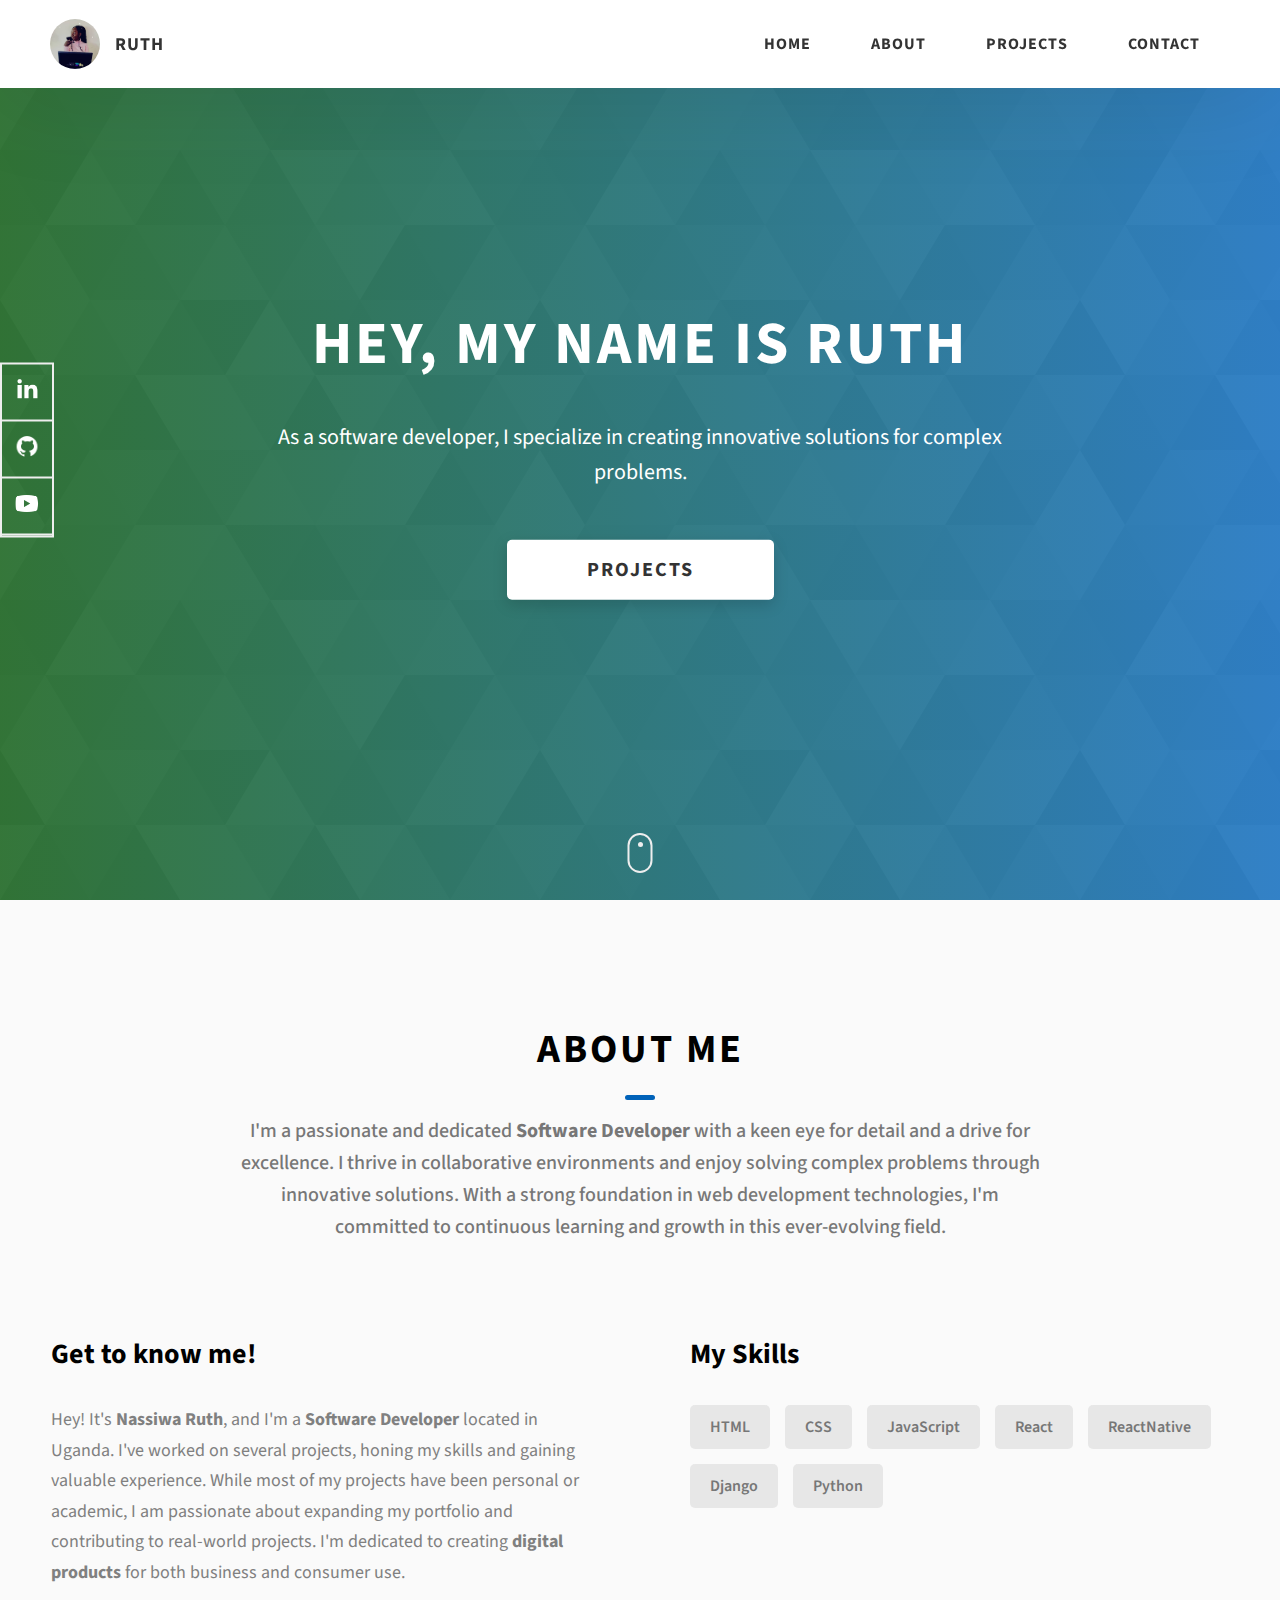
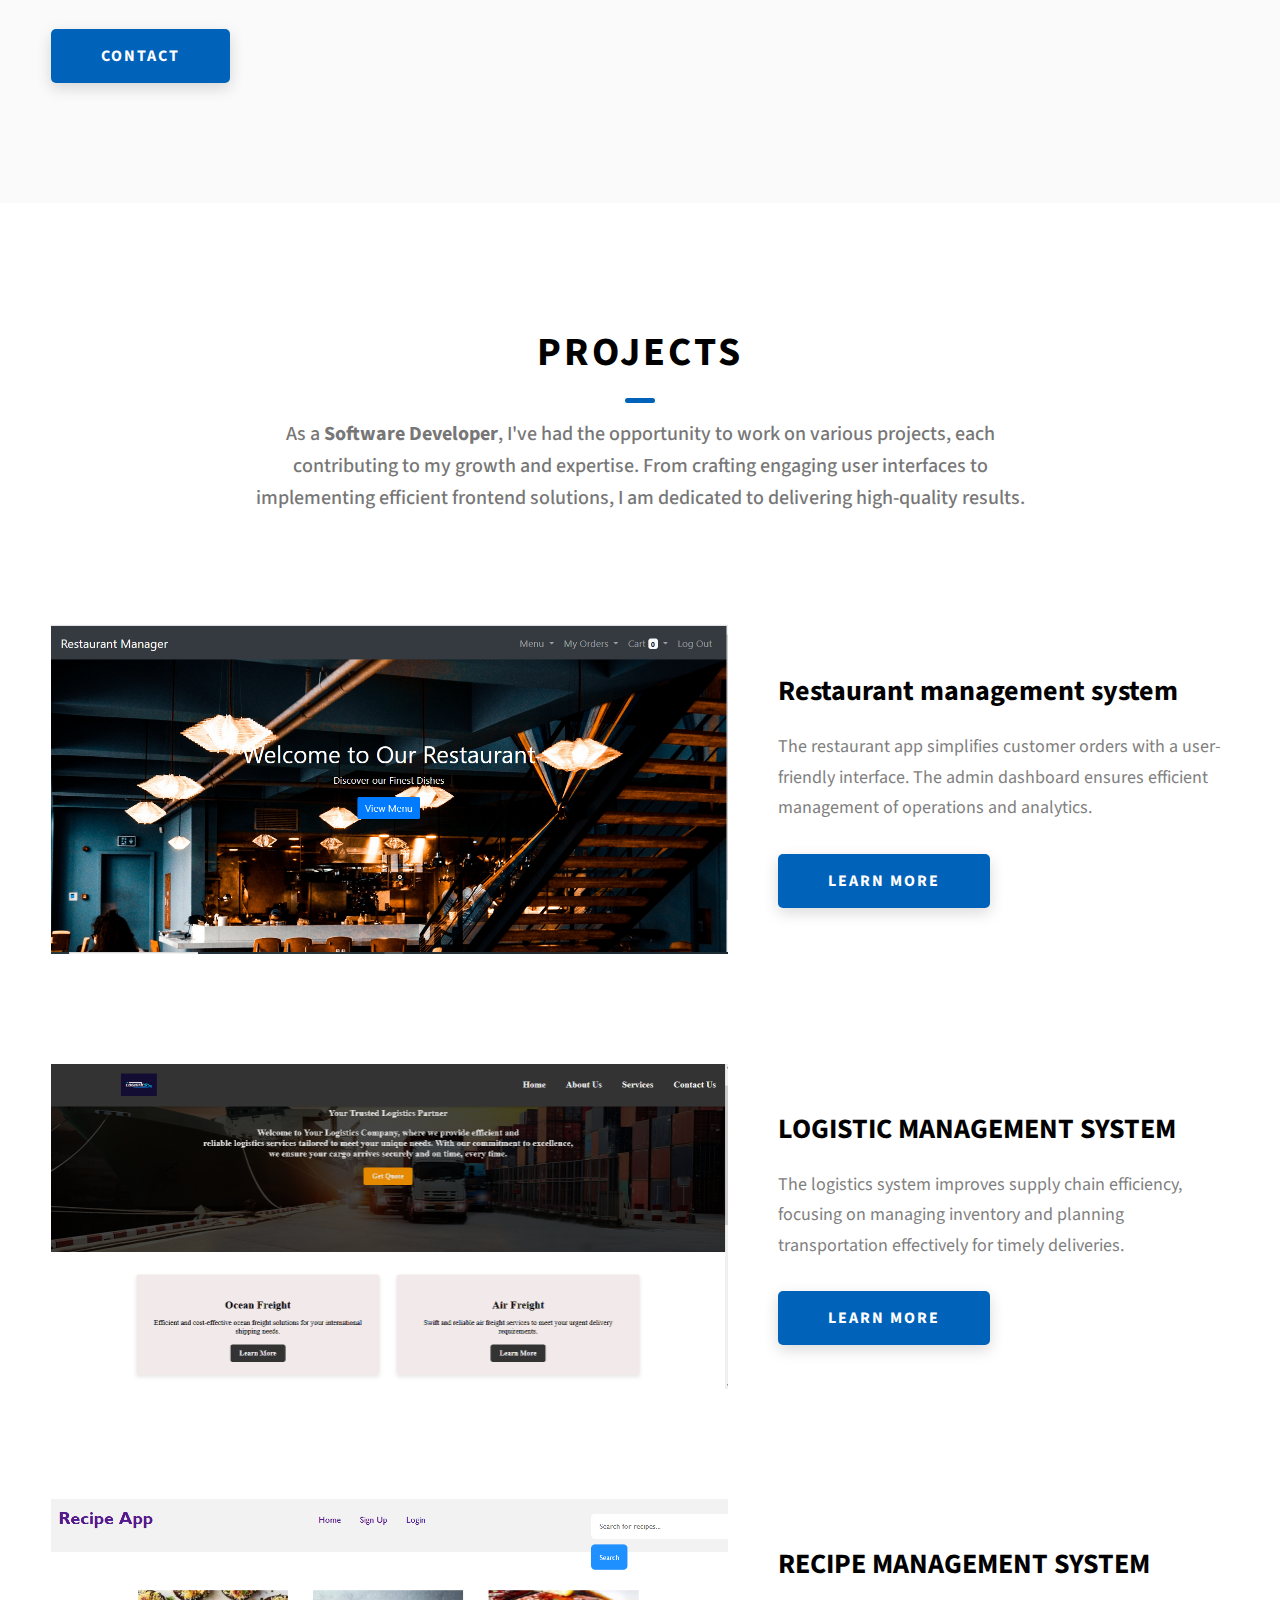
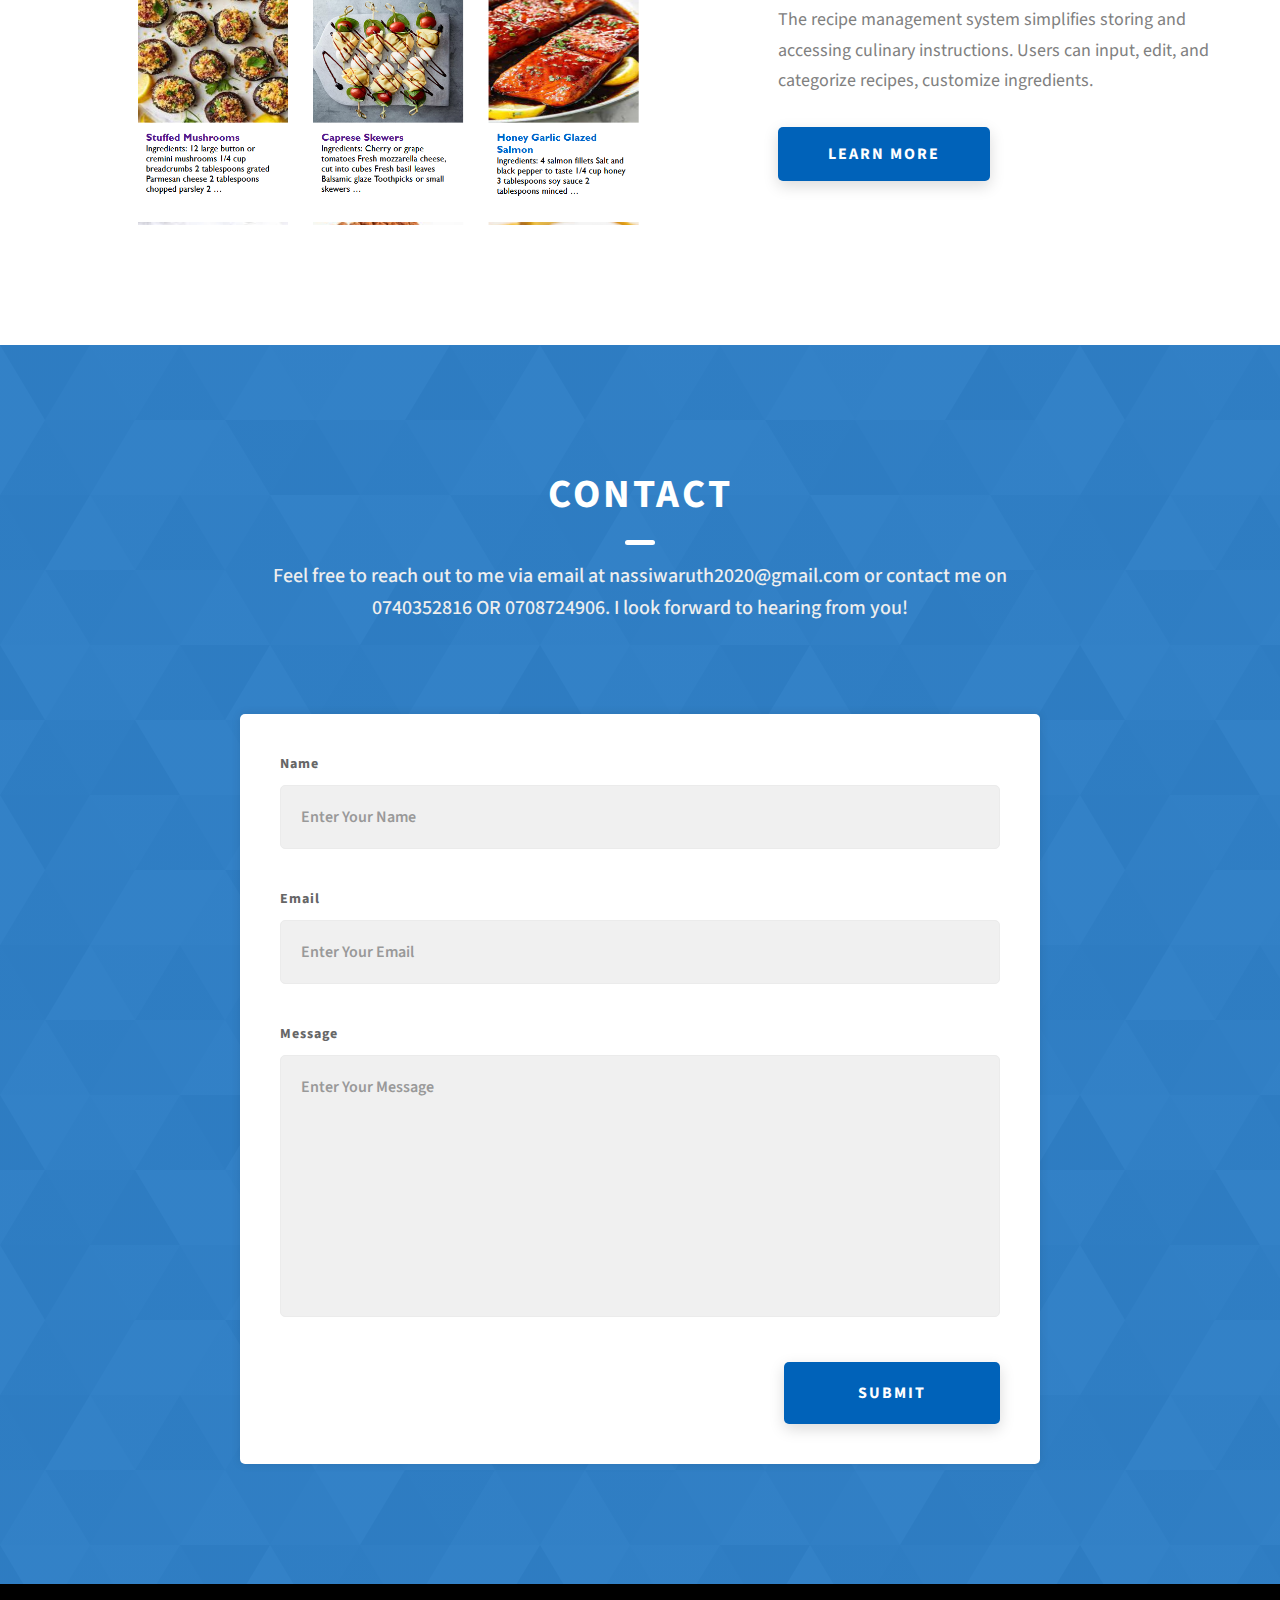
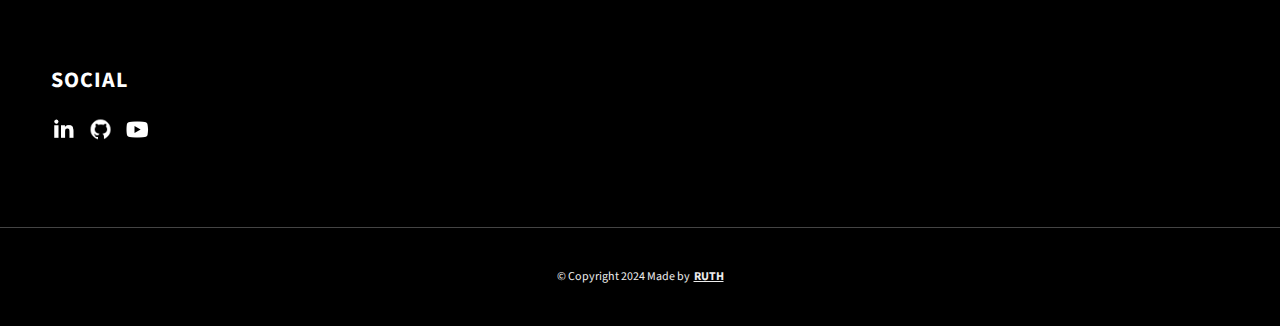
==== index.html @ b1c22ea6 "initial commit" ====
<!DOCTYPE html>
<html lang="en">
  <head>
    <meta charset="UTF-8" />
    <meta name="viewport" content="width=device-width, initial-scale=1.0" />
    <meta http-equiv="X-UA-Compatible" content="ie=edge" />
    <title>Ruth's portifolio</title>
    <meta name="description" content="Portfolio Template for Developer" />

    <link rel="stylesheet" href="css/style.css" />

    <link rel="preconnect" href="https://fonts.googleapis.com" />
    <link rel="preconnect" href="https://fonts.gstatic.com" crossorigin />
    <link
      href="https://fonts.googleapis.com/css2?family=Source+Sans+Pro:wght@400;600;700;900&display=swap"
      rel="stylesheet"
    />
  </head>
  <body>
    <header class="header">
      <div class="header__content">
        <div class="header__logo-container">
          <div class="header__logo-img-cont">
            <img
              src="./assets/png/r.jpg"
              alt="Ram Maheshwari Logo Image"
              class="header__logo-img"
            />
          </div>
          <span class="header__logo-sub">Ruth</span>
        </div>
        <div class="header__main">
          <ul class="header__links">
            <li class="header__link-wrapper">
              <a href="./index.html" class="header__link"> Home </a>
            </li>
            <li class="header__link-wrapper">
              <a href="./index.html#about" class="header__link">About </a>
            </li>
            <li class="header__link-wrapper">
              <a href="./index.html#projects" class="header__link">
                Projects
              </a>
            </li>
            <li class="header__link-wrapper">
              <a href="./index.html#contact" class="header__link"> Contact </a>
            </li>
          </ul>
          <div class="header__main-ham-menu-cont">
            <img
              src="./assets/svg/ham-menu.svg"
              alt="hamburger menu"
              class="header__main-ham-menu"
            />
            <img
              src="./assets/svg/ham-menu-close.svg"
              alt="hamburger menu close"
              class="header__main-ham-menu-close d-none"
            />
          </div>
        </div>
      </div>
      <div class="header__sm-menu">
        <div class="header__sm-menu-content">
          <ul class="header__sm-menu-links">
            <li class="header__sm-menu-link">
              <a href="./index.html"> Home </a>
            </li>

            <li class="header__sm-menu-link">
              <a href="./index.html#about"> About </a>
            </li>

            <li class="header__sm-menu-link">
              <a href="./index.html#projects"> Projects </a>
            </li>

            <li class="header__sm-menu-link">
              <a href="./index.html#contact"> Contact </a>
            </li>
          </ul>
        </div>
      </div>
    </header>
    <section class="home-hero">
      <div class="home-hero__content">
        <h1 class="heading-primary">Hey, My name is Ruth</h1>
        <div class="home-hero__info">
          <p class="text-primary">
            As a software developer, I specialize in creating
            <span class="highlight">innovative solutions</span> for complex
            problems.
          </p>
        </div>
        <div class="home-hero__cta">
          <a href="./#projects" class="btn btn--bg">Projects</a>
        </div>
      </div>
      <div class="home-hero__socials">
        <div class="home-hero__social">
          <a href="https://www.linkedin.com/in/nassiwa-ruth-63706b292/" class="home-hero__social-icon-link">
            <img
              src="./assets/png/linkedin-ico.png"
              alt="icon"
              class="home-hero__social-icon"
            />
          </a>
        </div>
        <div class="home-hero__social">
          <a href="https://github.com/ruthrina?tab=repositories" class="home-hero__social-icon-link">
            <img
              src="./assets/png/github-ico.png"
              alt="icon"
              class="home-hero__social-icon"
            />
          </a>
        </div>
        
        <div class="home-hero__social">
          <a href="https://www.youtube.com/channel/UCV4kmGfBTKxbJzIHjexixBw" class="home-hero__social-icon-link">
            <img
              src="./assets/png/yt-ico.png"
              alt="icon"
              class="home-hero__social-icon"
            />
          </a>
        </div>
          
      </div>
      <div class="home-hero__mouse-scroll-cont">
        <div class="mouse"></div>
      </div>
    </section>
    <section id="about" class="about sec-pad">
      <div class="main-container">
        <h2 class="heading heading-sec heading-sec__mb-med">
          <span class="heading-sec__main">About Me</span>
          <span class="heading-sec__sub">
            I'm a passionate and dedicated
            <strong>Software Developer</strong> with a keen eye for detail
            and a drive for excellence. I thrive in collaborative environments
            and enjoy solving complex problems through innovative solutions.
            With a strong foundation in web development technologies, I'm
            committed to continuous learning and growth in this ever-evolving
            field.
          </span>
        </h2>
        <div class="about__content">
          <div class="about__content-main">
            <h3 class="about__content-title">Get to know me!</h3>
            <div class="about__content-details">
              <p class="about__content-details-para">
                Hey! It's <strong>Nassiwa Ruth</strong>, and I'm a
                <strong>Software Developer</strong> located in Uganda. I've
                worked on several projects, honing my skills and gaining
                valuable experience. While most of my projects have been
                personal or academic, I am passionate about expanding my
                portfolio and contributing to real-world projects. I'm dedicated
                to creating <strong>digital products</strong> for both business
                and consumer use.
              </p>
            </div>
            <a href="./#contact" class="btn btn--med btn--theme dynamicBgClr"
              >Contact</a
            >
          </div>
          <div class="about__content-skills">
            <h3 class="about__content-title">My Skills</h3>
            <div class="skills">
              <div class="skills__skill">HTML</div>
              <div class="skills__skill">CSS</div>
              <div class="skills__skill">JavaScript</div>
              <div class="skills__skill">React</div>
              <div class="skills__skill">ReactNative</div>
              <div class="skills__skill">Django</div>
              <div class="skills__skill">Python</div>
            </div>
          </div>
        </div>
      </div>
    </section>
    <section id="projects" class="projects sec-pad">
      <div class="main-container">
        <h2 class="heading heading-sec heading-sec__mb-bg">
          <span class="heading-sec__main">Projects</span>
          <span class="heading-sec__sub">
            As a <strong>Software Developer</strong>, I've had the
            opportunity to work on various projects, each contributing to my
            growth and expertise. From crafting engaging user interfaces to
            implementing efficient frontend solutions, I am dedicated to
            delivering high-quality results.
          </span>
        </h2>

        <div class="projects__content">
          <div class="projects__row">
            <div class="projects__row-img-cont">
              <img
                src="./assets/jpeg/res.PNG"
                alt="Software Screenshot"
                class="projects__row-img"
                loading="lazy"
              />
            </div>
            <div class="projects__row-content">
              <h3 class="projects__row-content-title">Restaurant management system</h3>
              <p class="projects__row-content-desc">
                The restaurant app simplifies customer orders with a user-friendly interface.
                 The admin dashboard ensures efficient management of operations and analytics.
              </p>
              <a
                href="./project-1.html"
                class="btn btn--med btn--theme dynamicBgClr"
                target="_blank"
                >LEARN MORE</a
              >
            </div>
          </div>
          <div class="projects__row">
            <div class="projects__row-img-cont">
              <img
                src="./assets/jpeg/logistic.PNG"
                alt="Software Screenshot"
                class="projects__row-img"
                loading="lazy"
              />
            </div>
            <div class="projects__row-content">
              <h3 class="projects__row-content-title">LOGISTIC MANAGEMENT SYSTEM</h3>
              <p class="projects__row-content-desc">
                The logistics system improves supply chain efficiency,
                focusing on managing inventory and planning transportation 
                effectively for timely deliveries.
              </p>
              <a
                href="./project-2.html"
                class="btn btn--med btn--theme dynamicBgClr"
                target="_blank"
                >LEARN MORE</a
              >
            </div>
          </div>
          <div class="projects__row">
            <div class="projects__row-img-cont">
              <img
                src="./assets/jpeg/reciepes.PNG"
                alt="Software Screenshot"
                class="projects__row-img"
                loading="lazy"
              />
            </div>
            <div class="projects__row-content">
              <h3 class="projects__row-content-title">RECIPE MANAGEMENT SYSTEM</h3>
              <p class="projects__row-content-desc">
                The recipe management system simplifies storing and accessing culinary instructions. Users can input, edit, and categorize recipes, customize ingredients.
              </p>
              <a
                href="./project-3.html"
                class="btn btn--med btn--theme dynamicBgClr"
                target="_blank"
                >LEARN MORE</a
              >
            </div>
          </div>
        </div>
      </div>
    </section>
    <section id="contact" class="contact sec-pad dynamicBg">
      <div class="main-container">
        <h2 class="heading heading-sec heading-sec__mb-med">
          <span class="heading-sec__main heading-sec__main--lt">Contact</span>
          <span class="heading-sec__sub heading-sec__sub--lt">
            <h2 class="heading heading-sec heading-sec__mb-med">
              <span class="heading-sec__sub heading-sec__sub--lt">
                Feel free to reach out to me via email at
                <a href="nassiwaruth2020@gmail.com"
                  >nassiwaruth2020@gmail.com</a
                >
                or contact me on
                <a href=""
                  >0740352816 OR 0708724906</a
                >. I look forward to hearing from you!
              </span>
            </h2>
          </span>
        </h2>
        <div class="contact__form-container">
          <form action="#" class="contact__form">
            <div class="contact__form-field">
              <label class="contact__form-label" for="name">Name</label>
              <input
                required
                placeholder="Enter Your Name"
                type="text"
                class="contact__form-input"
                name="name"
                id="name"
              />
            </div>
            <div class="contact__form-field">
              <label class="contact__form-label" for="email">Email</label>
              <input
                required
                placeholder="Enter Your Email"
                type="text"
                class="contact__form-input"
                name="email"
                id="email"
              />
            </div>
            <div class="contact__form-field">
              <label class="contact__form-label" for="message">Message</label>
              <textarea
                required
                cols="30"
                rows="10"
                class="contact__form-input"
                placeholder="Enter Your Message"
                name="message"
                id="message"
              ></textarea>
            </div>
            <button type="submit" class="btn btn--theme contact__btn" >
              Submit
            </button>
          </form>
        </div>
      </div>
    </section>
    <footer class="main-footer">
      <div class="main-container">
        <div class="main-footer__upper">
          <div class="main-footer__row main-footer__row-1">
            <h2 class="heading heading-sm main-footer__heading-sm">
              <span>Social</span>
            </h2>
            <div class="main-footer__social-cont">
              <a target="_blank" rel="noreferrer" href="https://www.linkedin.com/in/nassiwa-ruth-63706b292/">
                <img
                  class="main-footer__icon"
                  src="./assets/png/linkedin-ico.png"
                  alt="icon"
                />
              </a>
              <a target="_blank" rel="noreferrer" href="https://github.com/ruthrina?tab=repositories">
                <img
                  class="main-footer__icon"
                  src="./assets/png/github-ico.png"
                  alt="icon"
                />
              </a>
              
              <a target="_blank" rel="noreferrer" href="https://www.youtube.com/channel/UCV4kmGfBTKxbJzIHjexixBw">
                <img
                  class="main-footer__icon"
                  src="./assets/png/yt-ico.png"
                  alt="icon"
                />
              </a>
              
            </div>
          </div>
          
          </div>
        </div>

        <!-- If you give me some credit or shoutout here by linking to my website, then it will be a big thing for me and will help me a lot :) -->
        <div class="main-footer__lower">
          &copy; Copyright 2024 Made by
          <a rel="noreferrer" target="_blank" href="#"
            >RUTH</a
          >
        </div>
      </div>
    </footer>

    <script src="./index.js"></script>
  </body>
</html>
---- css/style.css ----
/*
0 - 600px:      Phone
600 - 900px:    Tablet portrait
900 - 1200px:   Tablet landscape
[1200 - 1800] is where our normal styles apply
1800px + :      Big desktop
$breakpoint arguement choices:
- phone
- tab-port
- tab-land
- big-desktop

Inside media queries 1em is always 16px i.e 1em = 16px at every screen size only inside media queries
*/
*,
*::after,
*::before {
  margin: 0;
  padding: 0;
  box-sizing: inherit;
  font-family: inherit; }

html {
  font-size: 62.5%;
  scroll-behavior: smooth; }
  @media only screen and (max-width: 75em) {
    html {
      font-size: 59%; } }
  @media only screen and (max-width: 56.25em) {
    html {
      font-size: 56%; } }
  @media only screen and (min-width: 112.5em) {
    html {
      font-size: 65%; } }

body {
  box-sizing: border-box;
  position: relative;
  line-height: 1.5;
  font-family: sans-serif;
  overflow-x: hidden;
  overflow-y: scroll;
  font-family: 'Source Sans Pro', sans-serif; }

a {
  text-decoration: none;
  color: inherit; }

li {
  list-style: none; }

input:focus,
button:focus,
a:focus,
textarea:focus {
  outline: none; }

button {
  border: none;
  cursor: pointer; }

textarea {
  resize: none; }

.heading-primary {
  font-size: 6rem;
  text-transform: uppercase;
  letter-spacing: 3px;
  text-align: center; }
  @media only screen and (max-width: 37.5em) {
    .heading-primary {
      font-size: 4.5rem; } }

.heading-sec__mb-bg {
  margin-bottom: 11rem; }
  @media only screen and (max-width: 56.25em) {
    .heading-sec__mb-bg {
      margin-bottom: 8rem; } }

.heading-sec__mb-med {
  margin-bottom: 9rem; }
  @media only screen and (max-width: 56.25em) {
    .heading-sec__mb-med {
      margin-bottom: 8rem; } }

.heading-sec__main {
  display: block;
  font-size: 4rem;
  text-transform: uppercase;
  letter-spacing: 1px;
  letter-spacing: 3px;
  text-align: center;
  margin-bottom: 3.5rem;
  position: relative; }
  .heading-sec__main--lt {
    color: #fff; }
    .heading-sec__main--lt::after {
      content: '';
      background: #fff !important; }
  .heading-sec__main::after {
    content: '';
    position: absolute;
    top: calc(100% + 1.5rem);
    height: 5px;
    width: 3rem;
    background: #0062b9;
    left: 50%;
    transform: translateX(-50%);
    border-radius: 5px; }
    @media only screen and (max-width: 37.5em) {
      .heading-sec__main::after {
        top: calc(100% + 1.2rem); } }

.heading-sec__sub {
  display: block;
  text-align: center;
  color: #777;
  font-size: 2rem;
  font-weight: 500;
  max-width: 80rem;
  margin: auto;
  line-height: 1.6; }
  @media only screen and (max-width: 37.5em) {
    .heading-sec__sub {
      font-size: 1.8rem; } }
  .heading-sec__sub--lt {
    color: #eee; }

.heading-sm {
  font-size: 2.2rem;
  text-transform: uppercase;
  letter-spacing: 1px; }

.main-container {
  max-width: 120rem;
  margin: auto;
  width: 92%; }

.btn {
  background: #fff;
  color: #333;
  text-transform: uppercase;
  letter-spacing: 2px;
  display: inline-block;
  font-weight: 700;
  border-radius: 5px;
  box-shadow: 0 5px 15px 0 rgba(0, 0, 0, 0.15);
  transition: transform .3s; }
  .btn:hover {
    transform: translateY(-3px); }
  .btn--bg {
    padding: 1.5rem 8rem;
    font-size: 2rem; }
  .btn--med {
    padding: 1.5rem 5rem;
    font-size: 1.6rem; }
  .btn--theme {
    background: #0062b9;
    color: #fff; }
  .btn--theme-inv {
    color: #0062b9;
    background: #fff;
    border: 2px solid #0062b9;
    box-shadow: none;
    padding: calc(1.5rem - 2px) calc(5rem - 2px); }

.sec-pad {
  padding: 12rem 0; }
  @media only screen and (max-width: 56.25em) {
    .sec-pad {
      padding: 8rem 0; } }

.text-primary {
  color: #fff;
  font-size: 2.2rem;
  text-align: center;
  width: 100%;
  line-height: 1.6; }
  @media only screen and (max-width: 37.5em) {
    .text-primary {
      font-size: 2rem; } }

.d-none {
  display: none; }

.home-hero {
  color: #fff;
  background: linear-gradient(to right, rgba(3, 85, 9, 0.8), rgba(0, 98, 185, 0.8)), url(../../assets/svg/common-bg.svg);
  background-position: center;
  height: 100vh;
  min-height: 80rem;
  max-height: 120rem;
  position: relative; }
  @media only screen and (max-width: 37.5em) {
    .home-hero {
      height: unset;
      min-height: unset; } }
  .home-hero__socials {
    position: absolute;
    top: 50%;
    border: 2px solid #eee;
    border-left: 2px solid #eee;
    transform: translateY(-50%); }
    @media only screen and (max-width: 56.25em) {
      .home-hero__socials {
        display: none; } }
  .home-hero__mouse-scroll-cont {
    position: absolute;
    bottom: 3%;
    left: 50%;
    transform: translateX(-50%); }
    @media only screen and (max-width: 37.5em) {
      .home-hero__mouse-scroll-cont {
        display: none; } }
  .home-hero__social {
    width: 5rem; }
  .home-hero__social-icon-link {
    width: 100%;
    display: block;
    padding: 1.2rem;
    border-bottom: 2px solid #eee;
    transition: background .3s; }
    .home-hero__social-icon-link:hover {
      background: rgba(255, 255, 255, 0.1); }
    .home-hero__social-icon-link--bd-none {
      border-bottom: 0; }
  .home-hero__social-icon {
    width: 100%; }
  .home-hero__content {
    position: absolute;
    top: 50%;
    left: 50%;
    transform: translate(-50%, -50%);
    max-width: 90rem;
    width: 92%; }
    @media only screen and (max-width: 37.5em) {
      .home-hero__content {
        padding: 19rem 0 13rem 0;
        margin: auto;
        position: static;
        transform: translate(0, 0); } }
  .home-hero__info {
    margin: 3rem auto 0 auto;
    max-width: 80rem; }
  .home-hero__cta {
    margin-top: 5rem;
    text-align: center; }

.about {
  background: #fafafa; }
  .about__content {
    display: grid;
    grid-template-columns: 1fr 1fr;
    grid-gap: 10rem; }
    @media only screen and (max-width: 56.25em) {
      .about__content {
        grid-template-columns: 1fr;
        grid-gap: 8rem; } }
    .about__content-title {
      font-weight: 700;
      font-size: 2.8rem;
      margin-bottom: 3rem; }
      @media only screen and (max-width: 37.5em) {
        .about__content-title {
          font-size: 2.4rem; } }
    .about__content-details-para {
      font-size: 1.8rem;
      color: grey;
      max-width: 60rem;
      line-height: 1.7;
      margin-bottom: 1rem; }
      .about__content-details-para--hl {
        font-weight: 700;
        margin: 0 3px; }
      .about__content-details-para:last-child {
        margin-bottom: 4rem; }

.projects__row {
  display: grid;
  grid-template-columns: 1.5fr 1fr;
  grid-gap: 5rem;
  margin-bottom: 11rem; }
  @media only screen and (max-width: 56.25em) {
    .projects__row {
      grid-template-columns: 1fr;
      grid-gap: 2rem;
      margin-bottom: 8rem; } }
  @media only screen and (max-width: 56.25em) {
    .projects__row {
      text-align: center; } }
  .projects__row:last-child {
    margin-bottom: 0; }
  .projects__row-img-cont {
    overflow: hidden; }
  .projects__row-img {
    width: 100%;
    display: block;
    object-fit: cover; }
  .projects__row-content {
    padding: 2rem 0;
    display: flex;
    justify-content: center;
    flex-direction: column;
    align-items: flex-start; }
    @media only screen and (max-width: 56.25em) {
      .projects__row-content {
        align-items: center; } }
    .projects__row-content-title {
      font-weight: 700;
      font-size: 2.8rem;
      margin-bottom: 2rem; }
      @media only screen and (max-width: 37.5em) {
        .projects__row-content-title {
          font-size: 2.4rem; } }
    .projects__row-content-desc {
      font-size: 1.8rem;
      color: grey;
      max-width: 60rem;
      line-height: 1.7;
      margin-bottom: 3rem; }
      @media only screen and (max-width: 37.5em) {
        .projects__row-content-desc {
          font-size: 1.7rem; } }

.contact {
  background: linear-gradient(to right, rgba(0, 98, 185, 0.8), rgba(0, 98, 185, 0.8)), url(../../assets/svg/common-bg.svg);
  background-size: cover;
  background-position: center; }
  .contact__form-container {
    box-shadow: 0 0 10px rgba(0, 0, 0, 0.1);
    background: white;
    padding: 4rem;
    margin-top: 6rem;
    max-width: 80rem;
    text-align: right;
    width: 95%;
    border-radius: 5px;
    margin: 5rem auto 0 auto; }
    @media only screen and (max-width: 37.5em) {
      .contact__form-container {
        padding: 3rem; } }
  .contact__form-field {
    margin-bottom: 4rem; }
    @media only screen and (max-width: 37.5em) {
      .contact__form-field {
        margin-bottom: 3rem; } }
  .contact__form-label {
    color: #666;
    font-size: 1.4rem;
    letter-spacing: 1px;
    font-weight: 700;
    margin-bottom: 1rem;
    display: block;
    text-align: left; }
  .contact__form-input {
    color: #333;
    padding: 2rem;
    width: 100%;
    border: 1px solid #ebebeb;
    font-size: 1.6rem;
    letter-spacing: 0px;
    background: #f0f0f0;
    border-radius: 5px;
    font-weight: 600;
    /* Code for Modern Browsers */
    /* Code for WebKit, Blink, Edge */
    /* Code for Internet Explorer 10-11 */
    /* Code for Microsoft Edge */
    /* Code for Mozilla Firefox 4 to 18 */
    /* Code for Mozilla Firefox 19+ */ }
    .contact__form-input::placeholder {
      color: #999;
      font-weight: 600;
      font-size: 1.6rem; }
    .contact__form-input::-webkit-input-placeholder {
      color: #999;
      font-weight: 600;
      font-size: 1.6rem; }
    .contact__form-input:-ms-input-placeholder {
      color: #999;
      font-weight: 600;
      font-size: 1.6rem; }
    .contact__form-input::-ms-input-placeholder {
      color: #999;
      font-weight: 600;
      font-size: 1.6rem; }
    .contact__form-input:-moz-placeholder {
      opacity: 1;
      color: #999;
      font-weight: 600;
      font-size: 1.6rem; }
    .contact__form-input::-moz-placeholder {
      opacity: 1;
      color: #999;
      font-weight: 600;
      font-size: 1.6rem; }
  .contact__btn {
    width: 30%;
    padding: 2rem 4rem;
    font-size: 1.6rem; }
    @media only screen and (max-width: 37.5em) {
      .contact__btn {
        width: 100%; } }

.project-cs-hero {
  color: #fff;
  background: linear-gradient(to right, rgba(0, 98, 185, 0.8), rgba(0, 98, 185, 0.8)), url(../../assets/svg/common-bg.svg);
  background-size: cover;
  background-position: center;
  position: relative; }
  @media only screen and (max-width: 37.5em) {
    .project-cs-hero {
      height: unset;
      min-height: unset; } }
  .project-cs-hero__content {
    padding: 25rem 0 17rem 0;
    max-width: 90rem;
    width: 92%;
    margin: auto; }
    @media only screen and (max-width: 37.5em) {
      .project-cs-hero__content {
        padding: 19rem 0 13rem 0;
        margin: auto;
        position: static;
        transform: translate(0, 0); } }
  .project-cs-hero__info {
    margin: 3rem auto 0 auto;
    max-width: 80rem; }
  .project-cs-hero__cta {
    margin-top: 5rem;
    text-align: center; }

.project-details__content {
  padding: 8rem 0;
  max-width: 90rem;
  margin: auto; }
  .project-details__content-title {
    font-weight: 700;
    font-size: 2.8rem;
    margin-bottom: 3rem; }
    @media only screen and (max-width: 37.5em) {
      .project-details__content-title {
        font-size: 2.4rem; } }

.project-details__showcase-img-cont {
  width: 100%;
  margin-bottom: 6rem; }

.project-details__showcase-img {
  width: 100%; }

.project-details__content-main {
  width: 100%;
  max-width: 70rem;
  margin: auto; }

.project-details__desc {
  margin: 0 0 7rem 0; }
  .project-details__desc-para {
    font-size: 1.8rem;
    line-height: 1.7;
    color: grey;
    margin-bottom: 2rem; }

.project-details__tools-used {
  margin: 0 0 7rem 0; }
  .project-details__tools-used-list {
    display: flex;
    flex-wrap: wrap; }
  .project-details__tools-used-item {
    padding: 1rem 2rem;
    margin-bottom: 1.5rem;
    margin-right: 1.5rem;
    font-size: 1.6rem;
    background: rgba(153, 153, 153, 0.2);
    border-radius: 5px;
    font-weight: 600;
    color: #777; }

.project-details__links {
  margin: 0 0; }
  .project-details__links-btn {
    margin-right: 2rem; }
    @media only screen and (max-width: 37.5em) {
      .project-details__links-btn {
        margin-right: 0;
        width: 70%;
        margin-bottom: 2rem;
        text-align: center; } }
    .project-details__links-btn:last-child {
      margin: 0; }
      @media only screen and (max-width: 37.5em) {
        .project-details__links-btn:last-child {
          margin: 0; } }

.header {
  position: fixed;
  width: 100%;
  z-index: 1000;
  background: #000;
  background: #fff;
  box-shadow: 0 10px 100px rgba(0, 0, 0, 0.1); }
  .header__content {
    display: flex;
    align-items: center;
    justify-content: space-between;
    padding: 1rem 5rem; }
    @media only screen and (max-width: 56.25em) {
      .header__content {
        padding: 0 2rem; } }
  .header__logo-container {
    display: flex;
    align-items: center;
    cursor: pointer;
    color: #333;
    transition: color .3s; }
    .header__logo-container:hover {
      color: #0062b9; }
  .header__logo-img-cont {
    width: 5rem;
    height: 5rem;
    border-radius: 50px;
    overflow: hidden;
    margin-right: 1.5rem;
    background: #0062b9; }
    @media only screen and (max-width: 56.25em) {
      .header__logo-img-cont {
        width: 4.5rem;
        height: 4.5rem;
        margin-right: 1.2rem; } }
  .header__logo-img {
    width: 100%;
    height: 100%;
    object-fit: cover;
    object-position: center;
    display: block; }
  .header__logo-sub {
    font-size: 1.8rem;
    text-transform: uppercase;
    font-weight: 700;
    letter-spacing: 1px; }
  .header__links {
    display: flex; }
    @media only screen and (max-width: 37.5em) {
      .header__links {
        display: none; } }
  .header__link {
    padding: 2.2rem 3rem;
    display: inline-block;
    font-size: 1.6rem;
    color: #333;
    text-transform: uppercase;
    letter-spacing: 1px;
    font-weight: 700;
    transition: color .3s; }
    .header__link:hover {
      color: #0062b9; }
    @media only screen and (max-width: 56.25em) {
      .header__link {
        padding: 3rem 1.8rem;
        font-size: 1.5rem; } }
  .header__main-ham-menu-cont {
    display: none;
    width: 3rem;
    padding: 2.2rem 0; }
    @media only screen and (max-width: 37.5em) {
      .header__main-ham-menu-cont {
        display: block; } }
  .header__main-ham-menu {
    width: 100%; }
  .header__main-ham-menu-close {
    width: 100%; }
  .header__sm-menu {
    background: #fff;
    position: absolute;
    width: 100%;
    top: 100%;
    visibility: hidden;
    opacity: 0;
    transition: all .3s;
    box-shadow: 0px 5px 5px 0px rgba(0, 0, 0, 0.1);
    -webkit-box-shadow: 0px 5px 5px 0px rgba(0, 0, 0, 0.1);
    -moz-box-shadow: 0px 5px 5px 0px rgba(0, 0, 0, 0.1); }
    .header__sm-menu--active {
      visibility: hidden;
      opacity: 0; }
      @media only screen and (max-width: 37.5em) {
        .header__sm-menu--active {
          visibility: visible;
          opacity: 1; } }
  .header__sm-menu-link a {
    display: block;
    text-decoration: none;
    padding: 2.5rem 3rem;
    font-size: 1.6rem;
    color: #333;
    text-align: right;
    border-bottom: 1px solid #eee;
    font-weight: 700;
    text-transform: uppercase;
    letter-spacing: 2px;
    transition: color .3s; }
    .header__sm-menu-link a:hover {
      color: #0062b9; }
  .header__sm-menu-link:first-child a {
    border-top: 1px solid #eee; }
  .header__sm-menu-link-last {
    border-bottom: 0; }

.main-footer {
  background: #000;
  color: #fff; }
  .main-footer__upper {
    display: flex;
    justify-content: space-between;
    padding: 8rem 0; }
    @media only screen and (max-width: 56.25em) {
      .main-footer__upper {
        padding: 6rem 0; } }
    @media only screen and (max-width: 37.5em) {
      .main-footer__upper {
        display: block; } }
  .main-footer__row-1 {
    order: 2; }
    @media only screen and (max-width: 56.25em) {
      .main-footer__row-1 {
        margin-bottom: 5rem; } }
  .main-footer__row-2 {
    width: 40%;
    order: 1;
    max-width: 50rem; }
    @media only screen and (max-width: 56.25em) {
      .main-footer__row-2 {
        width: 100%; } }
  .main-footer__short-desc {
    margin-top: 2rem;
    color: #eee;
    font-size: 1.5rem;
    line-height: 1.7; }
  .main-footer__social-cont {
    margin-top: 2rem; }
  .main-footer__icon {
    margin-right: 1rem;
    width: 2.5rem; }
    .main-footer__icon--mr-none {
      margin-right: 0; }
  .main-footer__lower {
    padding: 4rem 0;
    border-top: 1px solid #444;
    color: #eee;
    font-size: 1.2rem;
    text-align: left;
    text-align: center; }
    .main-footer__lower a {
      text-decoration: underline;
      font-weight: bold;
      margin-left: 2px; }
    @media only screen and (max-width: 56.25em) {
      .main-footer__lower {
        padding: 3.5rem 0; } }

.skills {
  display: flex;
  flex-wrap: wrap; }
  .skills__skill {
    padding: 1rem 2rem;
    margin-bottom: 1.5rem;
    margin-right: 1.5rem;
    font-size: 1.6rem;
    background: rgba(153, 153, 153, 0.2);
    border-radius: 5px;
    font-weight: 600;
    color: #777; }

.mouse {
  width: 25px;
  height: 40px;
  border: 2px solid #eee;
  border-radius: 60px;
  position: relative;
  overflow: hidden; }
  .mouse::before {
    content: '';
    width: 5px;
    height: 5px;
    position: absolute;
    top: 7px;
    left: 50%;
    transform: translateX(-50%);
    background-color: #eee;
    border-radius: 50%;
    opacity: 1;
    animation: wheel 1.3s infinite;
    -webkit-animation: wheel 1.3s infinite; }

@keyframes wheel {
  to {
    opacity: 0;
    top: 27px; } }

@-webkit-keyframes wheel {
  to {
    opacity: 0;
    top: 27px; } }
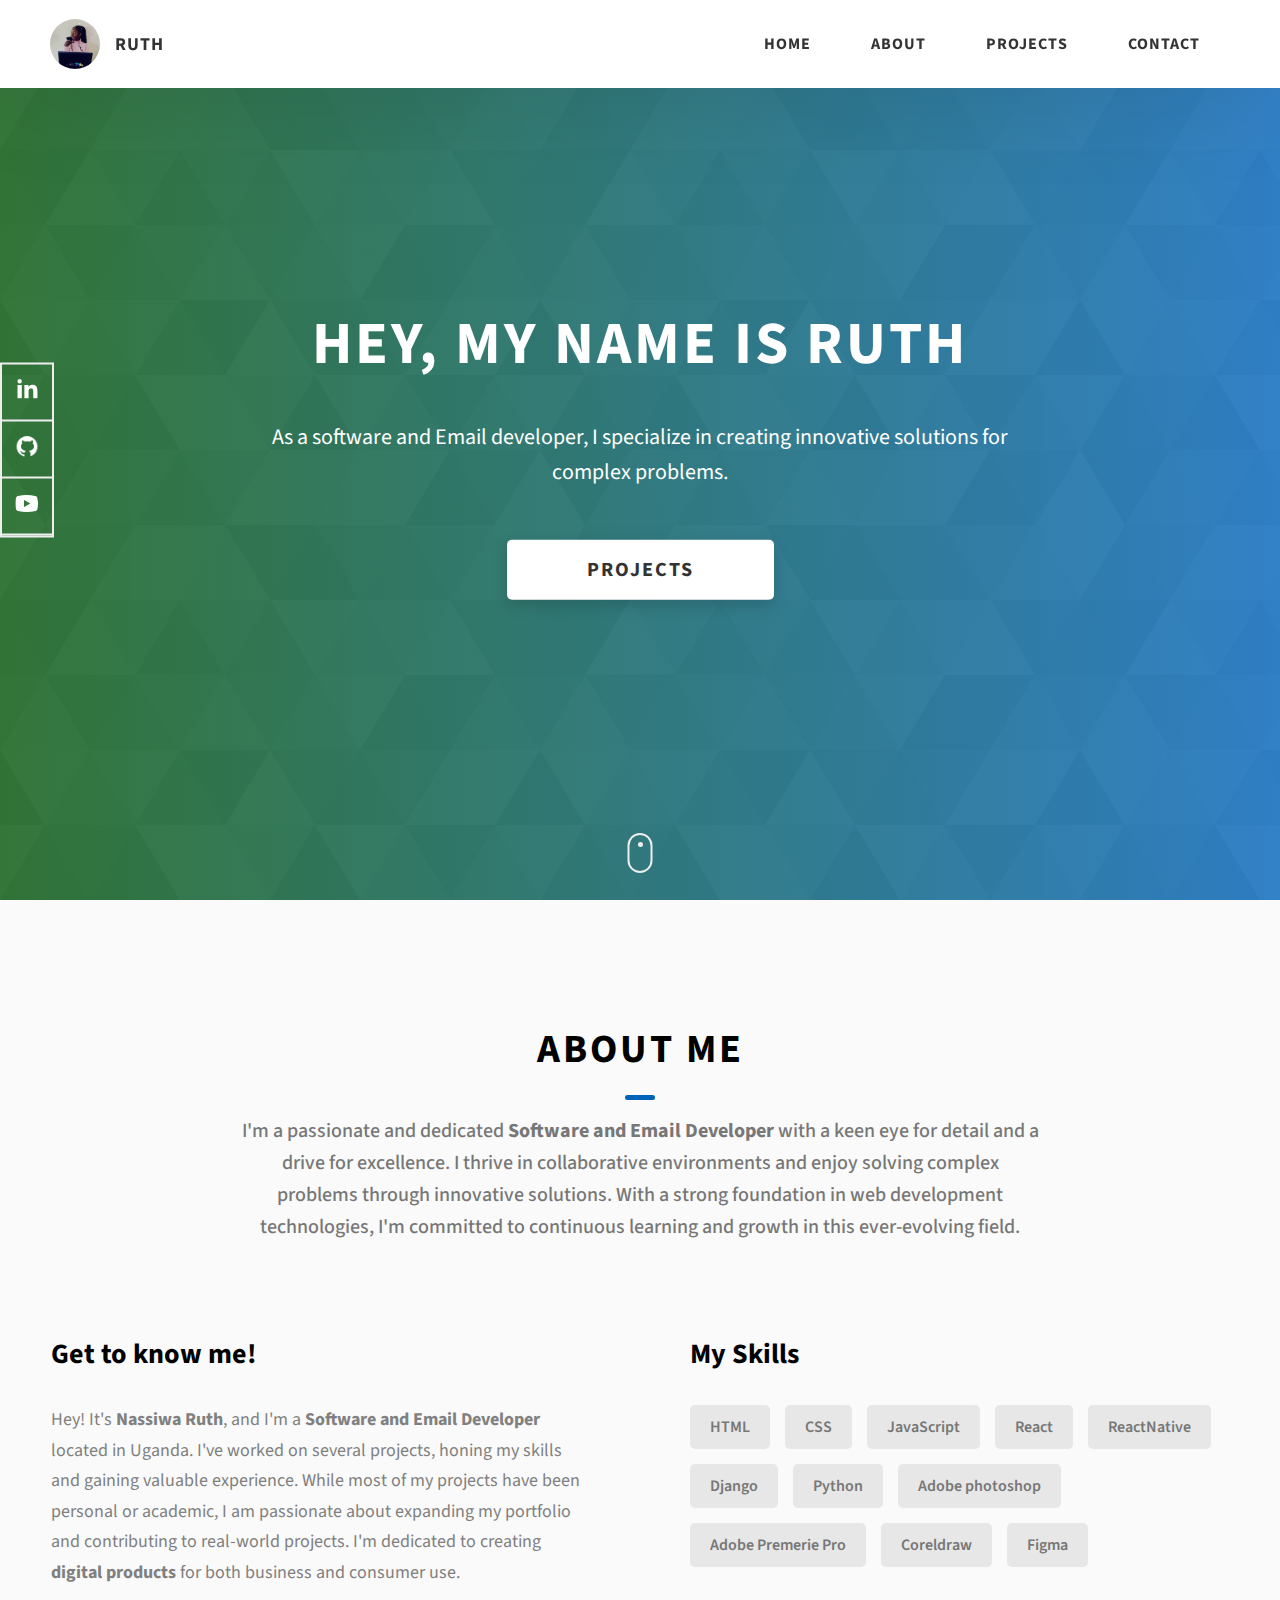
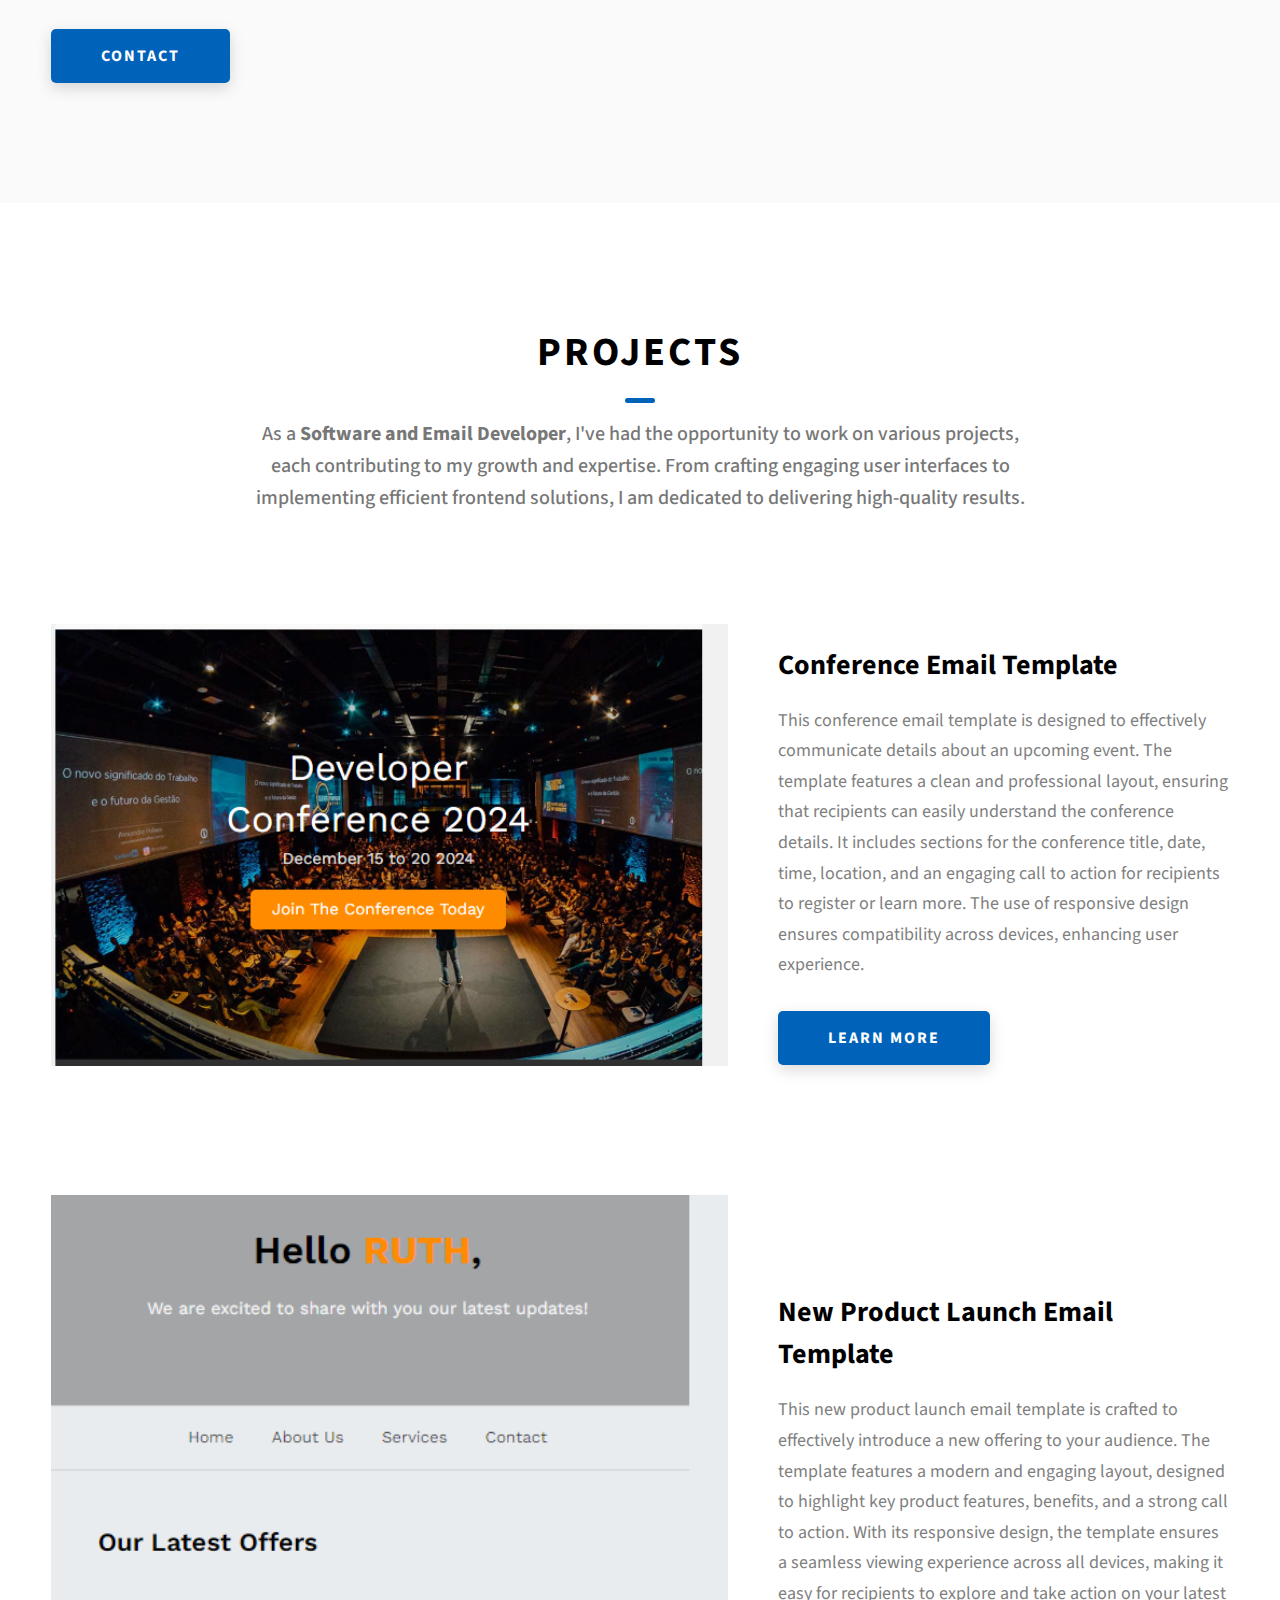
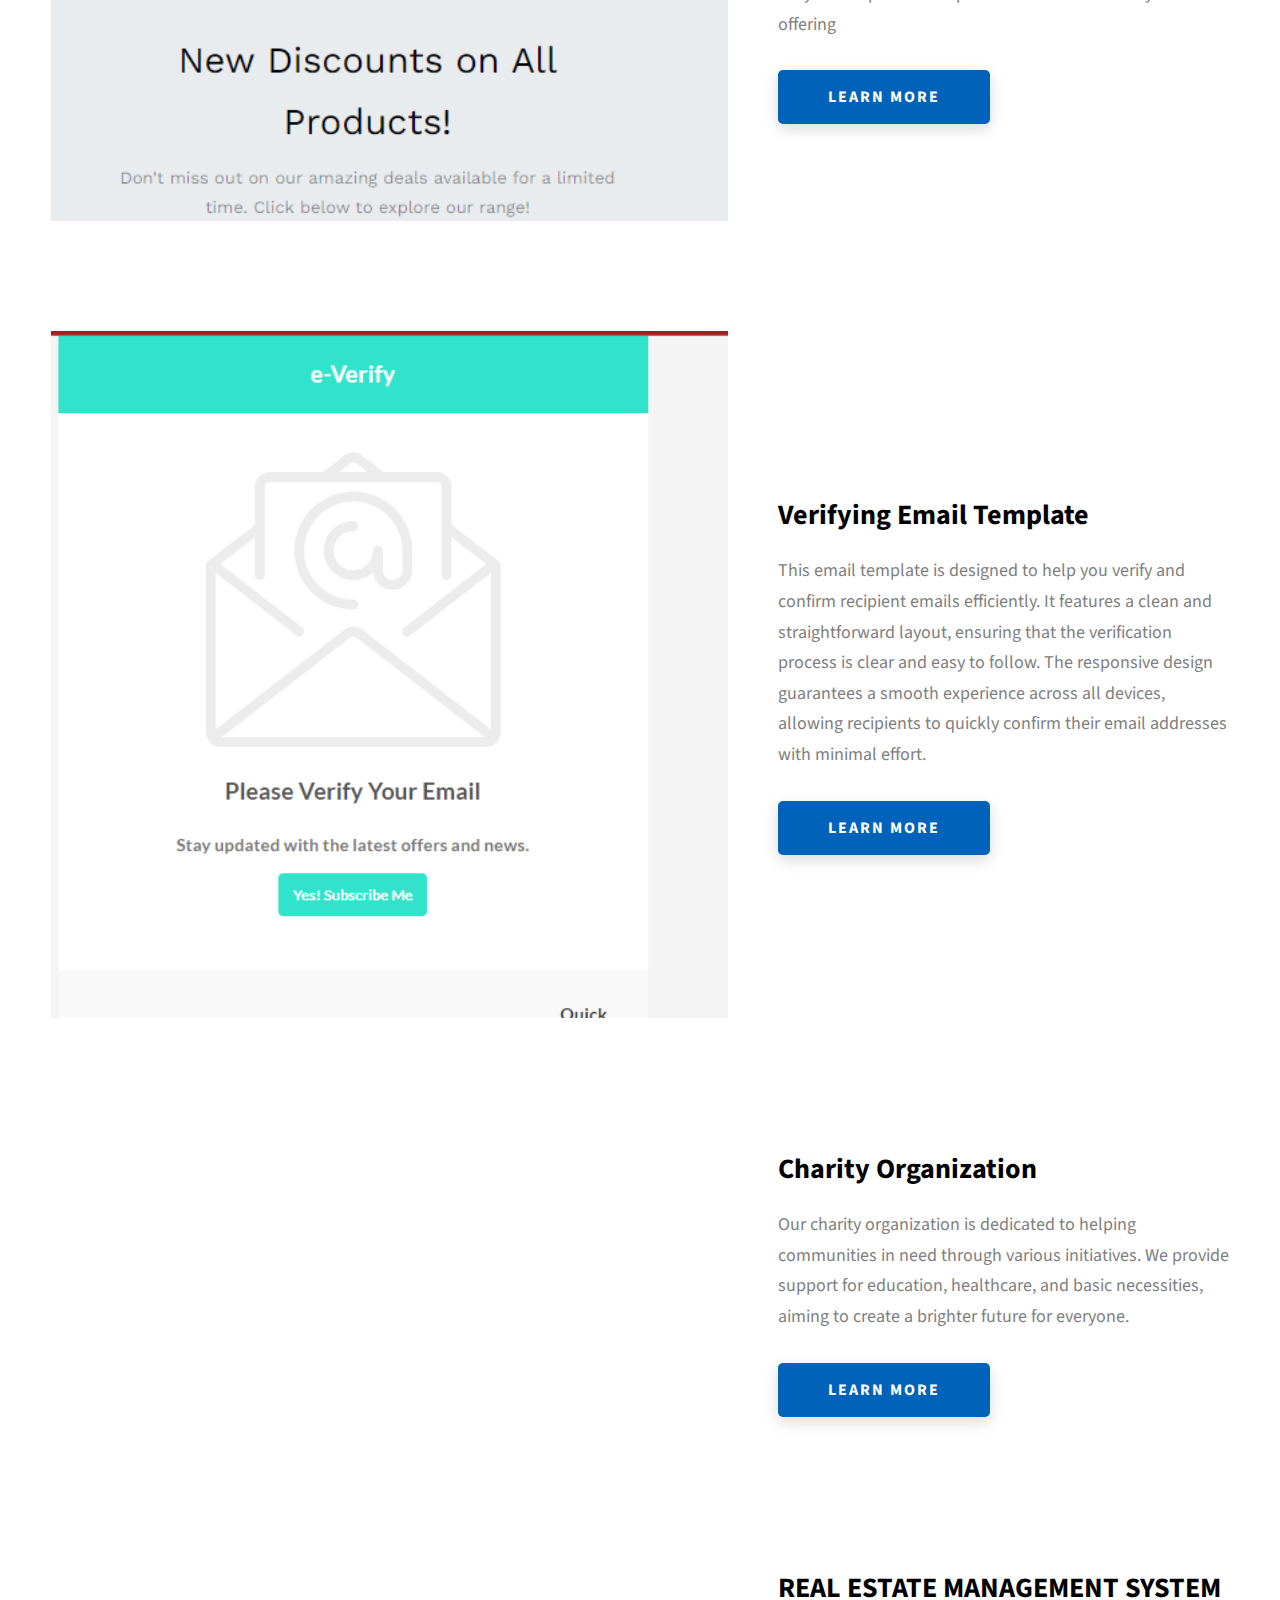
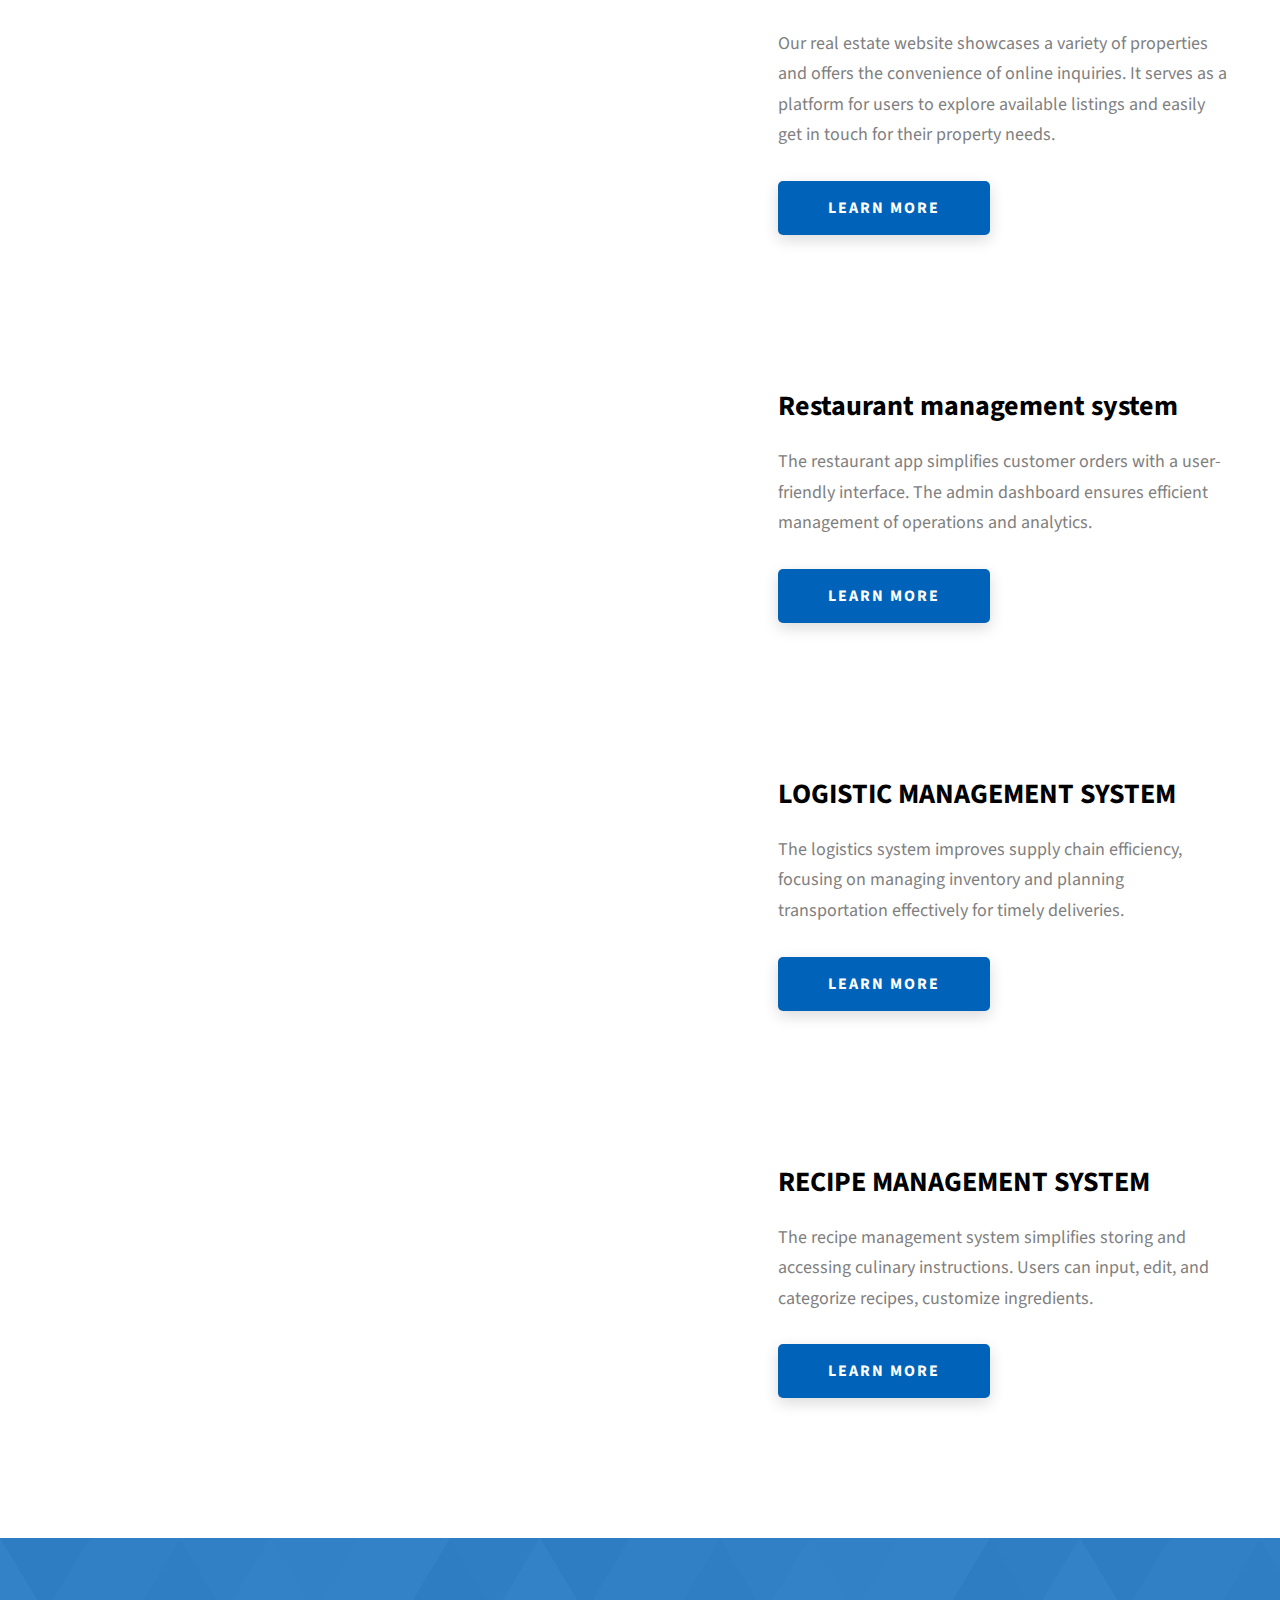
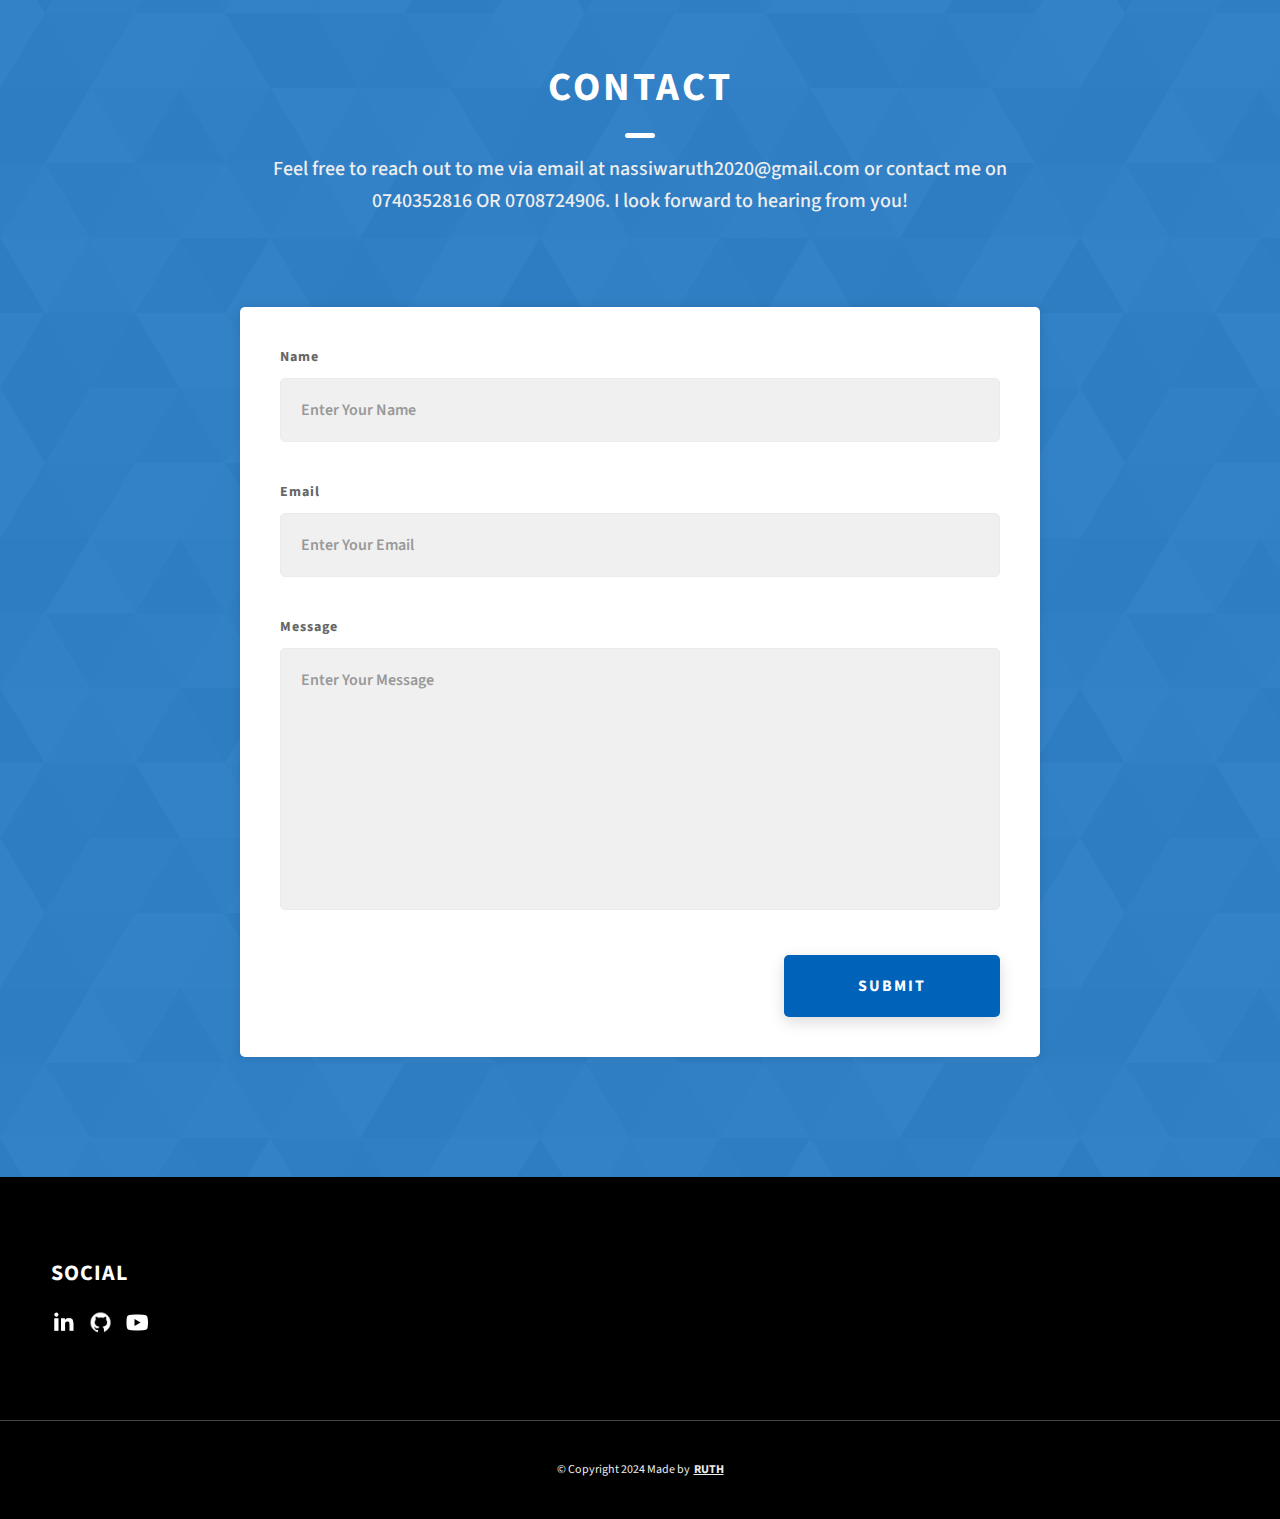
==== commit fde68f05: "Add new project files and update index.html" ====
--- a/index.html
+++ b/index.html
@@ -1,379 +1,396 @@
 <!DOCTYPE html>
 <html lang="en">
-  <head>
-    <meta charset="UTF-8" />
-    <meta name="viewport" content="width=device-width, initial-scale=1.0" />
-    <meta http-equiv="X-UA-Compatible" content="ie=edge" />
-    <title>Ruth's portifolio</title>
-    <meta name="description" content="Portfolio Template for Developer" />
-
-    <link rel="stylesheet" href="css/style.css" />
-
-    <link rel="preconnect" href="https://fonts.googleapis.com" />
-    <link rel="preconnect" href="https://fonts.gstatic.com" crossorigin />
-    <link
-      href="https://fonts.googleapis.com/css2?family=Source+Sans+Pro:wght@400;600;700;900&display=swap"
-      rel="stylesheet"
-    />
-  </head>
-  <body>
-    <header class="header">
-      <div class="header__content">
-        <div class="header__logo-container">
-          <div class="header__logo-img-cont">
-            <img
-              src="./assets/png/r.jpg"
-              alt="Ram Maheshwari Logo Image"
-              class="header__logo-img"
-            />
-          </div>
-          <span class="header__logo-sub">Ruth</span>
-        </div>
-        <div class="header__main">
-          <ul class="header__links">
-            <li class="header__link-wrapper">
-              <a href="./index.html" class="header__link"> Home </a>
-            </li>
-            <li class="header__link-wrapper">
-              <a href="./index.html#about" class="header__link">About </a>
-            </li>
-            <li class="header__link-wrapper">
-              <a href="./index.html#projects" class="header__link">
-                Projects
-              </a>
-            </li>
-            <li class="header__link-wrapper">
-              <a href="./index.html#contact" class="header__link"> Contact </a>
-            </li>
-          </ul>
-          <div class="header__main-ham-menu-cont">
-            <img
-              src="./assets/svg/ham-menu.svg"
-              alt="hamburger menu"
-              class="header__main-ham-menu"
-            />
-            <img
-              src="./assets/svg/ham-menu-close.svg"
-              alt="hamburger menu close"
-              class="header__main-ham-menu-close d-none"
-            />
-          </div>
-        </div>
-      </div>
-      <div class="header__sm-menu">
-        <div class="header__sm-menu-content">
-          <ul class="header__sm-menu-links">
-            <li class="header__sm-menu-link">
-              <a href="./index.html"> Home </a>
-            </li>
-
-            <li class="header__sm-menu-link">
-              <a href="./index.html#about"> About </a>
-            </li>
-
-            <li class="header__sm-menu-link">
-              <a href="./index.html#projects"> Projects </a>
-            </li>
-
-            <li class="header__sm-menu-link">
-              <a href="./index.html#contact"> Contact </a>
-            </li>
-          </ul>
-        </div>
-      </div>
-    </header>
-    <section class="home-hero">
-      <div class="home-hero__content">
-        <h1 class="heading-primary">Hey, My name is Ruth</h1>
-        <div class="home-hero__info">
-          <p class="text-primary">
-            As a software developer, I specialize in creating
-            <span class="highlight">innovative solutions</span> for complex
-            problems.
-          </p>
-        </div>
-        <div class="home-hero__cta">
-          <a href="./#projects" class="btn btn--bg">Projects</a>
-        </div>
-      </div>
-      <div class="home-hero__socials">
-        <div class="home-hero__social">
-          <a href="https://www.linkedin.com/in/nassiwa-ruth-63706b292/" class="home-hero__social-icon-link">
-            <img
-              src="./assets/png/linkedin-ico.png"
-              alt="icon"
-              class="home-hero__social-icon"
-            />
-          </a>
-        </div>
-        <div class="home-hero__social">
-          <a href="https://github.com/ruthrina?tab=repositories" class="home-hero__social-icon-link">
-            <img
-              src="./assets/png/github-ico.png"
-              alt="icon"
-              class="home-hero__social-icon"
-            />
-          </a>
-        </div>
-        
-        <div class="home-hero__social">
-          <a href="https://www.youtube.com/channel/UCV4kmGfBTKxbJzIHjexixBw" class="home-hero__social-icon-link">
-            <img
-              src="./assets/png/yt-ico.png"
-              alt="icon"
-              class="home-hero__social-icon"
-            />
-          </a>
-        </div>
-          
-      </div>
-      <div class="home-hero__mouse-scroll-cont">
-        <div class="mouse"></div>
-      </div>
-    </section>
-    <section id="about" class="about sec-pad">
-      <div class="main-container">
-        <h2 class="heading heading-sec heading-sec__mb-med">
-          <span class="heading-sec__main">About Me</span>
-          <span class="heading-sec__sub">
-            I'm a passionate and dedicated
-            <strong>Software Developer</strong> with a keen eye for detail
-            and a drive for excellence. I thrive in collaborative environments
-            and enjoy solving complex problems through innovative solutions.
-            With a strong foundation in web development technologies, I'm
-            committed to continuous learning and growth in this ever-evolving
-            field.
-          </span>
-        </h2>
-        <div class="about__content">
-          <div class="about__content-main">
-            <h3 class="about__content-title">Get to know me!</h3>
-            <div class="about__content-details">
-              <p class="about__content-details-para">
-                Hey! It's <strong>Nassiwa Ruth</strong>, and I'm a
-                <strong>Software Developer</strong> located in Uganda. I've
-                worked on several projects, honing my skills and gaining
-                valuable experience. While most of my projects have been
-                personal or academic, I am passionate about expanding my
-                portfolio and contributing to real-world projects. I'm dedicated
-                to creating <strong>digital products</strong> for both business
-                and consumer use.
-              </p>
-            </div>
-            <a href="./#contact" class="btn btn--med btn--theme dynamicBgClr"
-              >Contact</a
-            >
-          </div>
-          <div class="about__content-skills">
-            <h3 class="about__content-title">My Skills</h3>
-            <div class="skills">
-              <div class="skills__skill">HTML</div>
-              <div class="skills__skill">CSS</div>
-              <div class="skills__skill">JavaScript</div>
-              <div class="skills__skill">React</div>
-              <div class="skills__skill">ReactNative</div>
-              <div class="skills__skill">Django</div>
-              <div class="skills__skill">Python</div>
-            </div>
-          </div>
-        </div>
-      </div>
-    </section>
-    <section id="projects" class="projects sec-pad">
-      <div class="main-container">
-        <h2 class="heading heading-sec heading-sec__mb-bg">
-          <span class="heading-sec__main">Projects</span>
-          <span class="heading-sec__sub">
-            As a <strong>Software Developer</strong>, I've had the
-            opportunity to work on various projects, each contributing to my
-            growth and expertise. From crafting engaging user interfaces to
-            implementing efficient frontend solutions, I am dedicated to
-            delivering high-quality results.
-          </span>
-        </h2>
+
+<head>
+  <meta charset="UTF-8" />
+  <meta name="viewport" content="width=device-width, initial-scale=1.0" />
+  <meta http-equiv="X-UA-Compatible" content="ie=edge" />
+  <title>Ruth's portifolio</title>
+  <meta name="description" content="Portfolio Template for Developer" />
+
+  <link rel="stylesheet" href="css/style.css" />
+
+  <link rel="preconnect" href="https://fonts.googleapis.com" />
+  <link rel="preconnect" href="https://fonts.gstatic.com" crossorigin />
+  <link href="https://fonts.googleapis.com/css2?family=Source+Sans+Pro:wght@400;600;700;900&display=swap"
+    rel="stylesheet" />
+</head>
+
+<body>
+  <header class="header">
+    <div class="header__content">
+      <div class="header__logo-container">
+        <div class="header__logo-img-cont">
+          <img src="./assets/png/r.jpg" alt="Ram Maheshwari Logo Image" class="header__logo-img" />
+        </div>
+        <span class="header__logo-sub">Ruth</span>
+      </div>
+      <div class="header__main">
+        <ul class="header__links">
+          <li class="header__link-wrapper">
+            <a href="./index.html" class="header__link"> Home </a>
+          </li>
+          <li class="header__link-wrapper">
+            <a href="./index.html#about" class="header__link">About </a>
+          </li>
+          <li class="header__link-wrapper">
+            <a href="./index.html#projects" class="header__link">
+              Projects
+            </a>
+          </li>
+          <li class="header__link-wrapper">
+            <a href="./index.html#contact" class="header__link"> Contact </a>
+          </li>
+        </ul>
+        <div class="header__main-ham-menu-cont">
+          <img src="./assets/svg/ham-menu.svg" alt="hamburger menu" class="header__main-ham-menu" />
+          <img src="./assets/svg/ham-menu-close.svg" alt="hamburger menu close"
+            class="header__main-ham-menu-close d-none" />
+        </div>
+      </div>
+    </div>
+    <div class="header__sm-menu">
+      <div class="header__sm-menu-content">
+        <ul class="header__sm-menu-links">
+          <li class="header__sm-menu-link">
+            <a href="./index.html"> Home </a>
+          </li>
+
+          <li class="header__sm-menu-link">
+            <a href="./index.html#about"> About </a>
+          </li>
+
+          <li class="header__sm-menu-link">
+            <a href="./index.html#projects"> Projects </a>
+          </li>
+
+          <li class="header__sm-menu-link">
+            <a href="./index.html#contact"> Contact </a>
+          </li>
+        </ul>
+      </div>
+    </div>
+  </header>
+  <section class="home-hero">
+    <div class="home-hero__content">
+      <h1 class="heading-primary">Hey, My name is Ruth</h1>
+      <div class="home-hero__info">
+        <p class="text-primary">
+          As a software and Email developer, I specialize in creating
+          <span class="highlight">innovative solutions</span> for complex
+          problems.
+        </p>
+      </div>
+      <div class="home-hero__cta">
+        <a href="./#projects" class="btn btn--bg">Projects</a>
+      </div>
+    </div>
+    <div class="home-hero__socials">
+      <div class="home-hero__social">
+        <a href="https://www.linkedin.com/in/nassiwa-ruth-63706b292/" class="home-hero__social-icon-link">
+          <img src="./assets/png/linkedin-ico.png" alt="icon" class="home-hero__social-icon" />
+        </a>
+      </div>
+      <div class="home-hero__social">
+        <a href="https://github.com/ruthrina?tab=repositories" class="home-hero__social-icon-link">
+          <img src="./assets/png/github-ico.png" alt="icon" class="home-hero__social-icon" />
+        </a>
+      </div>
+
+      <div class="home-hero__social">
+        <a href="https://www.youtube.com/channel/UCV4kmGfBTKxbJzIHjexixBw" class="home-hero__social-icon-link">
+          <img src="./assets/png/yt-ico.png" alt="icon" class="home-hero__social-icon" />
+        </a>
+      </div>
+
+    </div>
+    <div class="home-hero__mouse-scroll-cont">
+      <div class="mouse"></div>
+    </div>
+  </section>
+  <section id="about" class="about sec-pad">
+    <div class="main-container">
+      <h2 class="heading heading-sec heading-sec__mb-med">
+        <span class="heading-sec__main">About Me</span>
+        <span class="heading-sec__sub">
+          I'm a passionate and dedicated
+          <strong>Software and Email Developer</strong> with a keen eye for detail
+          and a drive for excellence. I thrive in collaborative environments
+          and enjoy solving complex problems through innovative solutions.
+          With a strong foundation in web development technologies, I'm
+          committed to continuous learning and growth in this ever-evolving
+          field.
+        </span>
+      </h2>
+      <div class="about__content">
+        <div class="about__content-main">
+          <h3 class="about__content-title">Get to know me!</h3>
+          <div class="about__content-details">
+            <p class="about__content-details-para">
+              Hey! It's <strong>Nassiwa Ruth</strong>, and I'm a
+              <strong>Software and Email Developer</strong> located in Uganda. I've
+              worked on several projects, honing my skills and gaining
+              valuable experience. While most of my projects have been
+              personal or academic, I am passionate about expanding my
+              portfolio and contributing to real-world projects. I'm dedicated
+              to creating <strong>digital products</strong> for both business
+              and consumer use.
+            </p>
+          </div>
+          <a href="./#contact" class="btn btn--med btn--theme dynamicBgClr">Contact</a>
+        </div>
+        <div class="about__content-skills">
+          <h3 class="about__content-title">My Skills</h3>
+          <div class="skills">
+            <div class="skills__skill">HTML</div>
+            <div class="skills__skill">CSS</div>
+            <div class="skills__skill">JavaScript</div>
+            <div class="skills__skill">React</div>
+            <div class="skills__skill">ReactNative</div>
+            <div class="skills__skill">Django</div>
+            <div class="skills__skill">Python</div>
+            <div class="skills__skill">Adobe photoshop</div>
+            <div class="skills__skill">Adobe Premerie Pro</div>
+            <div class="skills__skill">Coreldraw</div>
+            <div class="skills__skill">Figma</div>
+            
+          </div>
+        </div>
+      </div>
+    </div>
+  </section>
+  <section id="projects" class="projects sec-pad">
+    <div class="main-container">
+      <h2 class="heading heading-sec heading-sec__mb-bg">
+        <span class="heading-sec__main">Projects</span>
+        <span class="heading-sec__sub">
+          As a <strong>Software and Email Developer</strong>, I've had the
+          opportunity to work on various projects, each contributing to my
+          growth and expertise. From crafting engaging user interfaces to
+          implementing efficient frontend solutions, I am dedicated to
+          delivering high-quality results.
+        </span>
+      </h2>
+
+      <div class="projects__content">
+        <div class="projects__row">
+          <div class="projects__row-img-cont">
+            <img src="./assets/jpeg/email1.PNG" alt="Software Screenshot" class="projects__row-img" loading="lazy" />
+          </div>
+          <div class="projects__row-content">
+            <h3 class="projects__row-content-title">Conference Email Template</h3>
+            <p class="projects__row-content-desc">
+              This conference email template is designed to effectively communicate details about an upcoming event.
+              The template features a clean and professional layout, ensuring that recipients can easily understand the
+              conference details.
+              It includes sections for the conference title, date, time, location, and an engaging call to action for
+              recipients to register or learn more.
+              The use of responsive design ensures compatibility across devices, enhancing user experience.
+            </p>
+            <a href="./project-6.html" class="btn btn--med btn--theme dynamicBgClr" target="_blank">LEARN MORE</a>
+          </div>
+        </div>
+
 
         <div class="projects__content">
           <div class="projects__row">
             <div class="projects__row-img-cont">
-              <img
-                src="./assets/jpeg/res.PNG"
-                alt="Software Screenshot"
-                class="projects__row-img"
-                loading="lazy"
-              />
+              <img src="./assets/jpeg/email2.PNG" alt="Software Screenshot" class="projects__row-img" loading="lazy" />
             </div>
             <div class="projects__row-content">
-              <h3 class="projects__row-content-title">Restaurant management system</h3>
+              <h3 class="projects__row-content-title">New Product Launch Email Template</h3>
               <p class="projects__row-content-desc">
-                The restaurant app simplifies customer orders with a user-friendly interface.
-                 The admin dashboard ensures efficient management of operations and analytics.
+                This new product launch email template is crafted to effectively introduce a new offering to your
+                audience. The template features a modern and engaging layout, designed to highlight key product
+                features, benefits, and a strong call to action. With its responsive design, the template ensures a
+                seamless viewing experience across all devices, making it easy for recipients to explore and take action
+                on your latest offering
               </p>
-              <a
-                href="./project-1.html"
-                class="btn btn--med btn--theme dynamicBgClr"
-                target="_blank"
-                >LEARN MORE</a
-              >
+              <a href="./project-7.html" class="btn btn--med btn--theme dynamicBgClr" target="_blank">LEARN MORE</a>
             </div>
           </div>
-          <div class="projects__row">
-            <div class="projects__row-img-cont">
-              <img
-                src="./assets/jpeg/logistic.PNG"
-                alt="Software Screenshot"
-                class="projects__row-img"
-                loading="lazy"
-              />
+
+          <div class="projects__content">
+            <div class="projects__row">
+              <div class="projects__row-img-cont">
+                <img src="./assets/jpeg/email 3.PNG" alt="Software Screenshot" class="projects__row-img"
+                  loading="lazy" />
+              </div>
+              <div class="projects__row-content">
+                <h3 class="projects__row-content-title">Verifying Email Template</h3>
+                <p class="projects__row-content-desc">
+                  This email template is designed to help you verify and confirm recipient emails efficiently. It
+                  features a clean and straightforward layout, ensuring that the verification process is clear and easy
+                  to follow. The responsive design guarantees a smooth experience across all devices, allowing
+                  recipients to quickly confirm their email addresses with minimal effort.
+                </p>
+                <a href="./project-8.html" class="btn btn--med btn--theme dynamicBgClr" target="_blank">LEARN MORE</a>
+              </div>
             </div>
-            <div class="projects__row-content">
-              <h3 class="projects__row-content-title">LOGISTIC MANAGEMENT SYSTEM</h3>
-              <p class="projects__row-content-desc">
-                The logistics system improves supply chain efficiency,
-                focusing on managing inventory and planning transportation 
-                effectively for timely deliveries.
-              </p>
-              <a
-                href="./project-2.html"
-                class="btn btn--med btn--theme dynamicBgClr"
-                target="_blank"
-                >LEARN MORE</a
-              >
-            </div>
-          </div>
-          <div class="projects__row">
-            <div class="projects__row-img-cont">
-              <img
-                src="./assets/jpeg/reciepes.PNG"
-                alt="Software Screenshot"
-                class="projects__row-img"
-                loading="lazy"
-              />
-            </div>
-            <div class="projects__row-content">
-              <h3 class="projects__row-content-title">RECIPE MANAGEMENT SYSTEM</h3>
-              <p class="projects__row-content-desc">
-                The recipe management system simplifies storing and accessing culinary instructions. Users can input, edit, and categorize recipes, customize ingredients.
-              </p>
-              <a
-                href="./project-3.html"
-                class="btn btn--med btn--theme dynamicBgClr"
-                target="_blank"
-                >LEARN MORE</a
-              >
-            </div>
-          </div>
-        </div>
-      </div>
-    </section>
-    <section id="contact" class="contact sec-pad dynamicBg">
-      <div class="main-container">
-        <h2 class="heading heading-sec heading-sec__mb-med">
-          <span class="heading-sec__main heading-sec__main--lt">Contact</span>
-          <span class="heading-sec__sub heading-sec__sub--lt">
-            <h2 class="heading heading-sec heading-sec__mb-med">
-              <span class="heading-sec__sub heading-sec__sub--lt">
-                Feel free to reach out to me via email at
-                <a href="nassiwaruth2020@gmail.com"
-                  >nassiwaruth2020@gmail.com</a
-                >
-                or contact me on
-                <a href=""
-                  >0740352816 OR 0708724906</a
-                >. I look forward to hearing from you!
-              </span>
-            </h2>
-          </span>
-        </h2>
-        <div class="contact__form-container">
-          <form action="#" class="contact__form">
-            <div class="contact__form-field">
-              <label class="contact__form-label" for="name">Name</label>
-              <input
-                required
-                placeholder="Enter Your Name"
-                type="text"
-                class="contact__form-input"
-                name="name"
-                id="name"
-              />
-            </div>
-            <div class="contact__form-field">
-              <label class="contact__form-label" for="email">Email</label>
-              <input
-                required
-                placeholder="Enter Your Email"
-                type="text"
-                class="contact__form-input"
-                name="email"
-                id="email"
-              />
-            </div>
-            <div class="contact__form-field">
-              <label class="contact__form-label" for="message">Message</label>
-              <textarea
-                required
-                cols="30"
-                rows="10"
-                class="contact__form-input"
-                placeholder="Enter Your Message"
-                name="message"
-                id="message"
-              ></textarea>
-            </div>
-            <button type="submit" class="btn btn--theme contact__btn" >
-              Submit
-            </button>
-          </form>
-        </div>
-      </div>
-    </section>
-    <footer class="main-footer">
-      <div class="main-container">
-        <div class="main-footer__upper">
-          <div class="main-footer__row main-footer__row-1">
-            <h2 class="heading heading-sm main-footer__heading-sm">
-              <span>Social</span>
-            </h2>
-            <div class="main-footer__social-cont">
-              <a target="_blank" rel="noreferrer" href="https://www.linkedin.com/in/nassiwa-ruth-63706b292/">
-                <img
-                  class="main-footer__icon"
-                  src="./assets/png/linkedin-ico.png"
-                  alt="icon"
-                />
-              </a>
-              <a target="_blank" rel="noreferrer" href="https://github.com/ruthrina?tab=repositories">
-                <img
-                  class="main-footer__icon"
-                  src="./assets/png/github-ico.png"
-                  alt="icon"
-                />
-              </a>
-              
-              <a target="_blank" rel="noreferrer" href="https://www.youtube.com/channel/UCV4kmGfBTKxbJzIHjexixBw">
-                <img
-                  class="main-footer__icon"
-                  src="./assets/png/yt-ico.png"
-                  alt="icon"
-                />
-              </a>
-              
-            </div>
-          </div>
-          
-          </div>
-        </div>
-
-        <!-- If you give me some credit or shoutout here by linking to my website, then it will be a big thing for me and will help me a lot :) -->
-        <div class="main-footer__lower">
-          &copy; Copyright 2024 Made by
-          <a rel="noreferrer" target="_blank" href="#"
-            >RUTH</a
-          >
-        </div>
-      </div>
-    </footer>
-
-    <script src="./index.js"></script>
-  </body>
-</html>
+
+
+
+            <div class="projects__content">
+              <div class="projects__row">
+                <div class="projects__row-img-cont">
+                  <img src="./assets/jpeg/charity.PNG" alt="Software Screenshot" class="projects__row-img"
+                    loading="lazy" />
+                </div>
+                <div class="projects__row-content">
+                  <h3 class="projects__row-content-title">Charity Organization</h3>
+                  <p class="projects__row-content-desc">
+                    Our charity organization is dedicated to helping communities in need through various initiatives. We
+                    provide support for education, healthcare, and basic necessities, aiming to create a brighter future
+                    for everyone.
+                  </p>
+                  <a href="./project-4.html" class="btn btn--med btn--theme dynamicBgClr" target="_blank">LEARN MORE</a>
+                </div>
+              </div>
+
+              <div class="projects__content">
+                <div class="projects__row">
+                  <div class="projects__row-img-cont">
+                    <img src="./assets/jpeg/realestate.PNG" alt="Software Screenshot" class="projects__row-img"
+                      loading="lazy" />
+                  </div>
+                  <div class="projects__row-content">
+                    <h3 class="projects__row-content-title">REAL ESTATE MANAGEMENT SYSTEM</h3>
+                    <p class="projects__row-content-desc">
+                      Our real estate website showcases a variety of properties and offers the convenience of online
+                      inquiries.
+                      It serves as a platform for users to explore available listings and easily get in touch for their
+                      property needs.
+                    </p>
+                    <a href="./project-5.html" class="btn btn--med btn--theme dynamicBgClr" target="_blank">LEARN
+                      MORE</a>
+                  </div>
+                </div>
+
+
+
+                <div class="projects__content">
+                  <div class="projects__row">
+                    <div class="projects__row-img-cont">
+                      <img src="./assets/jpeg/res.PNG" alt="Software Screenshot" class="projects__row-img"
+                        loading="lazy" />
+                    </div>
+                    <div class="projects__row-content">
+                      <h3 class="projects__row-content-title">Restaurant management system</h3>
+                      <p class="projects__row-content-desc">
+                        The restaurant app simplifies customer orders with a user-friendly interface.
+                        The admin dashboard ensures efficient management of operations and analytics.
+                      </p>
+                      <a href="./project-1.html" class="btn btn--med btn--theme dynamicBgClr" target="_blank">LEARN
+                        MORE</a>
+                    </div>
+                  </div>
+                  <div class="projects__row">
+                    <div class="projects__row-img-cont">
+                      <img src="./assets/jpeg/logistic.PNG" alt="Software Screenshot" class="projects__row-img"
+                        loading="lazy" />
+                    </div>
+                    <div class="projects__row-content">
+                      <h3 class="projects__row-content-title">LOGISTIC MANAGEMENT SYSTEM</h3>
+                      <p class="projects__row-content-desc">
+                        The logistics system improves supply chain efficiency,
+                        focusing on managing inventory and planning transportation
+                        effectively for timely deliveries.
+                      </p>
+                      <a href="./project-2.html" class="btn btn--med btn--theme dynamicBgClr" target="_blank">LEARN
+                        MORE</a>
+                    </div>
+                  </div>
+                  <div class="projects__row">
+                    <div class="projects__row-img-cont">
+                      <img src="./assets/jpeg/reciepes.PNG" alt="Software Screenshot" class="projects__row-img"
+                        loading="lazy" />
+                    </div>
+                    <div class="projects__row-content">
+                      <h3 class="projects__row-content-title">RECIPE MANAGEMENT SYSTEM</h3>
+                      <p class="projects__row-content-desc">
+                        The recipe management system simplifies storing and accessing culinary instructions. Users can
+                        input, edit, and categorize recipes, customize ingredients.
+                      </p>
+                      <a href="./project-3.html" class="btn btn--med btn--theme dynamicBgClr" target="_blank">LEARN
+                        MORE</a>
+                    </div>
+                  </div>
+                </div>
+              </div>
+  </section>
+  <section id="contact" class="contact sec-pad dynamicBg">
+    <div class="main-container">
+      <h2 class="heading heading-sec heading-sec__mb-med">
+        <span class="heading-sec__main heading-sec__main--lt">Contact</span>
+        <span class="heading-sec__sub heading-sec__sub--lt">
+          <h2 class="heading heading-sec heading-sec__mb-med">
+            <span class="heading-sec__sub heading-sec__sub--lt">
+              Feel free to reach out to me via email at
+              <a href="nassiwaruth2020@gmail.com">nassiwaruth2020@gmail.com</a>
+              or contact me on
+              <a href="">0740352816 OR 0708724906</a>. I look forward to hearing from you!
+            </span>
+          </h2>
+        </span>
+      </h2>
+      <div class="contact__form-container">
+        <form action="#" class="contact__form">
+          <div class="contact__form-field">
+            <label class="contact__form-label" for="name">Name</label>
+            <input required placeholder="Enter Your Name" type="text" class="contact__form-input" name="name"
+              id="name" />
+          </div>
+          <div class="contact__form-field">
+            <label class="contact__form-label" for="email">Email</label>
+            <input required placeholder="Enter Your Email" type="text" class="contact__form-input" name="email"
+              id="email" />
+          </div>
+          <div class="contact__form-field">
+            <label class="contact__form-label" for="message">Message</label>
+            <textarea required cols="30" rows="10" class="contact__form-input" placeholder="Enter Your Message"
+              name="message" id="message"></textarea>
+          </div>
+          <button type="submit" class="btn btn--theme contact__btn">
+            Submit
+          </button>
+        </form>
+      </div>
+    </div>
+  </section>
+  <footer class="main-footer">
+    <div class="main-container">
+      <div class="main-footer__upper">
+        <div class="main-footer__row main-footer__row-1">
+          <h2 class="heading heading-sm main-footer__heading-sm">
+            <span>Social</span>
+          </h2>
+          <div class="main-footer__social-cont">
+            <a target="_blank" rel="noreferrer" href="https://www.linkedin.com/in/nassiwa-ruth-63706b292/">
+              <img class="main-footer__icon" src="./assets/png/linkedin-ico.png" alt="icon" />
+            </a>
+            <a target="_blank" rel="noreferrer" href="https://github.com/ruthrina?tab=repositories">
+              <img class="main-footer__icon" src="./assets/png/github-ico.png" alt="icon" />
+            </a>
+
+            <a target="_blank" rel="noreferrer" href="https://www.youtube.com/channel/UCV4kmGfBTKxbJzIHjexixBw">
+              <img class="main-footer__icon" src="./assets/png/yt-ico.png" alt="icon" />
+            </a>
+
+          </div>
+        </div>
+
+      </div>
+    </div>
+
+    <!-- If you give me some credit or shoutout here by linking to my website, then it will be a big thing for me and will help me a lot :) -->
+    <div class="main-footer__lower">
+      &copy; Copyright 2024 Made by
+      <a rel="noreferrer" target="_blank" href="#">RUTH</a>
+    </div>
+    </div>
+  </footer>
+
+  <script src="./index.js"></script>
+</body>
+
+</html>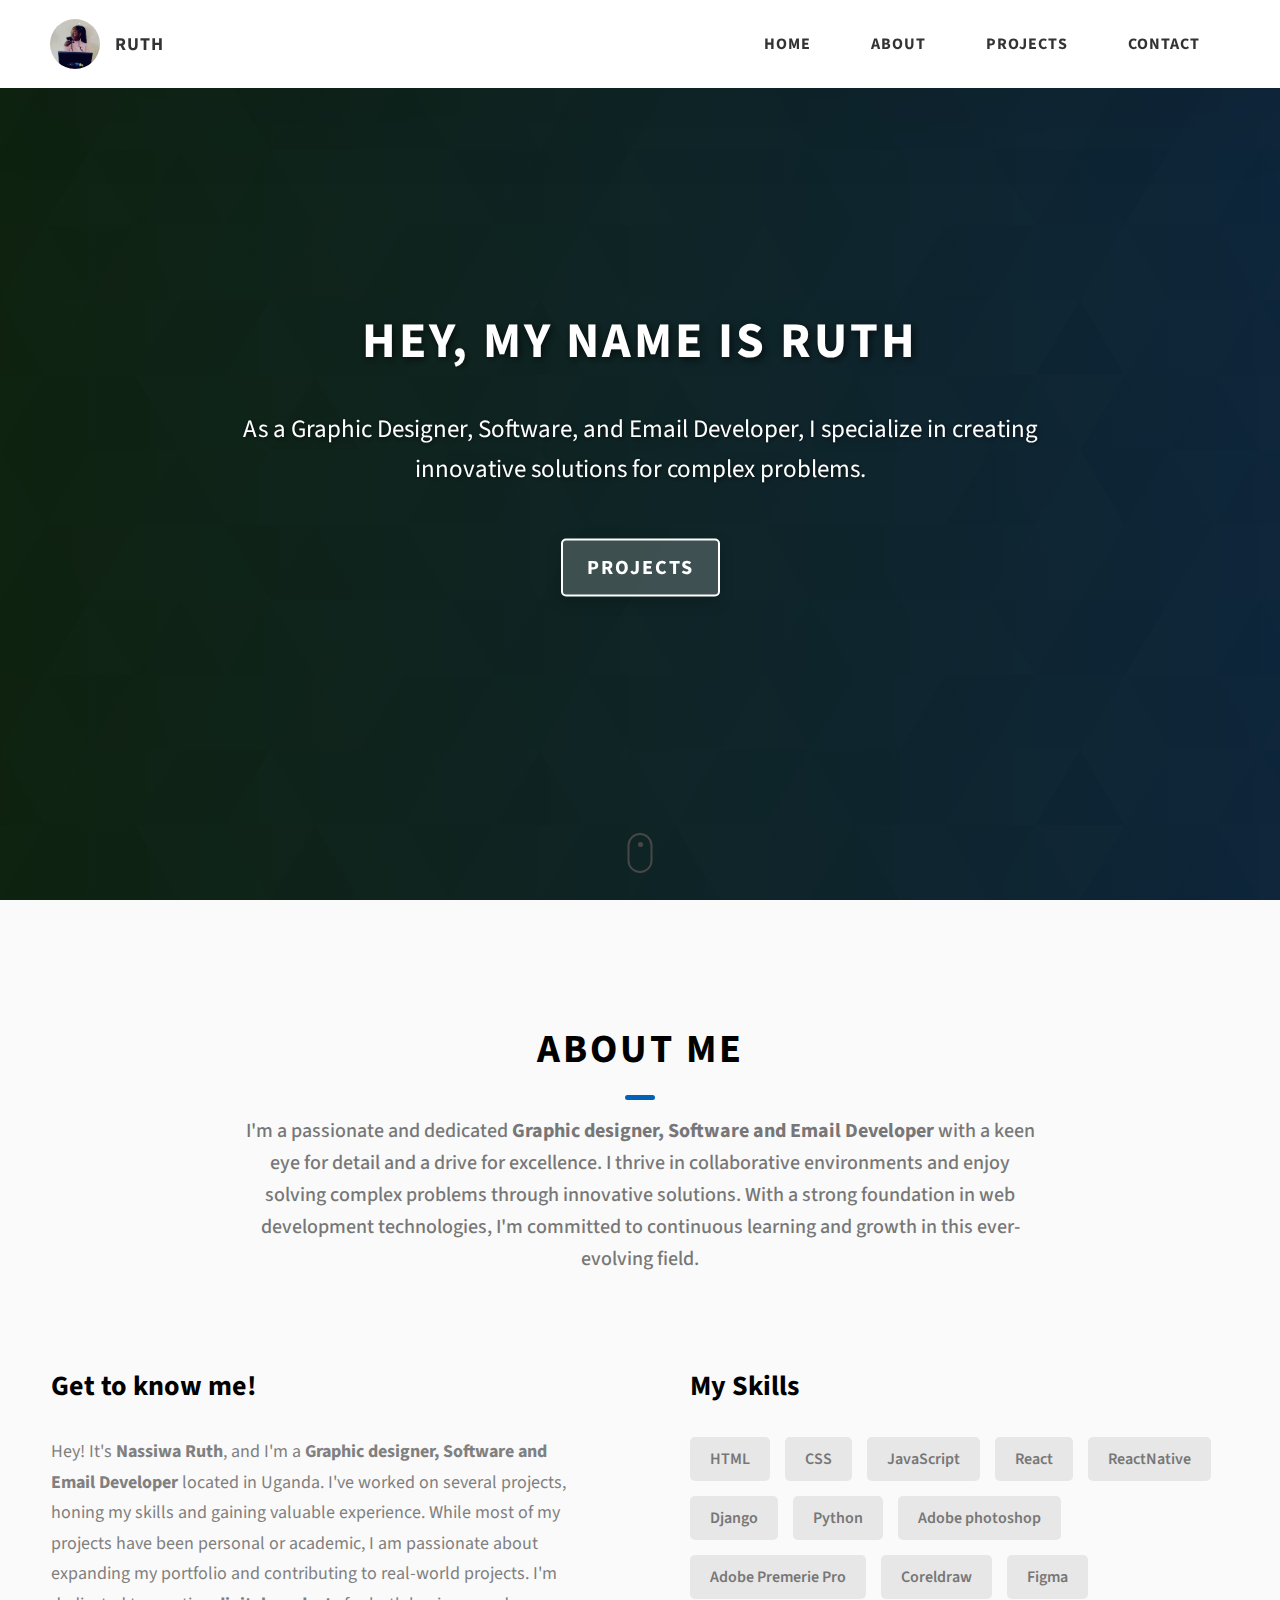
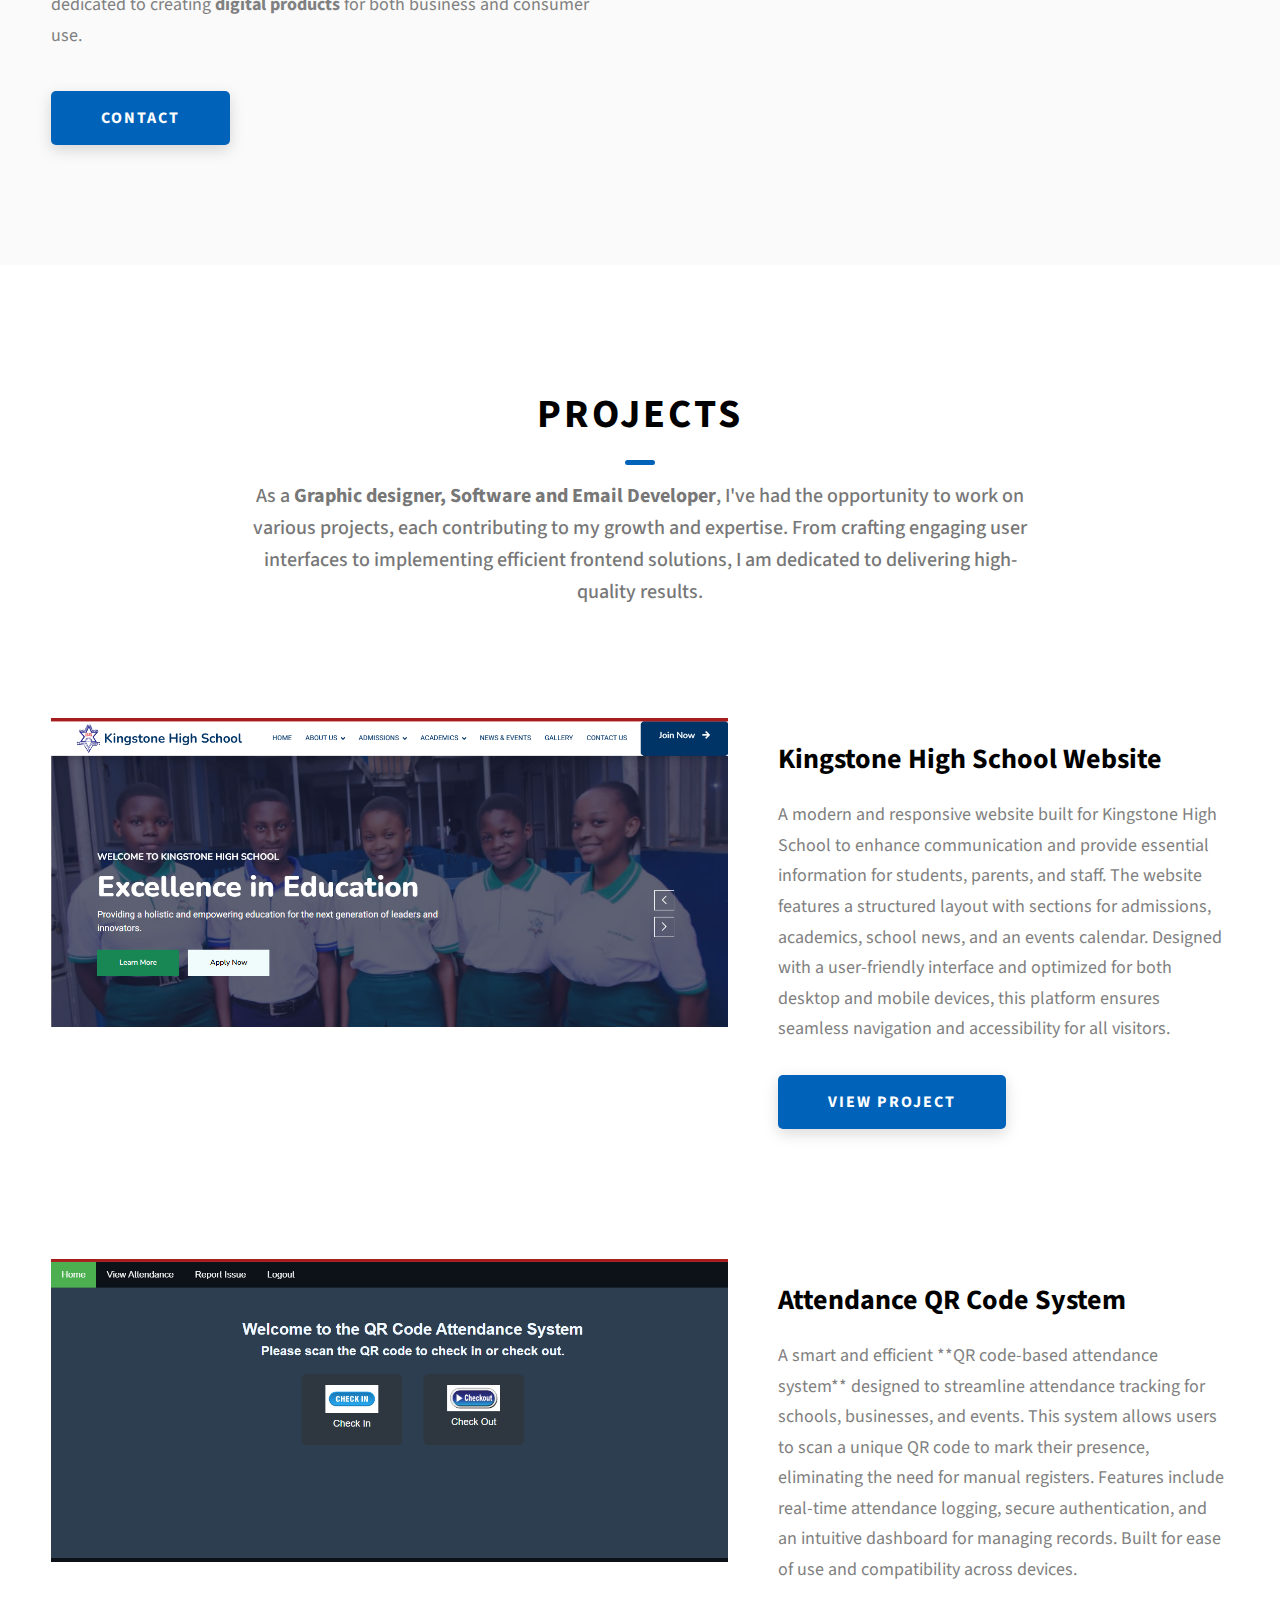
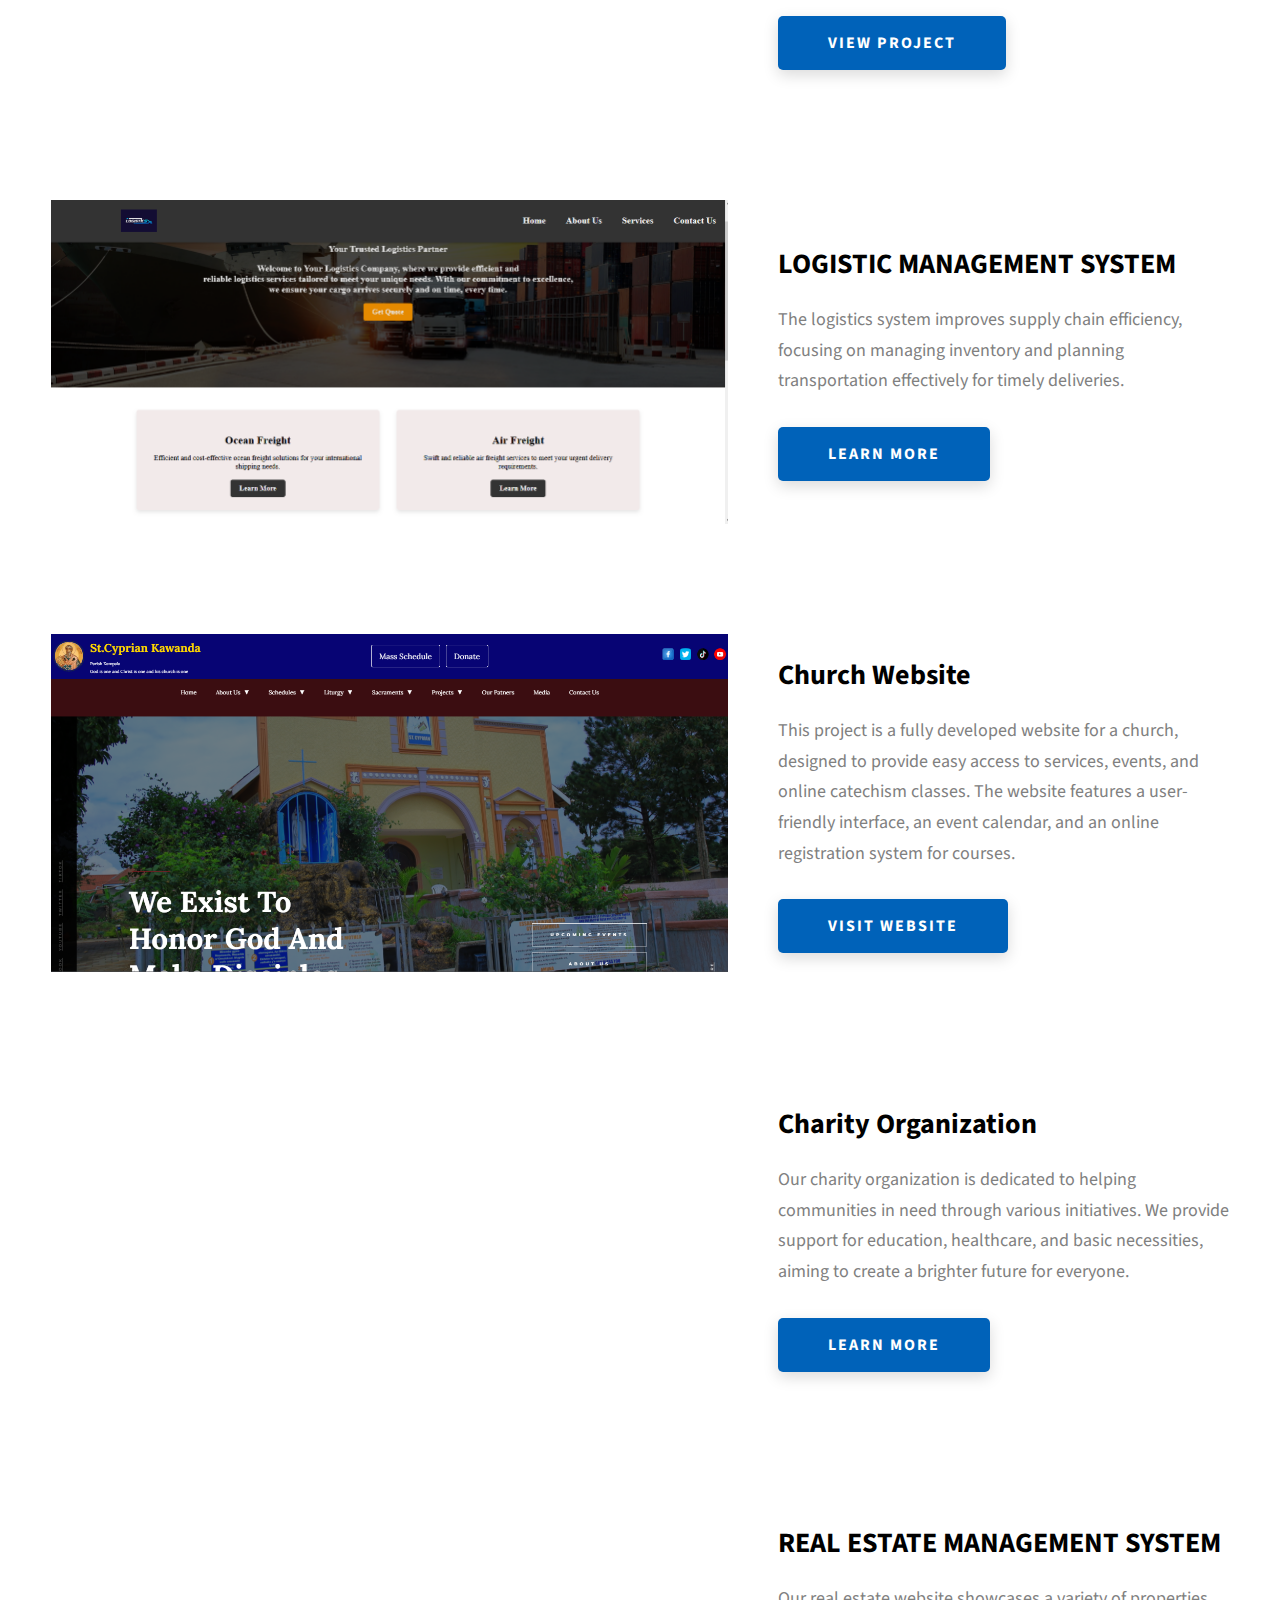
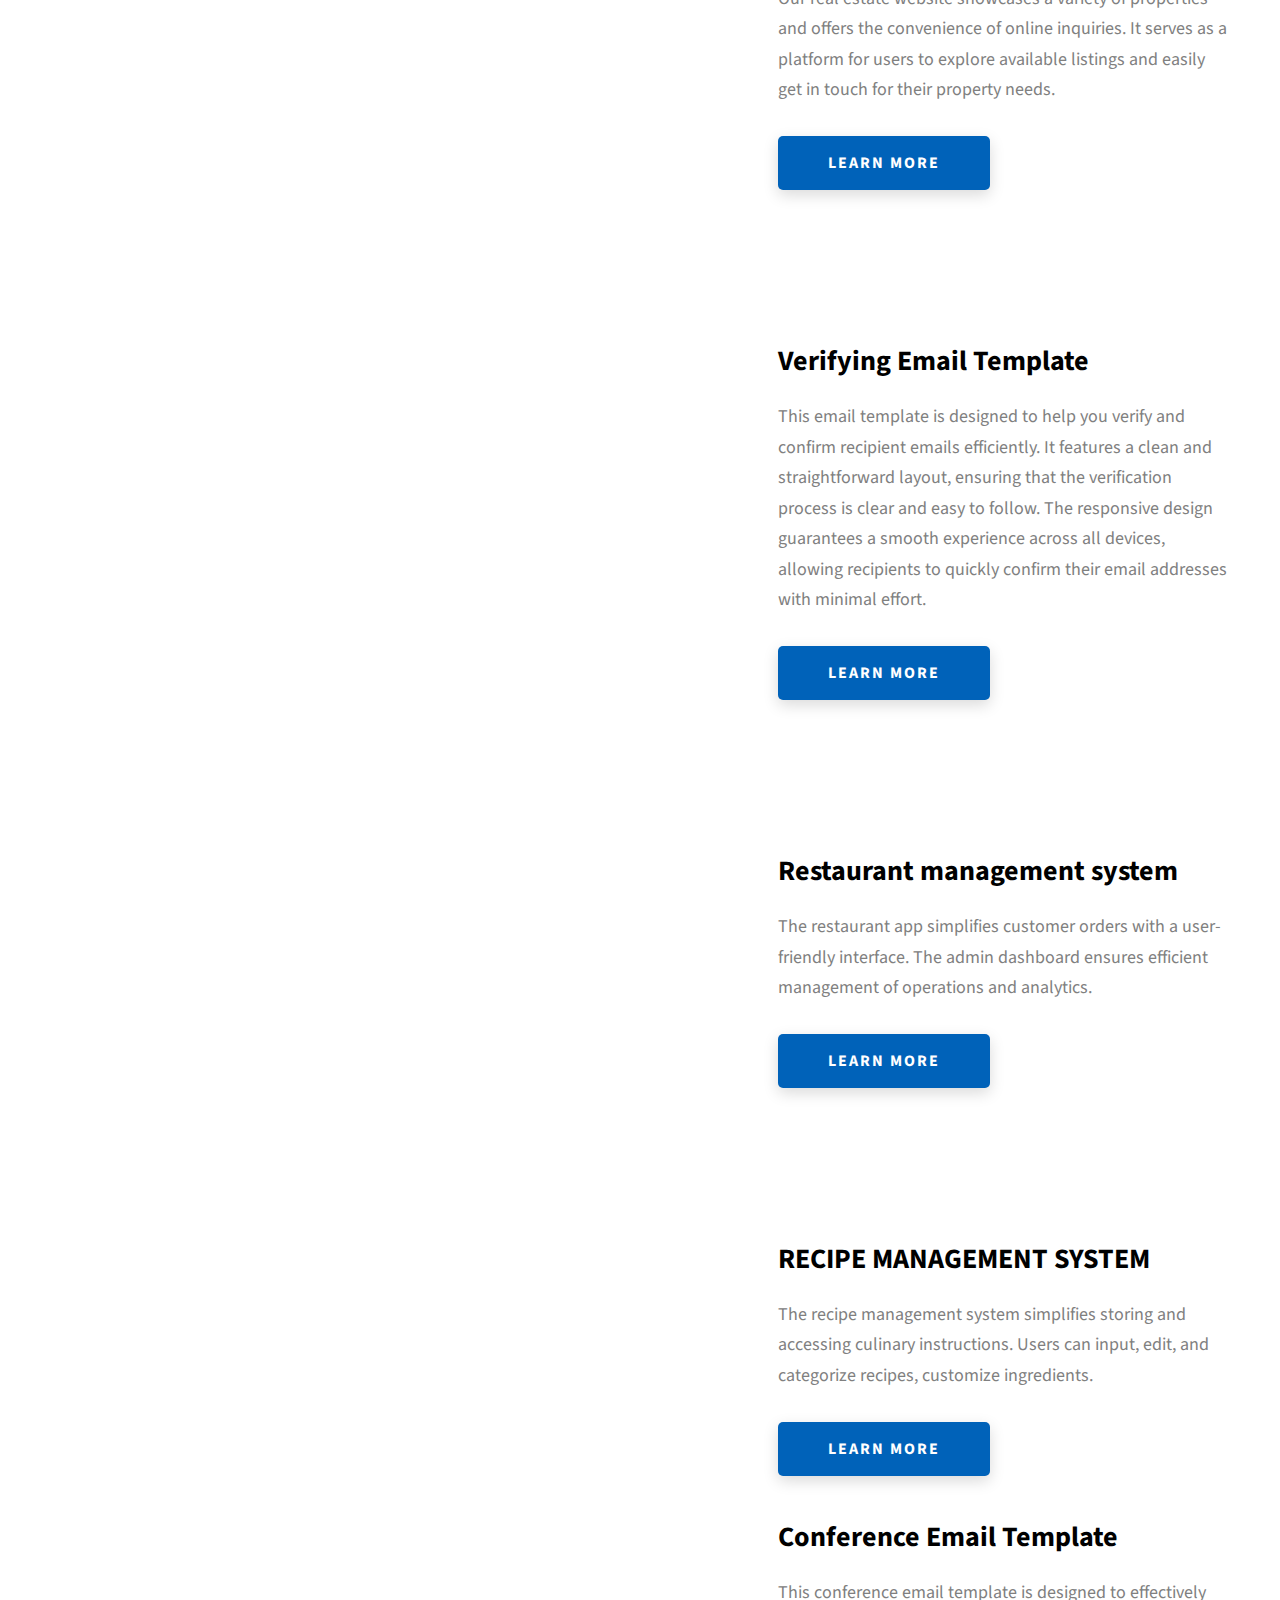
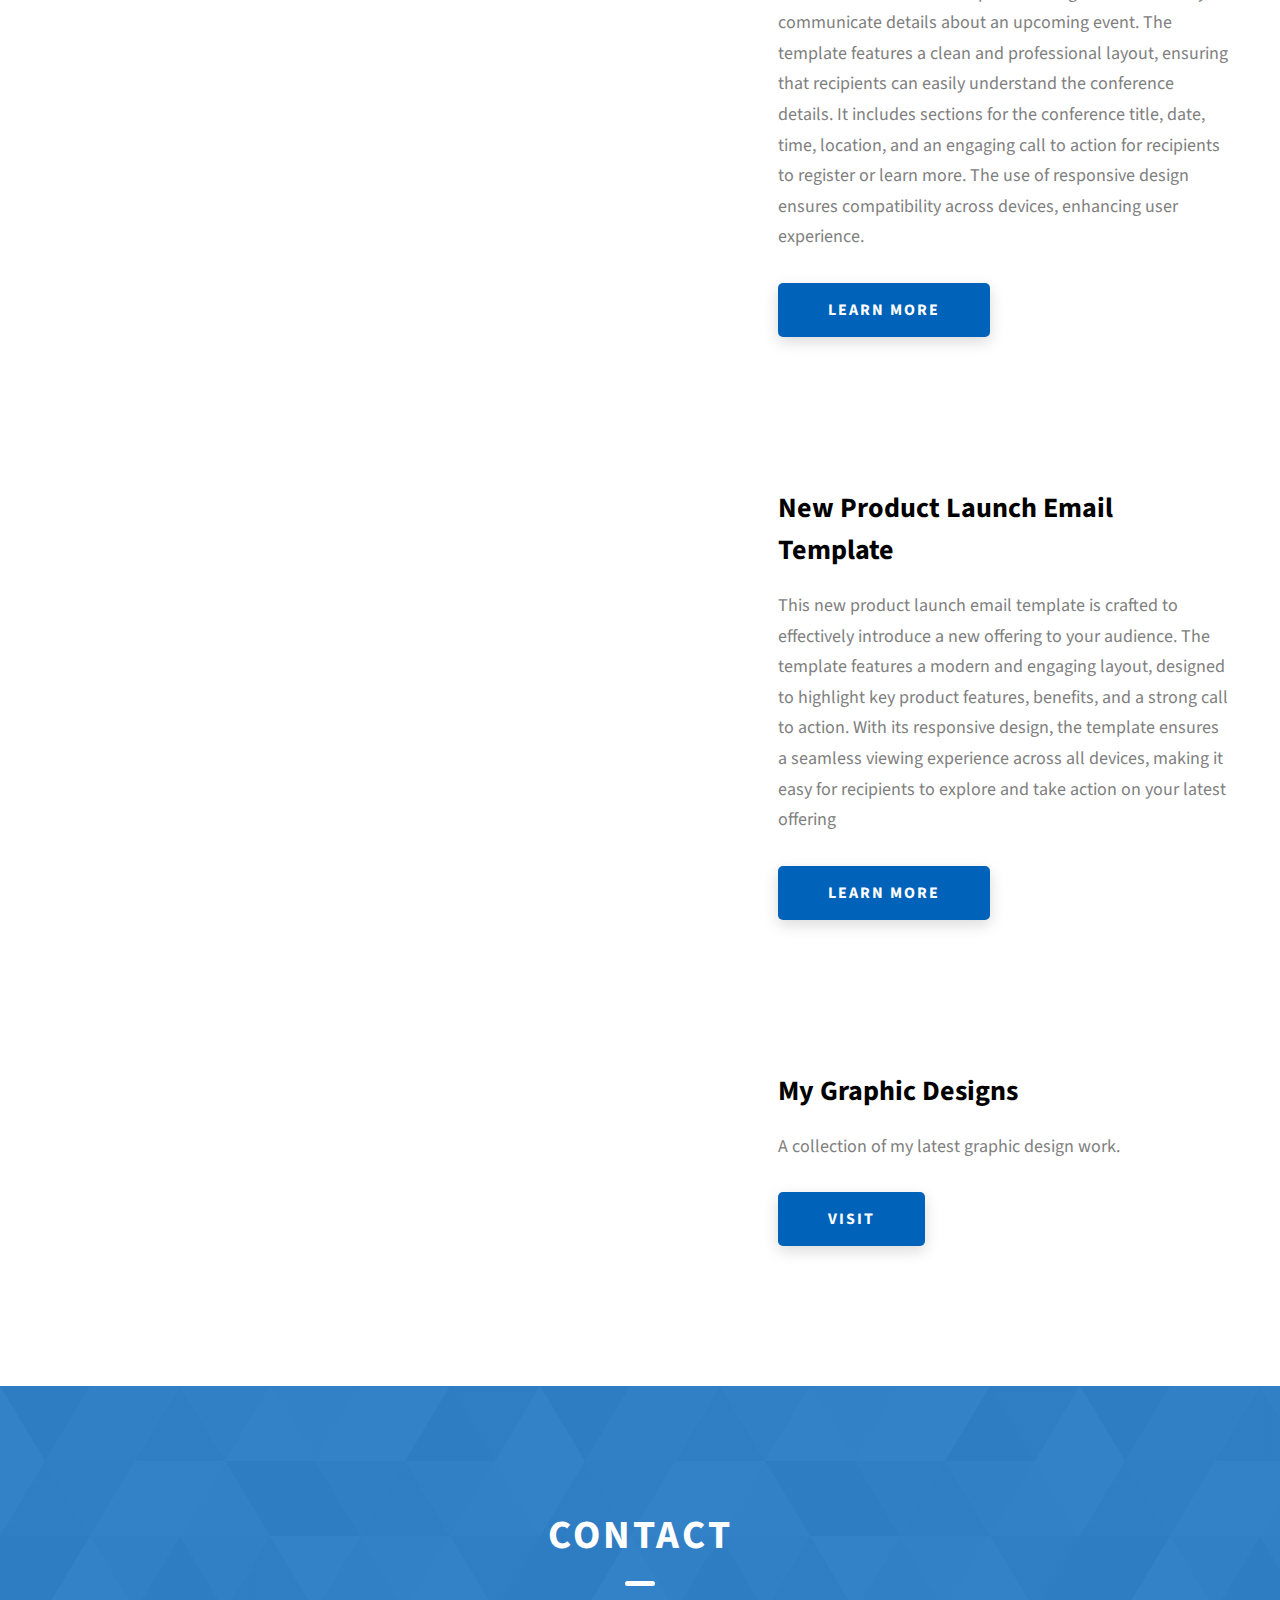
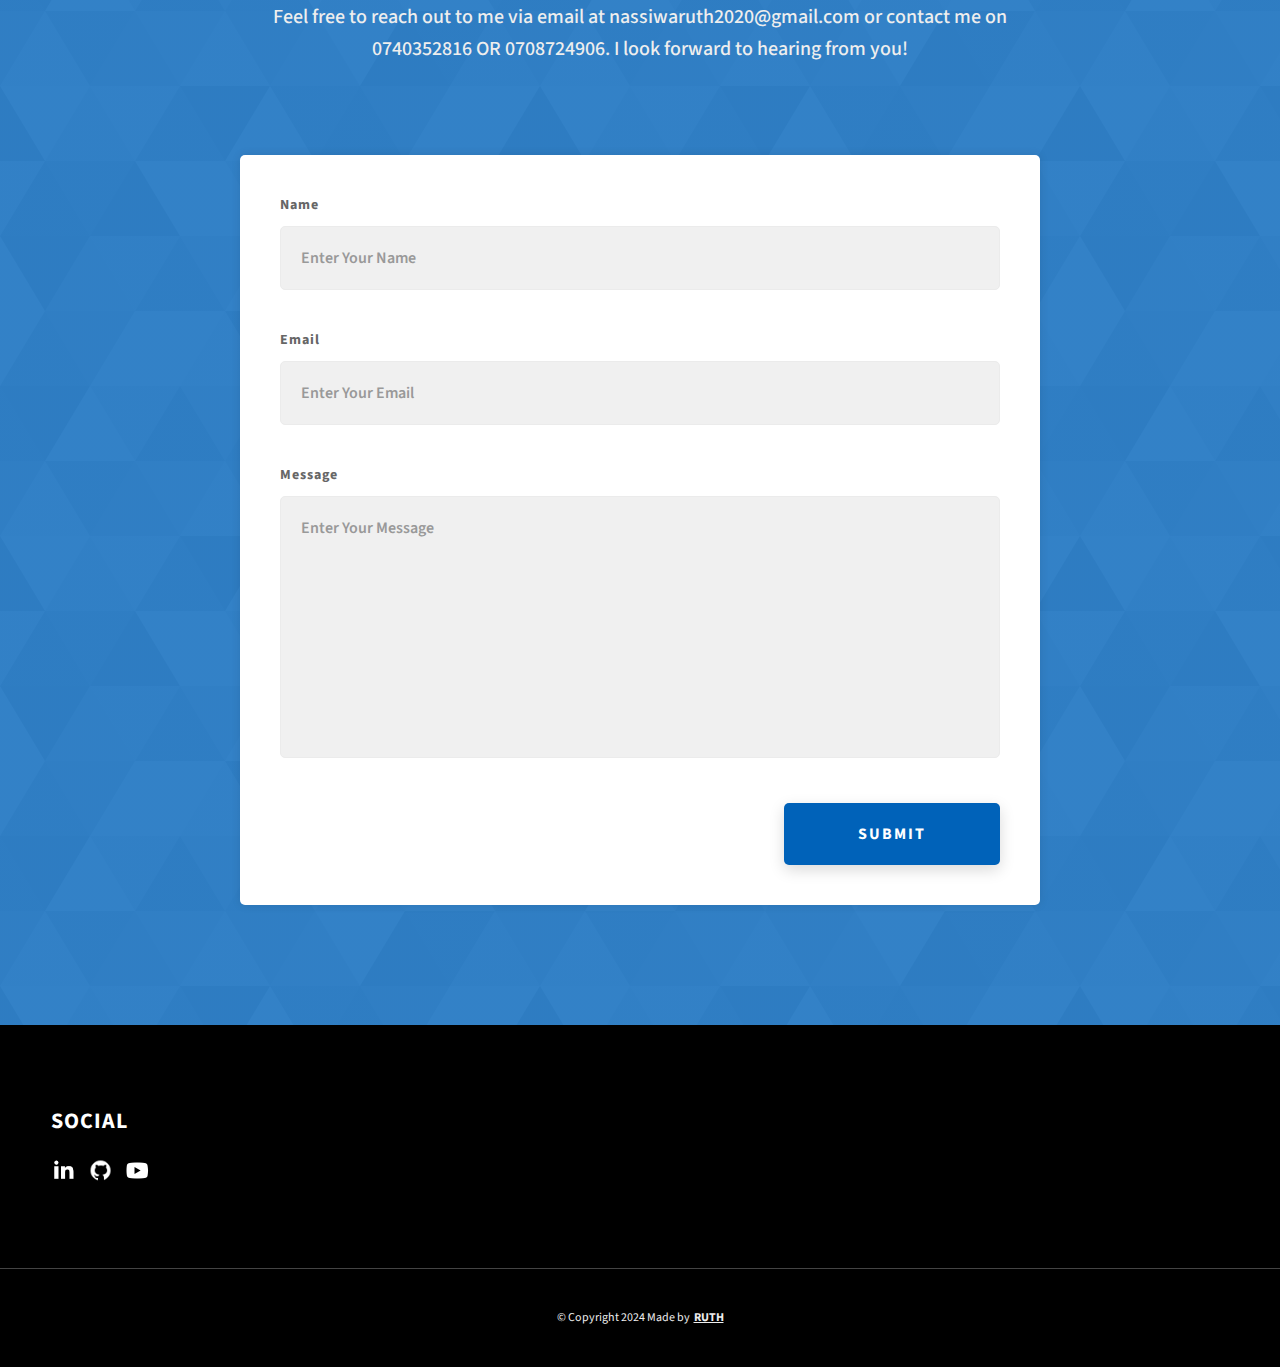
==== commit a48c15f8: "Updated contact form and fixed redirect issue" ====
--- a/index.html
+++ b/index.html
@@ -14,6 +14,80 @@
   <link rel="preconnect" href="https://fonts.gstatic.com" crossorigin />
   <link href="https://fonts.googleapis.com/css2?family=Source+Sans+Pro:wght@400;600;700;900&display=swap"
     rel="stylesheet" />
+
+    <style>
+      /* Background Video Styling */
+.home-hero__videos {
+    position: absolute;
+    top: 0;
+    left: 0;
+    width: 100%;
+    height: 100%;
+    overflow: hidden;
+}
+
+.home-hero__video {
+    position: absolute;
+    width: 100%;
+    height: 100%;
+    object-fit: cover;
+    opacity: 0; /* Initially hidden */
+    transition: opacity 1s ease-in-out; /* Smooth fade transition */
+}
+
+.home-hero__video.active {
+    opacity: 1; /* Show the active video */
+}
+
+/* Dark Overlay for Better Contrast */
+.home-hero__overlay {
+    position: absolute;
+    top: 0;
+    left: 0;
+    width: 100%;
+    height: 100%;
+    background: rgba(0, 0, 0, 0.7); /* Darker overlay */
+    z-index: 1;
+}
+
+/* Content Layer */
+.home-hero__content {
+    position: relative;
+    z-index: 2;
+    color: white;
+    text-align: center;
+    padding: 20px;
+}
+
+/* Improve Text Readability */
+.heading-primary {
+    font-size: 5rem; /* Increased font size */
+    text-shadow: 2px 2px 8px rgba(0, 0, 0, 0.7); /* Add text shadow */
+}
+
+.text-primary {
+    font-size: 2.5rem; /* Slightly larger text */
+    text-shadow: 1px 1px 5px rgba(0, 0, 0, 0.7);
+}
+
+/* CTA Button */
+.btn--bg {
+    background: rgba(255, 255, 255, 0.2);
+    backdrop-filter: blur(5px);
+    border: 2px solid white;
+    color: white;
+    padding: 12px 24px;
+    text-decoration: none;
+    font-size: 2rem;
+    transition: all 0.3s ease;
+}
+
+.btn--bg:hover {
+    background: white;
+    color: black;
+}
+
+    </style>
 </head>
 
 <body>
@@ -72,49 +146,78 @@
     </div>
   </header>
   <section class="home-hero">
+    <!-- Background Videos -->
+    <div class="home-hero__videos">
+        <video class="home-hero__video" autoplay loop muted playsinline>
+            <source src="./assets/5.mp4" type="video/mp4">
+        </video>
+        <video class="home-hero__video" autoplay loop muted playsinline>
+            <source src="./assets/4.mp4" type="video/mp4">
+        </video>
+        <video class="home-hero__video" autoplay loop muted playsinline>
+            <source src="./assets/3.mp4" type="video/mp4">
+        </video>
+        <video class="home-hero__video" autoplay loop muted playsinline>
+            <source src="./assets/2.mp4" type="video/mp4">
+        </video>
+        <video class="home-hero__video" autoplay loop muted playsinline>
+            <source src="./assets/1.mp4" type="video/mp4">
+        </video>
+    </div>
+
+    <!-- Dark Overlay for Contrast -->
+    <div class="home-hero__overlay"></div>
+
+    <!-- Content Section -->
     <div class="home-hero__content">
-      <h1 class="heading-primary">Hey, My name is Ruth</h1>
-      <div class="home-hero__info">
-        <p class="text-primary">
-          As a software and Email developer, I specialize in creating
-          <span class="highlight">innovative solutions</span> for complex
-          problems.
-        </p>
-      </div>
-      <div class="home-hero__cta">
-        <a href="./#projects" class="btn btn--bg">Projects</a>
-      </div>
-    </div>
-    <div class="home-hero__socials">
-      <div class="home-hero__social">
-        <a href="https://www.linkedin.com/in/nassiwa-ruth-63706b292/" class="home-hero__social-icon-link">
-          <img src="./assets/png/linkedin-ico.png" alt="icon" class="home-hero__social-icon" />
-        </a>
-      </div>
-      <div class="home-hero__social">
-        <a href="https://github.com/ruthrina?tab=repositories" class="home-hero__social-icon-link">
-          <img src="./assets/png/github-ico.png" alt="icon" class="home-hero__social-icon" />
-        </a>
-      </div>
-
-      <div class="home-hero__social">
-        <a href="https://www.youtube.com/channel/UCV4kmGfBTKxbJzIHjexixBw" class="home-hero__social-icon-link">
-          <img src="./assets/png/yt-ico.png" alt="icon" class="home-hero__social-icon" />
-        </a>
-      </div>
-
-    </div>
+        <h1 class="heading-primary">Hey, My name is Ruth</h1>
+        <div class="home-hero__info">
+            <p class="text-primary">
+                As a Graphic Designer, Software, and Email Developer, I specialize in creating
+                <span class="highlight">innovative solutions</span> for complex problems.
+            </p>
+        </div>
+        <div class="home-hero__cta">
+            <a href="./#projects" class="btn btn--bg">Projects</a>
+        </div>
+    </div>
+
+    <!-- Scroll Indicator -->
     <div class="home-hero__mouse-scroll-cont">
-      <div class="mouse"></div>
-    </div>
-  </section>
+        <div class="mouse"></div>
+    </div>
+</section>
+
+<script>
+document.addEventListener("DOMContentLoaded", function () {
+    const videos = document.querySelectorAll(".home-hero__video");
+    let currentVideo = 0;
+
+    function changeVideo() {
+        videos.forEach((video, index) => {
+            video.classList.remove("active");
+            if (index === currentVideo) {
+                video.classList.add("active");
+            }
+        });
+        currentVideo = (currentVideo + 1) % videos.length;
+    }
+
+    // Start with the first video
+    videos[currentVideo].classList.add("active");
+
+    // Change video every 5 seconds with a fade effect
+    setInterval(changeVideo, 5000);
+});
+</script>
+
   <section id="about" class="about sec-pad">
     <div class="main-container">
       <h2 class="heading heading-sec heading-sec__mb-med">
         <span class="heading-sec__main">About Me</span>
         <span class="heading-sec__sub">
           I'm a passionate and dedicated
-          <strong>Software and Email Developer</strong> with a keen eye for detail
+          <strong>Graphic designer, Software and Email Developer</strong> with a keen eye for detail
           and a drive for excellence. I thrive in collaborative environments
           and enjoy solving complex problems through innovative solutions.
           With a strong foundation in web development technologies, I'm
@@ -128,7 +231,7 @@
           <div class="about__content-details">
             <p class="about__content-details-para">
               Hey! It's <strong>Nassiwa Ruth</strong>, and I'm a
-              <strong>Software and Email Developer</strong> located in Uganda. I've
+              <strong> Graphic designer, Software and Email Developer</strong> located in Uganda. I've
               worked on several projects, honing my skills and gaining
               valuable experience. While most of my projects have been
               personal or academic, I am passionate about expanding my
@@ -159,12 +262,13 @@
       </div>
     </div>
   </section>
+
   <section id="projects" class="projects sec-pad">
     <div class="main-container">
       <h2 class="heading heading-sec heading-sec__mb-bg">
         <span class="heading-sec__main">Projects</span>
         <span class="heading-sec__sub">
-          As a <strong>Software and Email Developer</strong>, I've had the
+          As a <strong>Graphic designer, Software and Email Developer</strong>, I've had the
           opportunity to work on various projects, each contributing to my
           growth and expertise. From crafting engaging user interfaces to
           implementing efficient frontend solutions, I am dedicated to
@@ -172,45 +276,118 @@
         </span>
       </h2>
 
+
       <div class="projects__content">
+
         <div class="projects__row">
           <div class="projects__row-img-cont">
-            <img src="./assets/jpeg/email1.PNG" alt="Software Screenshot" class="projects__row-img" loading="lazy" />
+              <img src="./assets/jpeg/k.PNG" alt="Kingstone High School Website" class="projects__row-img" loading="lazy" />
           </div>
           <div class="projects__row-content">
-            <h3 class="projects__row-content-title">Conference Email Template</h3>
+              <h3 class="projects__row-content-title">Kingstone High School Website</h3>
+              <p class="projects__row-content-desc">
+                  A modern and responsive website built for Kingstone High School to enhance communication and 
+                  provide essential information for students, parents, and staff. 
+                  The website features a structured layout with sections for admissions, academics, school news, 
+                  and an events calendar.
+                  Designed with a user-friendly interface and optimized for both desktop and mobile devices, 
+                  this platform ensures seamless navigation and accessibility for all visitors.
+              </p>
+              <a href="https://kingstone.onrender.com/" class="btn btn--med btn--theme dynamicBgClr" target="_blank">VIEW PROJECT</a>
+          </div>
+
+
+      </div>
+
+      <div class="projects__row">
+        <div class="projects__row-img-cont">
+            <img src="./assets/jpeg/q.PNG" alt="Attendance QR Code System" class="projects__row-img" loading="lazy" />
+        </div>
+        <div class="projects__row-content">
+            <h3 class="projects__row-content-title">Attendance QR Code System</h3>
             <p class="projects__row-content-desc">
-              This conference email template is designed to effectively communicate details about an upcoming event.
-              The template features a clean and professional layout, ensuring that recipients can easily understand the
-              conference details.
-              It includes sections for the conference title, date, time, location, and an engaging call to action for
-              recipients to register or learn more.
-              The use of responsive design ensures compatibility across devices, enhancing user experience.
+                A smart and efficient **QR code-based attendance system** designed to streamline attendance tracking 
+                for schools, businesses, and events. This system allows users to scan a unique QR code to mark their 
+                presence, eliminating the need for manual registers.
+                Features include real-time attendance logging, secure authentication, and an intuitive dashboard 
+                for managing records. Built for ease of use and compatibility across devices.
             </p>
-            <a href="./project-6.html" class="btn btn--med btn--theme dynamicBgClr" target="_blank">LEARN MORE</a>
-          </div>
-        </div>
+            <a href="https://qr-gs8q.onrender.com" class="btn btn--med btn--theme dynamicBgClr" target="_blank">VIEW PROJECT</a>
+        </div>
+    </div>
+
+
+        <div class="projects__row">
+          <div class="projects__row-img-cont">
+            <img src="./assets/jpeg/logistic.PNG" alt="Software Screenshot" class="projects__row-img"
+              loading="lazy" />
+          </div>
+          <div class="projects__row-content">
+            <h3 class="projects__row-content-title">LOGISTIC MANAGEMENT SYSTEM</h3>
+            <p class="projects__row-content-desc">
+              The logistics system improves supply chain efficiency,
+              focusing on managing inventory and planning transportation
+              effectively for timely deliveries.
+            </p>
+            <a href="./project-2.html" class="btn btn--med btn--theme dynamicBgClr" target="_blank">LEARN
+              MORE</a>
+          </div>
+        </div>
+
+            
+
+        <div class="projects__row">
+          <div class="projects__row-img-cont">
+            <img src="./assets/jpeg/church-website.png" alt="Church Website Screenshot" class="projects__row-img" loading="lazy" />
+          </div>
+          <div class="projects__row-content">
+            <h3 class="projects__row-content-title">Church Website</h3>
+            <p class="projects__row-content-desc">
+              This project is a fully developed website for a church, designed to provide easy access to services, events, and online catechism classes. The website features a user-friendly interface, an event calendar, and an online registration system for courses.
+            </p>
+            <a href="https://www.yourchurchwebsite.com" class="btn btn--med btn--theme dynamicBgClr" target="_blank">VISIT WEBSITE</a>
+          </div>
+        </div>
+        
+
 
 
         <div class="projects__content">
           <div class="projects__row">
             <div class="projects__row-img-cont">
-              <img src="./assets/jpeg/email2.PNG" alt="Software Screenshot" class="projects__row-img" loading="lazy" />
+              <img src="./assets/jpeg/charity.PNG" alt="Software Screenshot" class="projects__row-img"
+                loading="lazy" />
             </div>
             <div class="projects__row-content">
-              <h3 class="projects__row-content-title">New Product Launch Email Template</h3>
+              <h3 class="projects__row-content-title">Charity Organization</h3>
               <p class="projects__row-content-desc">
-                This new product launch email template is crafted to effectively introduce a new offering to your
-                audience. The template features a modern and engaging layout, designed to highlight key product
-                features, benefits, and a strong call to action. With its responsive design, the template ensures a
-                seamless viewing experience across all devices, making it easy for recipients to explore and take action
-                on your latest offering
+                Our charity organization is dedicated to helping communities in need through various initiatives. We
+                provide support for education, healthcare, and basic necessities, aiming to create a brighter future
+                for everyone.
               </p>
-              <a href="./project-7.html" class="btn btn--med btn--theme dynamicBgClr" target="_blank">LEARN MORE</a>
+              <a href="./project-4.html" class="btn btn--med btn--theme dynamicBgClr" target="_blank">LEARN MORE</a>
             </div>
           </div>
 
           <div class="projects__content">
+            <div class="projects__row">
+              <div class="projects__row-img-cont">
+                <img src="./assets/jpeg/realestate.PNG" alt="Software Screenshot" class="projects__row-img"
+                  loading="lazy" />
+              </div>
+              <div class="projects__row-content">
+                <h3 class="projects__row-content-title">REAL ESTATE MANAGEMENT SYSTEM</h3>
+                <p class="projects__row-content-desc">
+                  Our real estate website showcases a variety of properties and offers the convenience of online
+                  inquiries.
+                  It serves as a platform for users to explore available listings and easily get in touch for their
+                  property needs.
+                </p>
+                <a href="./project-5.html" class="btn btn--med btn--theme dynamicBgClr" target="_blank">LEARN
+                  MORE</a>
+              </div>
+            </div>
+
             <div class="projects__row">
               <div class="projects__row-img-cont">
                 <img src="./assets/jpeg/email 3.PNG" alt="Software Screenshot" class="projects__row-img"
@@ -233,90 +410,91 @@
             <div class="projects__content">
               <div class="projects__row">
                 <div class="projects__row-img-cont">
-                  <img src="./assets/jpeg/charity.PNG" alt="Software Screenshot" class="projects__row-img"
+                  <img src="./assets/jpeg/res.PNG" alt="Software Screenshot" class="projects__row-img"
                     loading="lazy" />
                 </div>
                 <div class="projects__row-content">
-                  <h3 class="projects__row-content-title">Charity Organization</h3>
+                  <h3 class="projects__row-content-title">Restaurant management system</h3>
                   <p class="projects__row-content-desc">
-                    Our charity organization is dedicated to helping communities in need through various initiatives. We
-                    provide support for education, healthcare, and basic necessities, aiming to create a brighter future
-                    for everyone.
+                    The restaurant app simplifies customer orders with a user-friendly interface.
+                    The admin dashboard ensures efficient management of operations and analytics.
                   </p>
-                  <a href="./project-4.html" class="btn btn--med btn--theme dynamicBgClr" target="_blank">LEARN MORE</a>
+                  <a href="./project-1.html" class="btn btn--med btn--theme dynamicBgClr" target="_blank">LEARN
+                    MORE</a>
                 </div>
               </div>
 
-              <div class="projects__content">
-                <div class="projects__row">
-                  <div class="projects__row-img-cont">
-                    <img src="./assets/jpeg/realestate.PNG" alt="Software Screenshot" class="projects__row-img"
-                      loading="lazy" />
-                  </div>
-                  <div class="projects__row-content">
-                    <h3 class="projects__row-content-title">REAL ESTATE MANAGEMENT SYSTEM</h3>
-                    <p class="projects__row-content-desc">
-                      Our real estate website showcases a variety of properties and offers the convenience of online
-                      inquiries.
-                      It serves as a platform for users to explore available listings and easily get in touch for their
-                      property needs.
-                    </p>
-                    <a href="./project-5.html" class="btn btn--med btn--theme dynamicBgClr" target="_blank">LEARN
-                      MORE</a>
-                  </div>
+              <div class="projects__row">
+                <div class="projects__row-img-cont">
+                  <img src="./assets/jpeg/reciepes.PNG" alt="Software Screenshot" class="projects__row-img"
+                    loading="lazy" />
                 </div>
-
-
-
-                <div class="projects__content">
-                  <div class="projects__row">
-                    <div class="projects__row-img-cont">
-                      <img src="./assets/jpeg/res.PNG" alt="Software Screenshot" class="projects__row-img"
-                        loading="lazy" />
-                    </div>
-                    <div class="projects__row-content">
-                      <h3 class="projects__row-content-title">Restaurant management system</h3>
-                      <p class="projects__row-content-desc">
-                        The restaurant app simplifies customer orders with a user-friendly interface.
-                        The admin dashboard ensures efficient management of operations and analytics.
-                      </p>
-                      <a href="./project-1.html" class="btn btn--med btn--theme dynamicBgClr" target="_blank">LEARN
-                        MORE</a>
-                    </div>
-                  </div>
-                  <div class="projects__row">
-                    <div class="projects__row-img-cont">
-                      <img src="./assets/jpeg/logistic.PNG" alt="Software Screenshot" class="projects__row-img"
-                        loading="lazy" />
-                    </div>
-                    <div class="projects__row-content">
-                      <h3 class="projects__row-content-title">LOGISTIC MANAGEMENT SYSTEM</h3>
-                      <p class="projects__row-content-desc">
-                        The logistics system improves supply chain efficiency,
-                        focusing on managing inventory and planning transportation
-                        effectively for timely deliveries.
-                      </p>
-                      <a href="./project-2.html" class="btn btn--med btn--theme dynamicBgClr" target="_blank">LEARN
-                        MORE</a>
-                    </div>
-                  </div>
-                  <div class="projects__row">
-                    <div class="projects__row-img-cont">
-                      <img src="./assets/jpeg/reciepes.PNG" alt="Software Screenshot" class="projects__row-img"
-                        loading="lazy" />
-                    </div>
-                    <div class="projects__row-content">
-                      <h3 class="projects__row-content-title">RECIPE MANAGEMENT SYSTEM</h3>
-                      <p class="projects__row-content-desc">
-                        The recipe management system simplifies storing and accessing culinary instructions. Users can
-                        input, edit, and categorize recipes, customize ingredients.
-                      </p>
-                      <a href="./project-3.html" class="btn btn--med btn--theme dynamicBgClr" target="_blank">LEARN
-                        MORE</a>
-                    </div>
-                  </div>
+                <div class="projects__row-content">
+                  <h3 class="projects__row-content-title">RECIPE MANAGEMENT SYSTEM</h3>
+                  <p class="projects__row-content-desc">
+                    The recipe management system simplifies storing and accessing culinary instructions. Users can
+                    input, edit, and categorize recipes, customize ingredients.
+                  </p>
+                  <a href="./project-3.html" class="btn btn--med btn--theme dynamicBgClr" target="_blank">LEARN
+                    MORE</a>
                 </div>
               </div>
+            </div>
+          </div>
+
+      <div class="projects__content">
+        <div class="projects__row">
+          <div class="projects__row-img-cont">
+            <img src="./assets/jpeg/email1.PNG" alt="Software Screenshot" class="projects__row-img" loading="lazy" />
+          </div>
+          <div class="projects__row-content">
+            <h3 class="projects__row-content-title">Conference Email Template</h3>
+            <p class="projects__row-content-desc">
+              This conference email template is designed to effectively communicate details about an upcoming event.
+              The template features a clean and professional layout, ensuring that recipients can easily understand the
+              conference details.
+              It includes sections for the conference title, date, time, location, and an engaging call to action for
+              recipients to register or learn more.
+              The use of responsive design ensures compatibility across devices, enhancing user experience.
+            </p>
+            <a href="./project-6.html" class="btn btn--med btn--theme dynamicBgClr" target="_blank">LEARN MORE</a>
+          </div>
+        </div>
+
+
+        <div class="projects__content">
+          <div class="projects__row">
+            <div class="projects__row-img-cont">
+              <img src="./assets/jpeg/email2.PNG" alt="Software Screenshot" class="projects__row-img" loading="lazy" />
+            </div>
+            <div class="projects__row-content">
+              <h3 class="projects__row-content-title">New Product Launch Email Template</h3>
+              <p class="projects__row-content-desc">
+                This new product launch email template is crafted to effectively introduce a new offering to your
+                audience. The template features a modern and engaging layout, designed to highlight key product
+                features, benefits, and a strong call to action. With its responsive design, the template ensures a
+                seamless viewing experience across all devices, making it easy for recipients to explore and take action
+                on your latest offering
+              </p>
+              <a href="./project-7.html" class="btn btn--med btn--theme dynamicBgClr" target="_blank">LEARN MORE</a>
+            </div>
+          </div>
+
+          <div class="projects__row">
+            <div class="projects__row-img-cont">
+              <img src="./assets/png/1.png" alt="Church Website Screenshot" class="projects__row-img" loading="lazy" />
+            </div>
+            <div class="projects__row-content">
+              <h3 class="projects__row-content-title">My Graphic Designs</h3>
+              <p class="projects__row-content-desc">
+                A collection of my latest graphic design work.
+              </p>
+              <a href="project-9.html" class="btn btn--med btn--theme dynamicBgClr" target="_blank">VISIT </a>
+            </div>
+          </div>
+          
+
+          
   </section>
   <section id="contact" class="contact sec-pad dynamicBg">
     <div class="main-container">
@@ -334,27 +512,30 @@
         </span>
       </h2>
       <div class="contact__form-container">
-        <form action="#" class="contact__form">
-          <div class="contact__form-field">
-            <label class="contact__form-label" for="name">Name</label>
-            <input required placeholder="Enter Your Name" type="text" class="contact__form-input" name="name"
-              id="name" />
-          </div>
-          <div class="contact__form-field">
-            <label class="contact__form-label" for="email">Email</label>
-            <input required placeholder="Enter Your Email" type="text" class="contact__form-input" name="email"
-              id="email" />
-          </div>
-          <div class="contact__form-field">
-            <label class="contact__form-label" for="message">Message</label>
-            <textarea required cols="30" rows="10" class="contact__form-input" placeholder="Enter Your Message"
-              name="message" id="message"></textarea>
-          </div>
-          <button type="submit" class="btn btn--theme contact__btn">
-            Submit
-          </button>
+        <form action="https://formsubmit.co/nassiwaruth2020@gmail.com" method="POST" class="contact__form">
+            <div class="contact__form-field">
+                <label class="contact__form-label" for="name">Name</label>
+                <input required placeholder="Enter Your Name" type="text" class="contact__form-input" name="name" id="name" />
+            </div>
+            <div class="contact__form-field">
+                <label class="contact__form-label" for="email">Email</label>
+                <input required placeholder="Enter Your Email" type="email" class="contact__form-input" name="email" id="email" />
+            </div>
+            <div class="contact__form-field">
+                <label class="contact__form-label" for="message">Message</label>
+                <textarea required cols="30" rows="10" class="contact__form-input" placeholder="Enter Your Message" name="message" id="message"></textarea>
+            </div>
+    
+            <!-- Optional: Add spam protection -->
+            <input type="hidden" name="_captcha" value="false">
+    
+            <button type="submit" class="btn btn--theme contact__btn">
+                Submit
+            </button>
         </form>
-      </div>
+    </div>
+    
+    
     </div>
   </section>
   <footer class="main-footer">
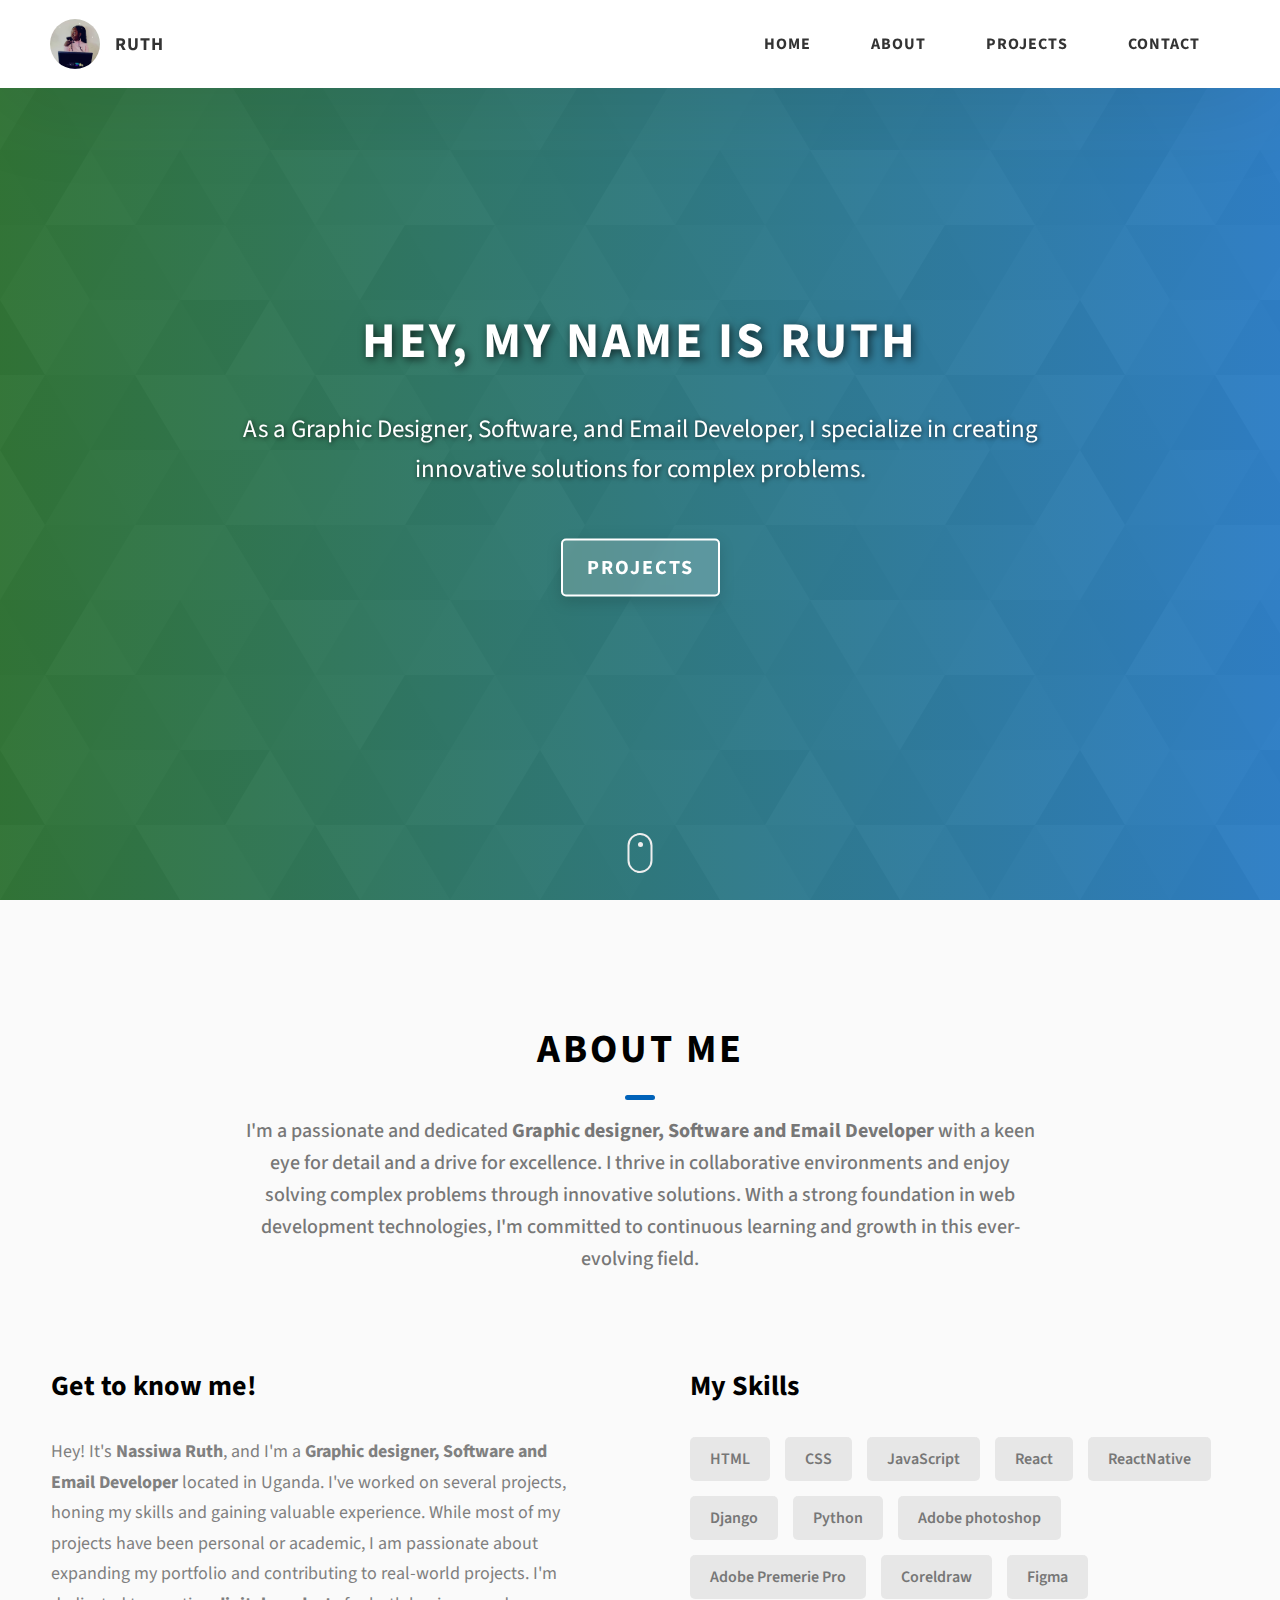
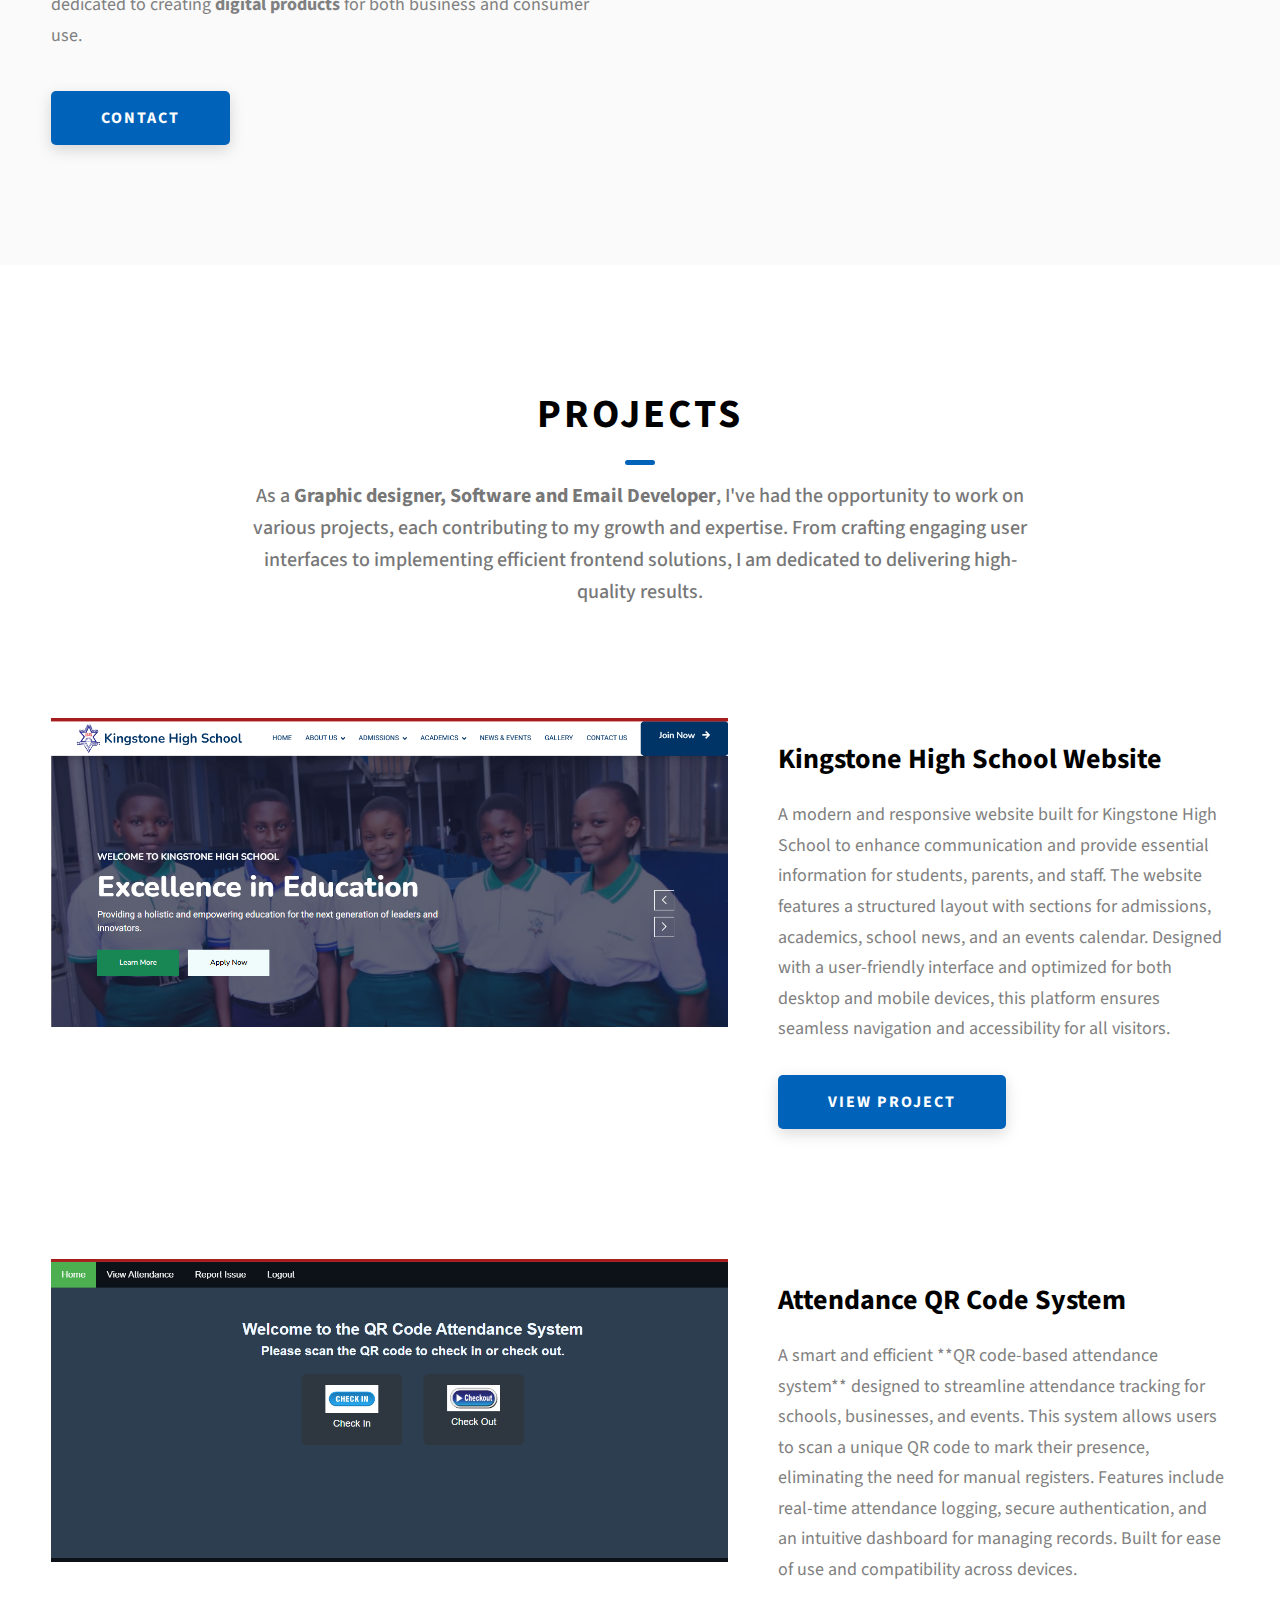
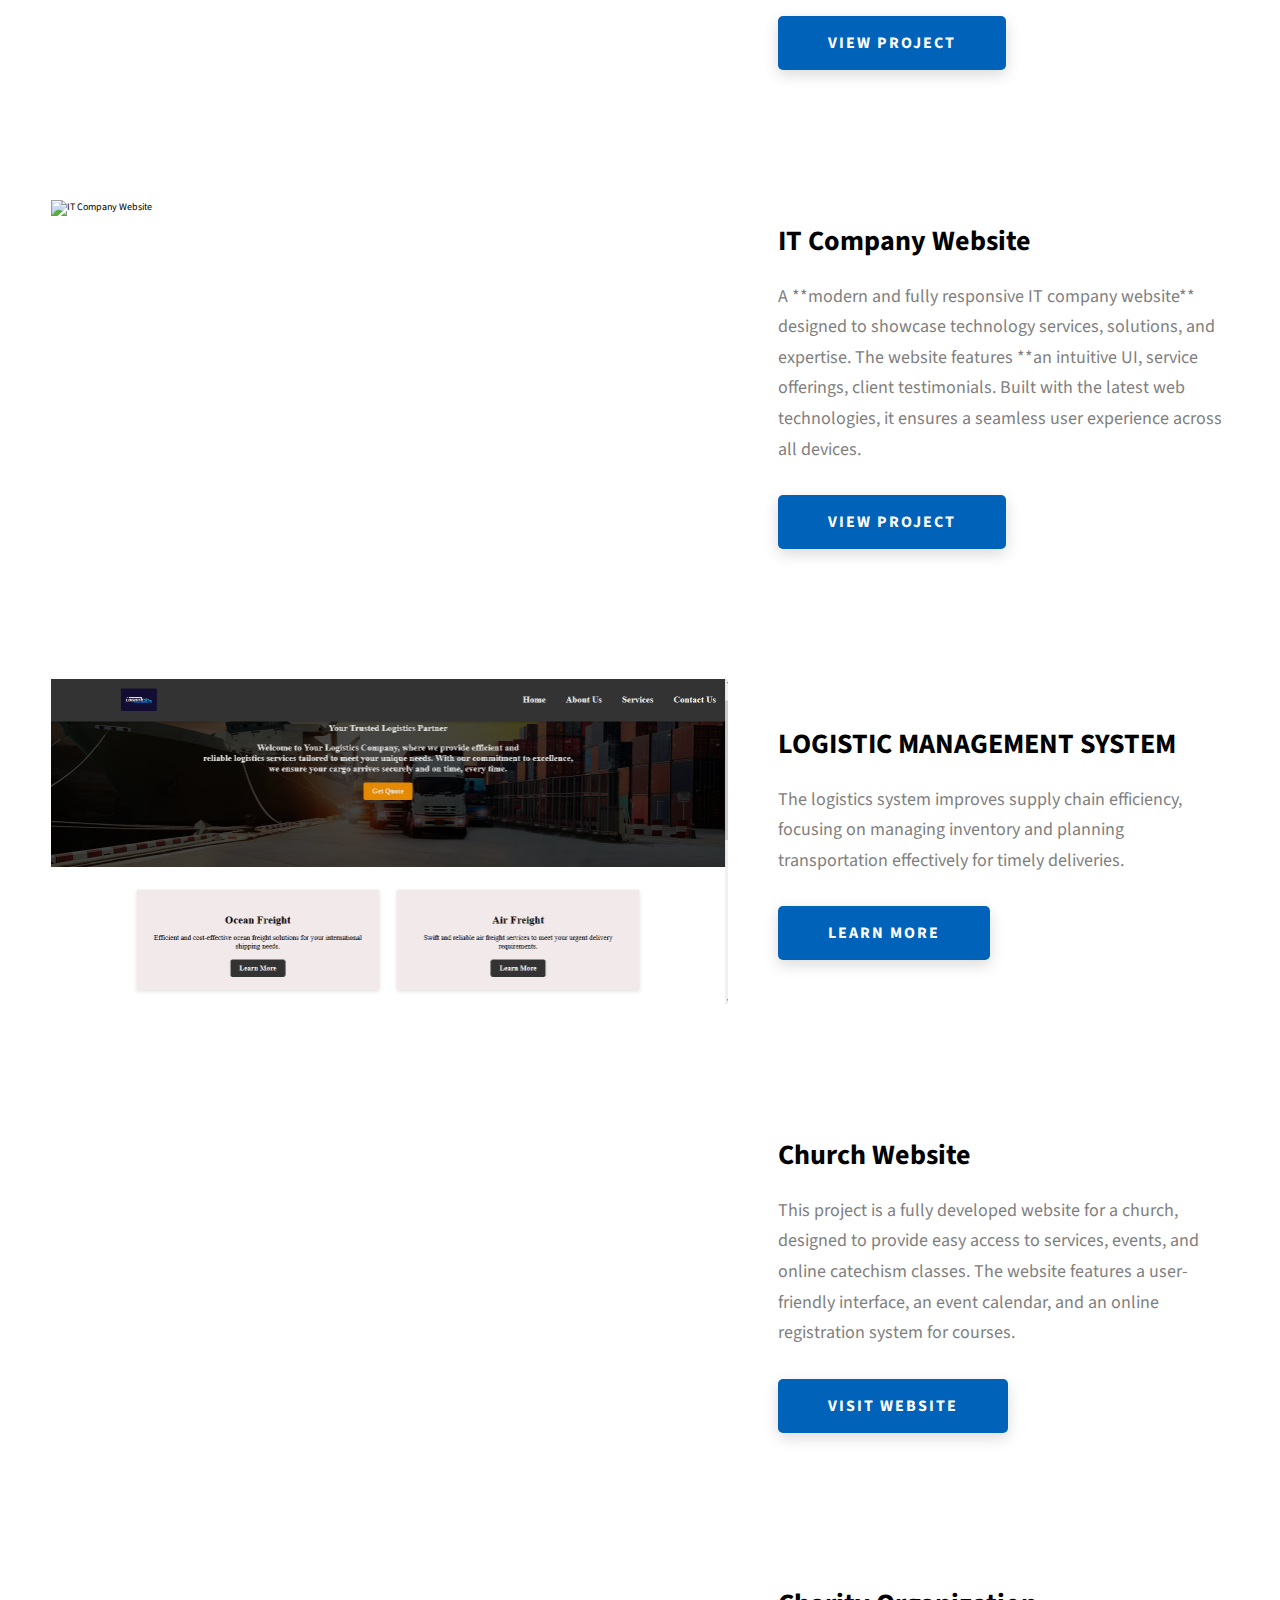
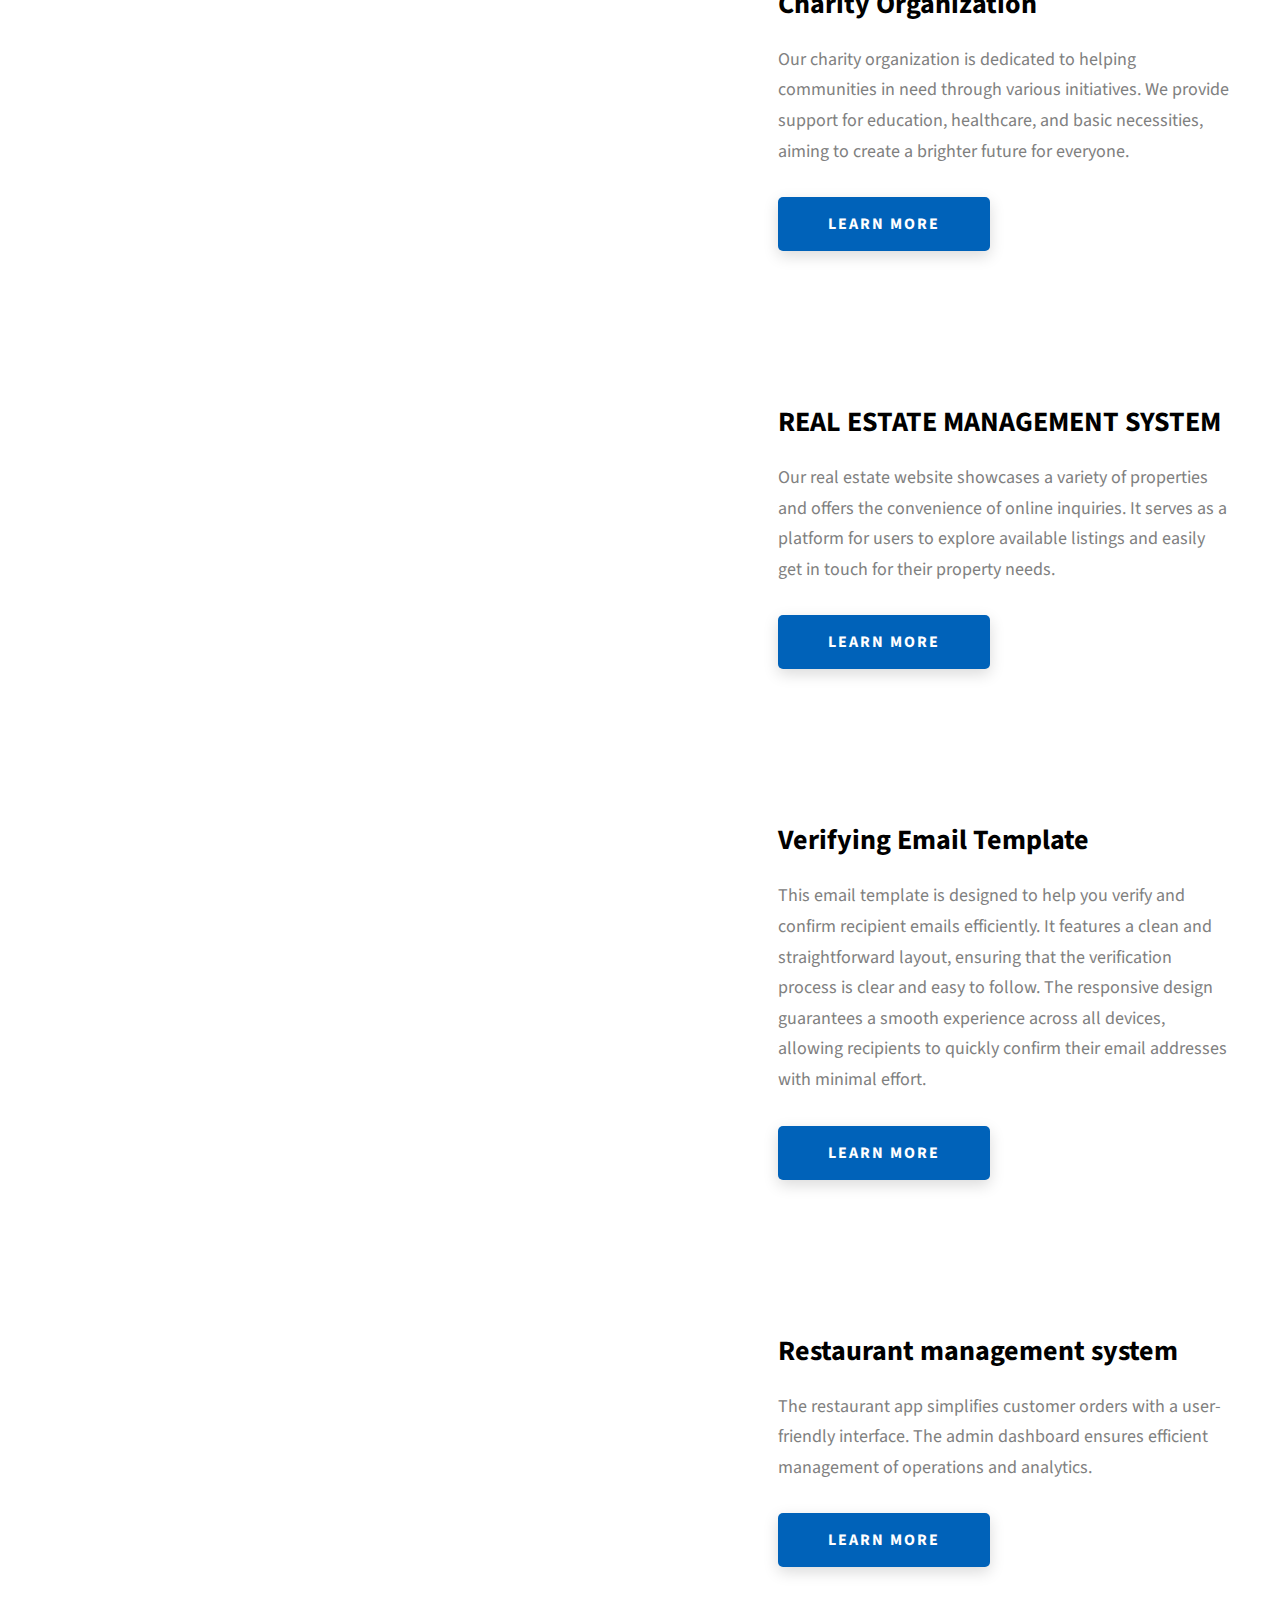
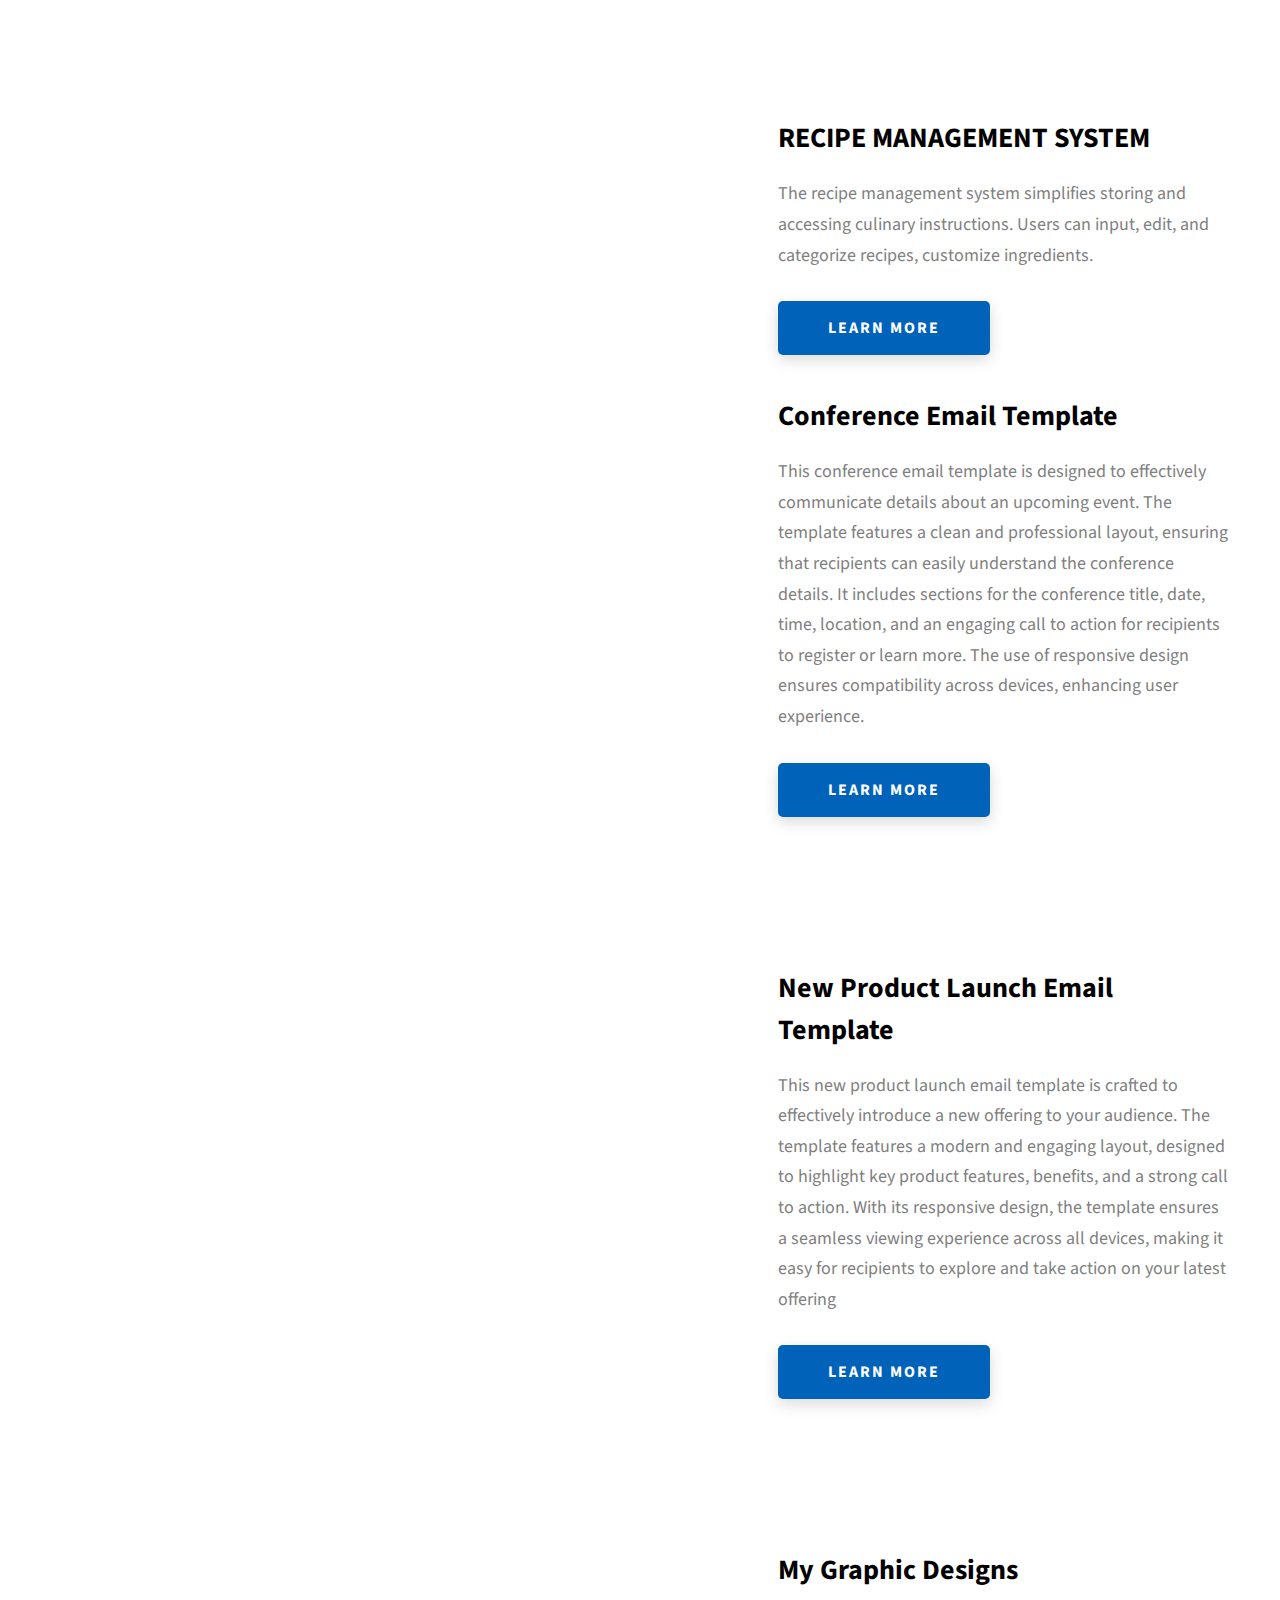
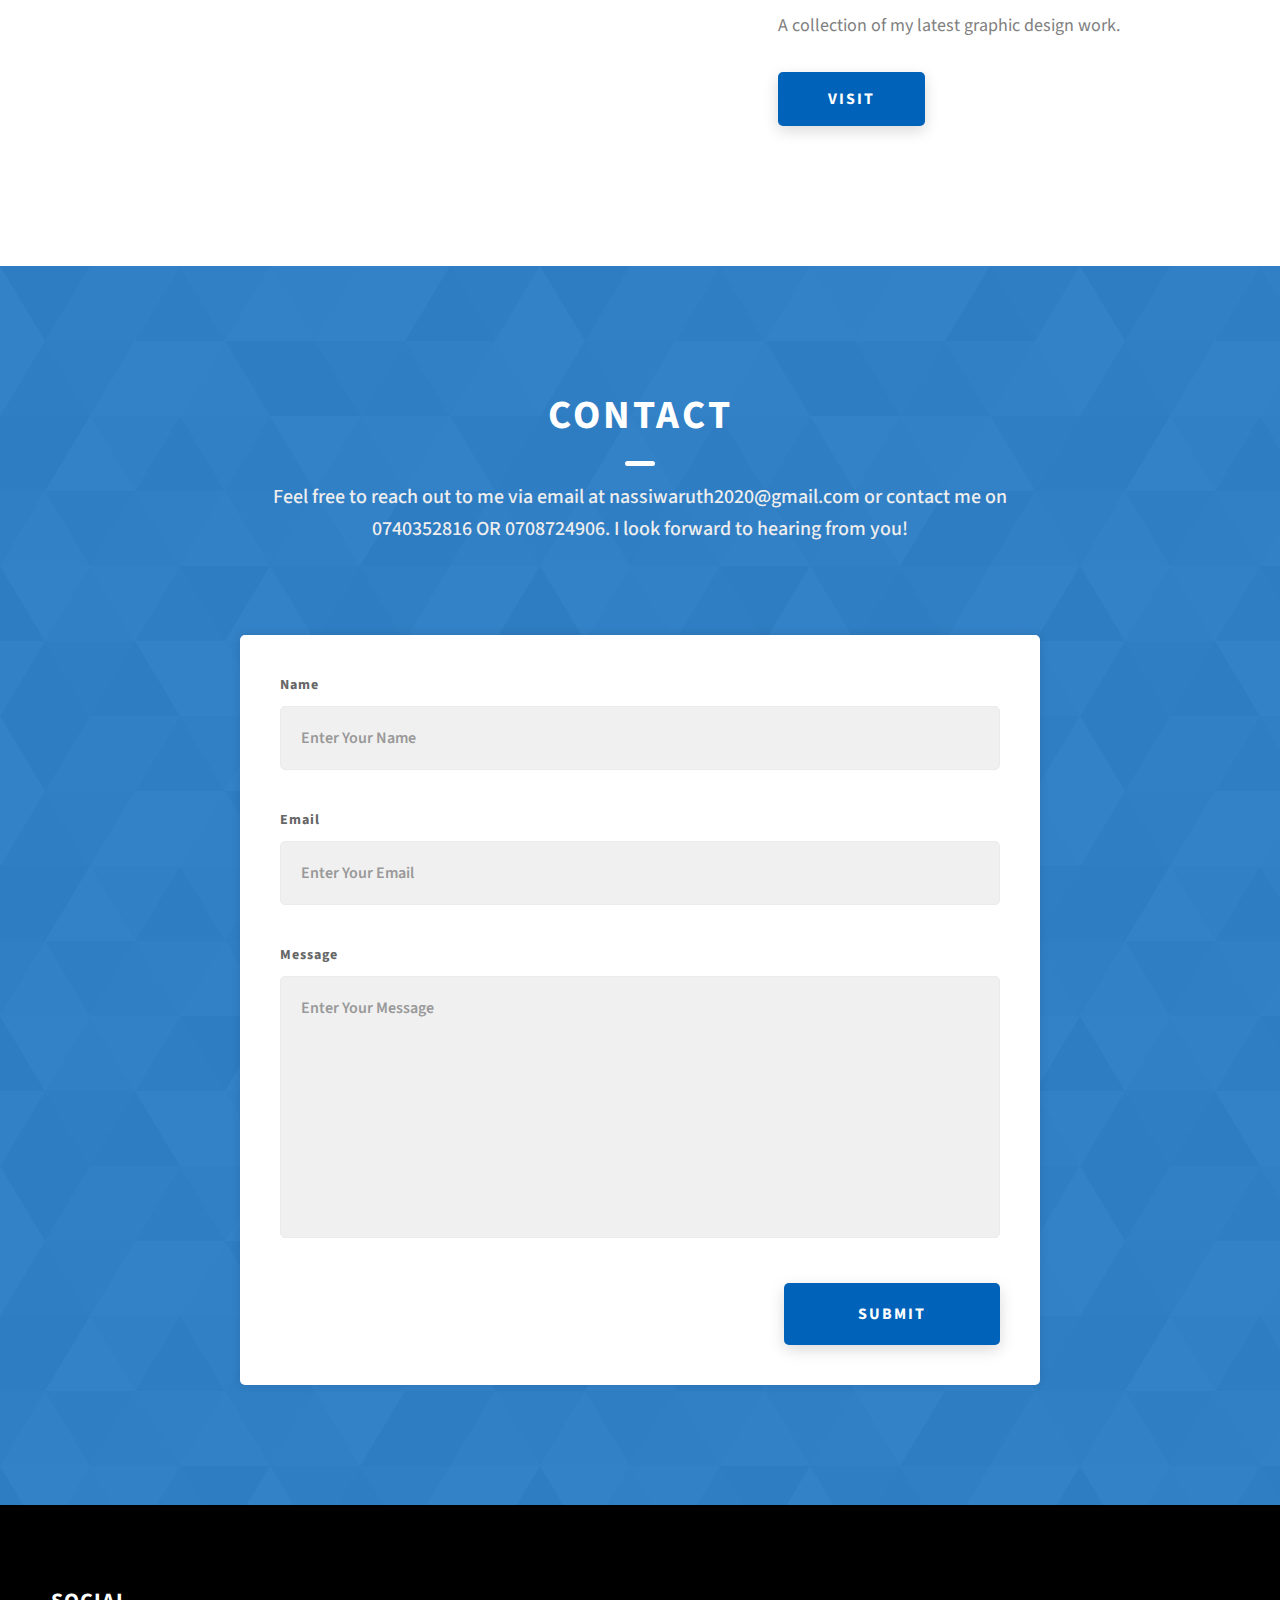
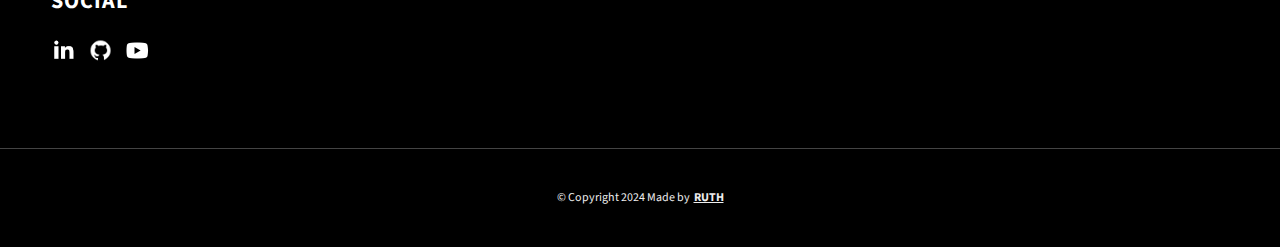
==== commit 4a469301: "update" ====
--- a/index.html
+++ b/index.html
@@ -165,8 +165,7 @@
         </video>
     </div>
 
-    <!-- Dark Overlay for Contrast -->
-    <div class="home-hero__overlay"></div>
+    
 
     <!-- Content Section -->
     <div class="home-hero__content">
@@ -316,6 +315,22 @@
         </div>
     </div>
 
+    <div class="projects__row">
+      <div class="projects__row-img-cont">
+          <img src="./assets/jpeg/it-company-project.png" alt="IT Company Website" class="projects__row-img" loading="lazy" />
+      </div>
+      <div class="projects__row-content">
+          <h3 class="projects__row-content-title">IT Company Website</h3>
+          <p class="projects__row-content-desc">
+              A **modern and fully responsive IT company website** designed to showcase technology services, 
+              solutions, and expertise. The website features **an intuitive UI, service offerings, client testimonials.
+            Built with the latest web technologies, it ensures a seamless user experience across all devices.
+          </p>
+          <a href="https://your-it-company-website.com" class="btn btn--med btn--theme dynamicBgClr" target="_blank">VIEW PROJECT</a>
+      </div>
+  </div>
+  
+
 
         <div class="projects__row">
           <div class="projects__row-img-cont">
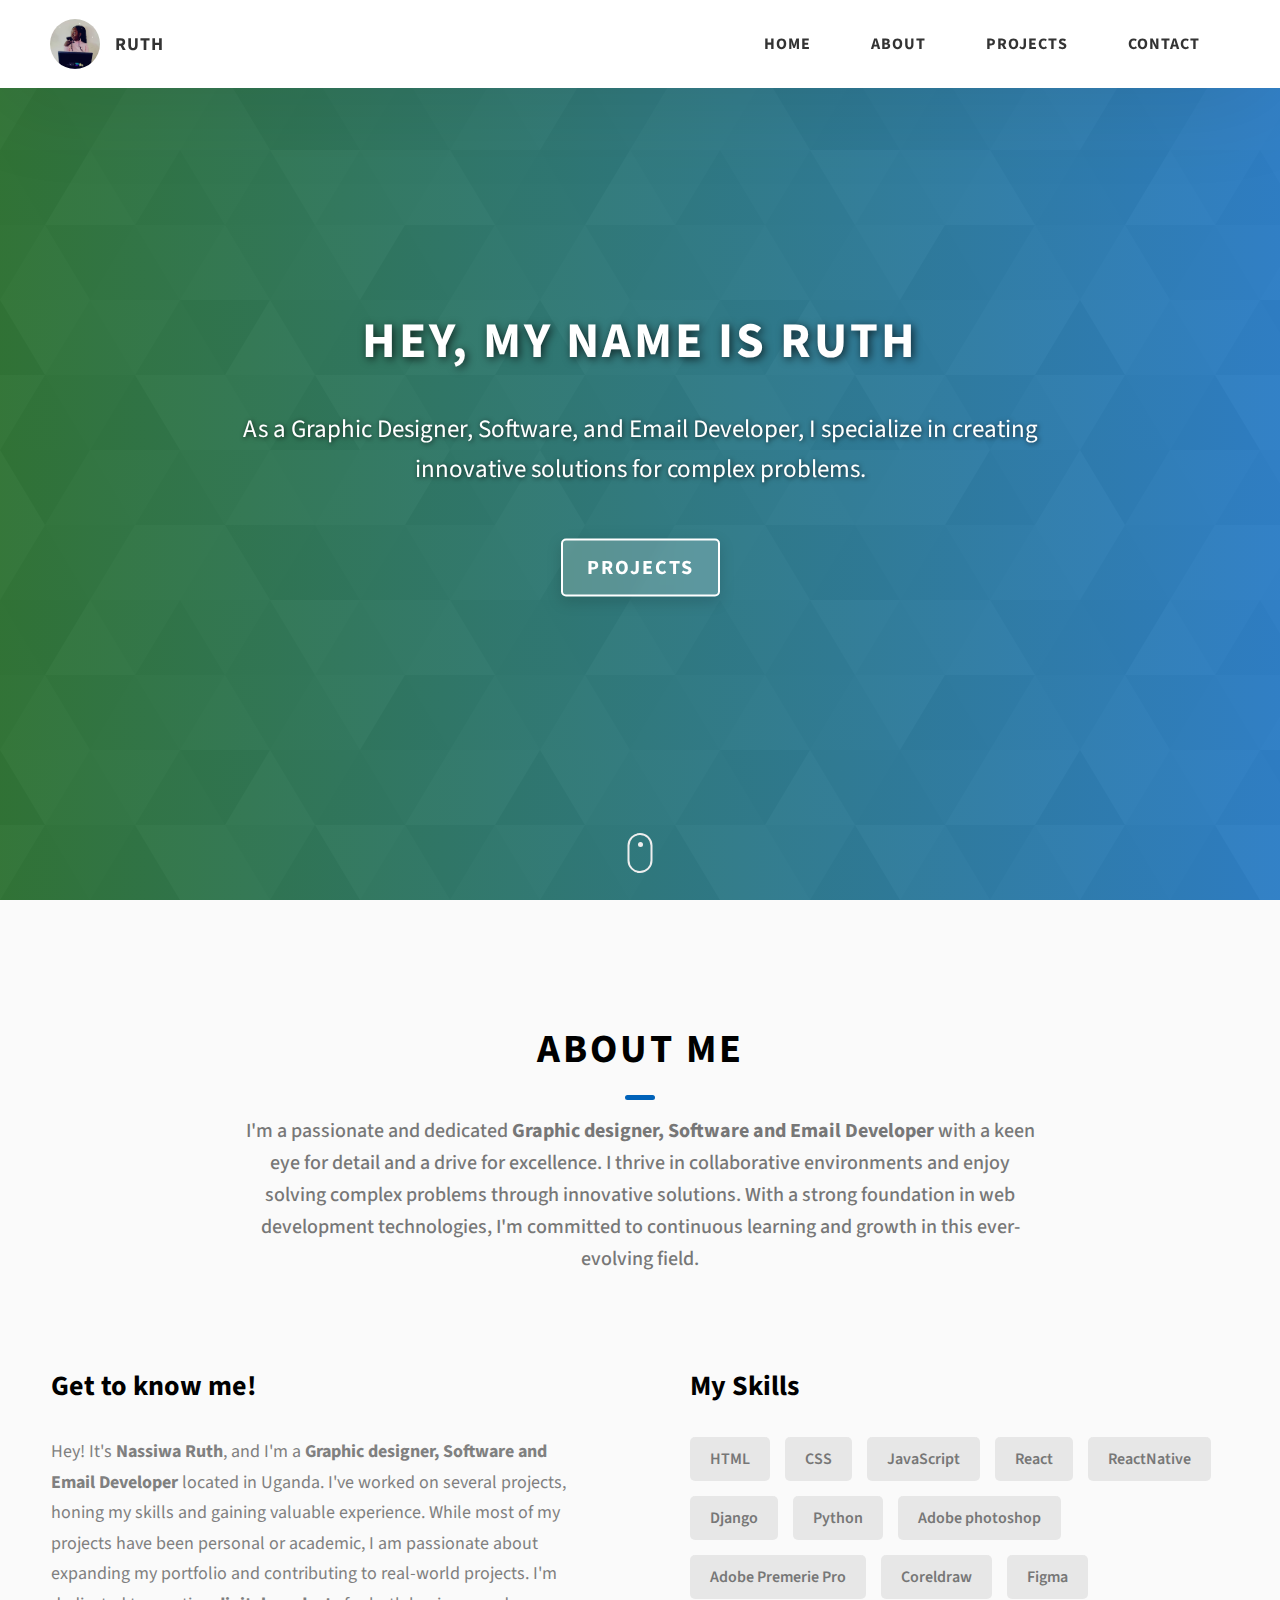
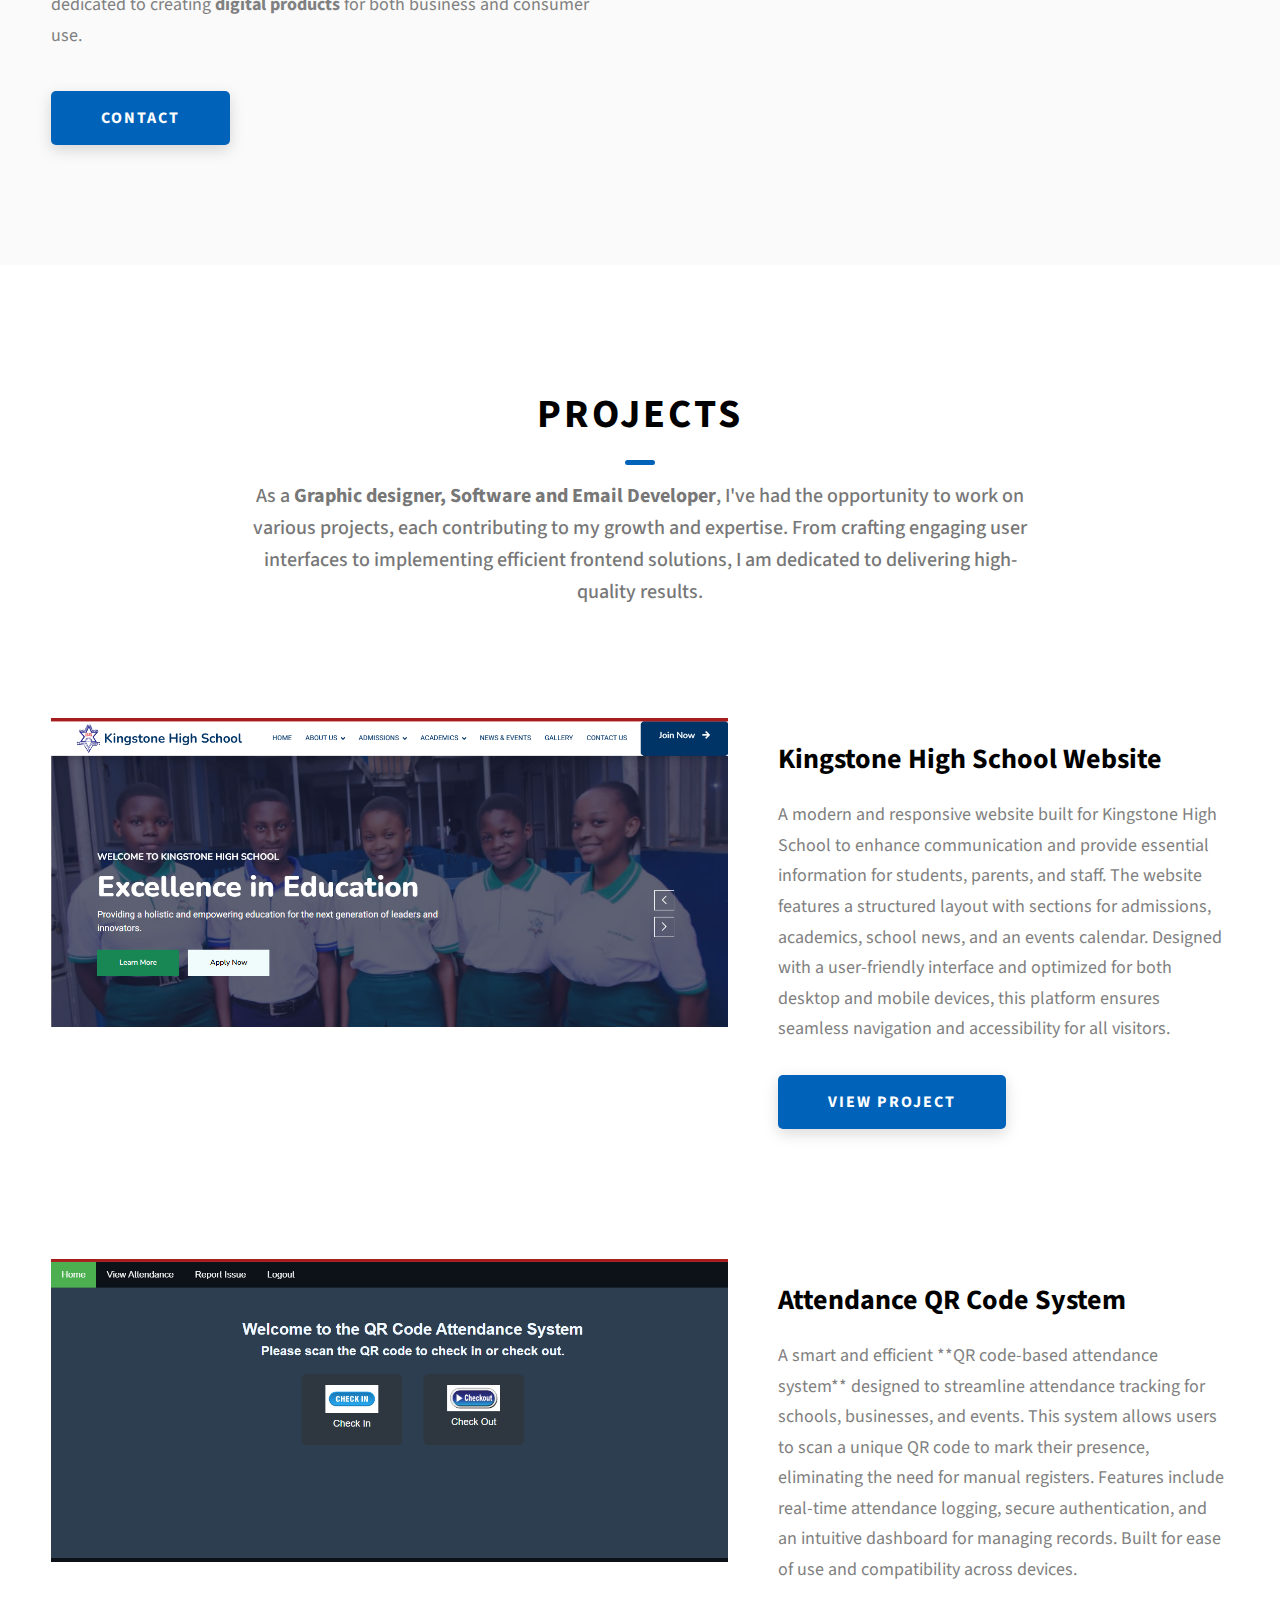
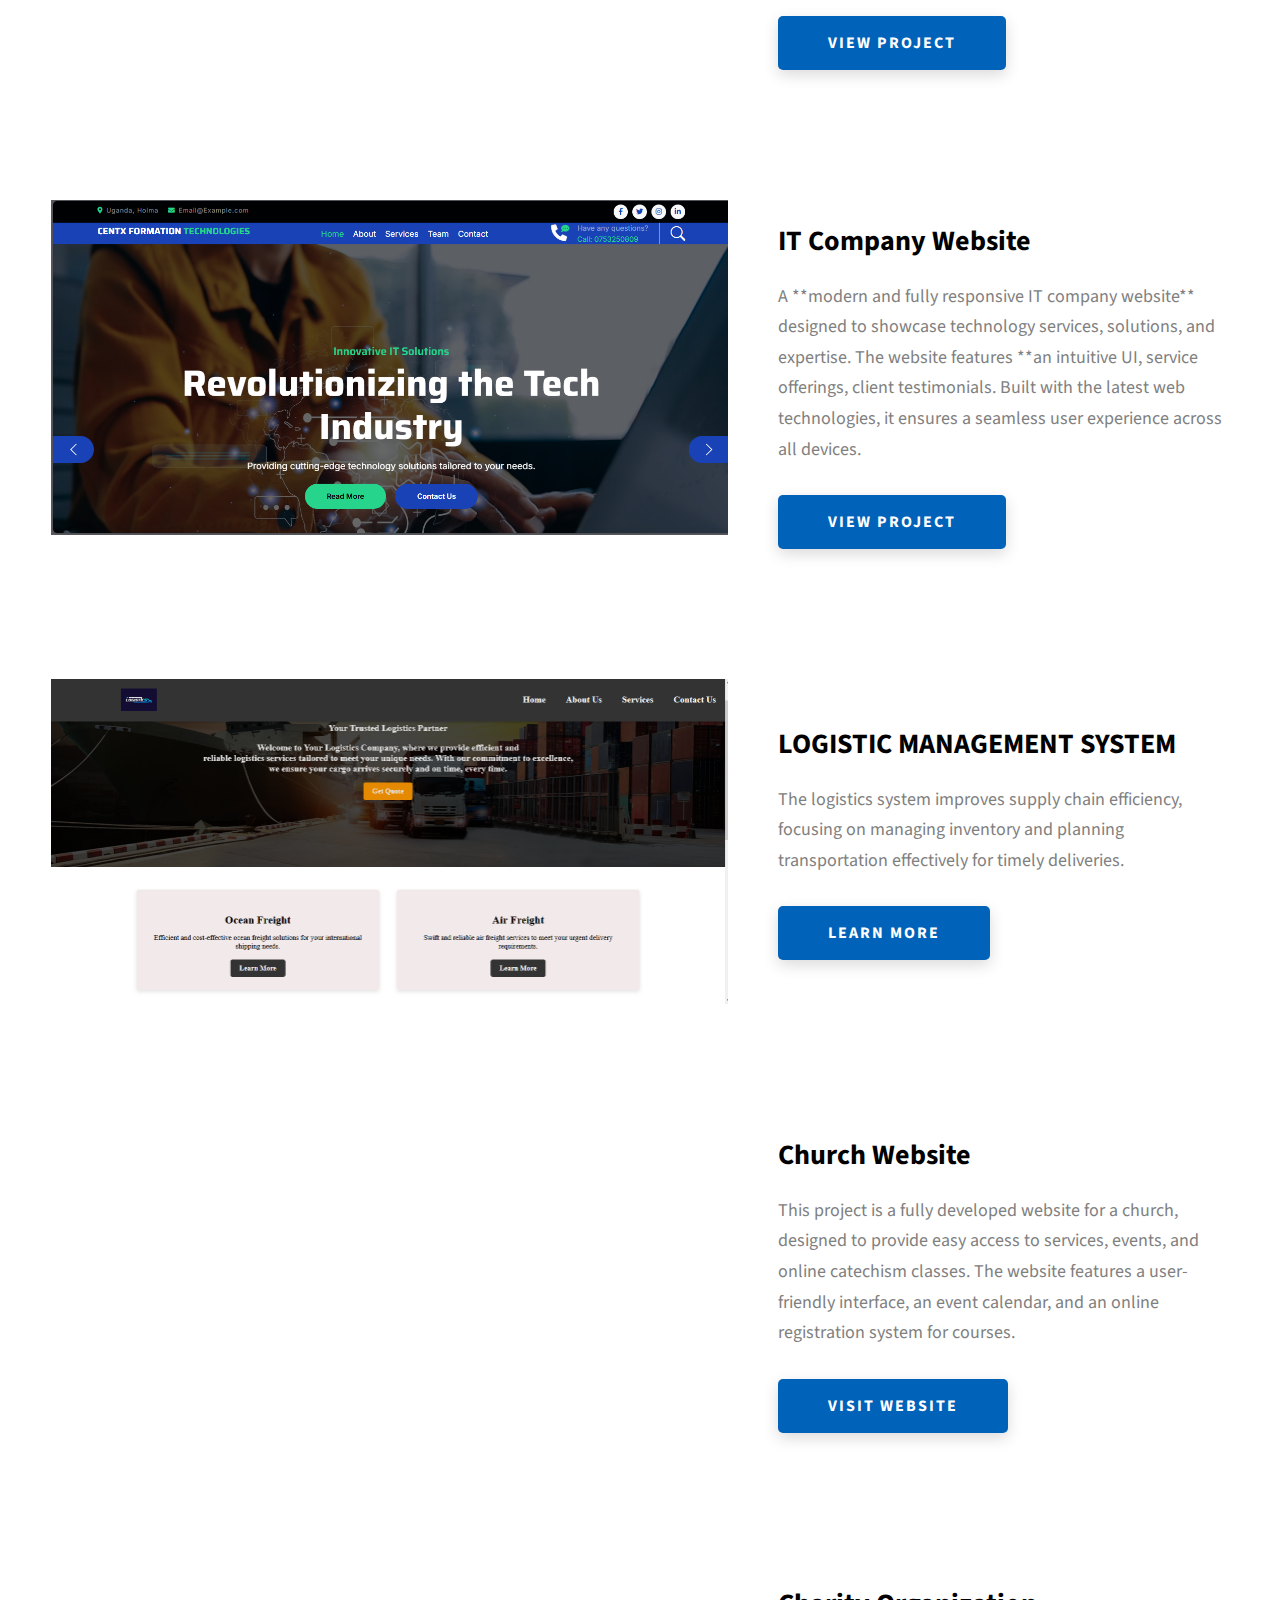
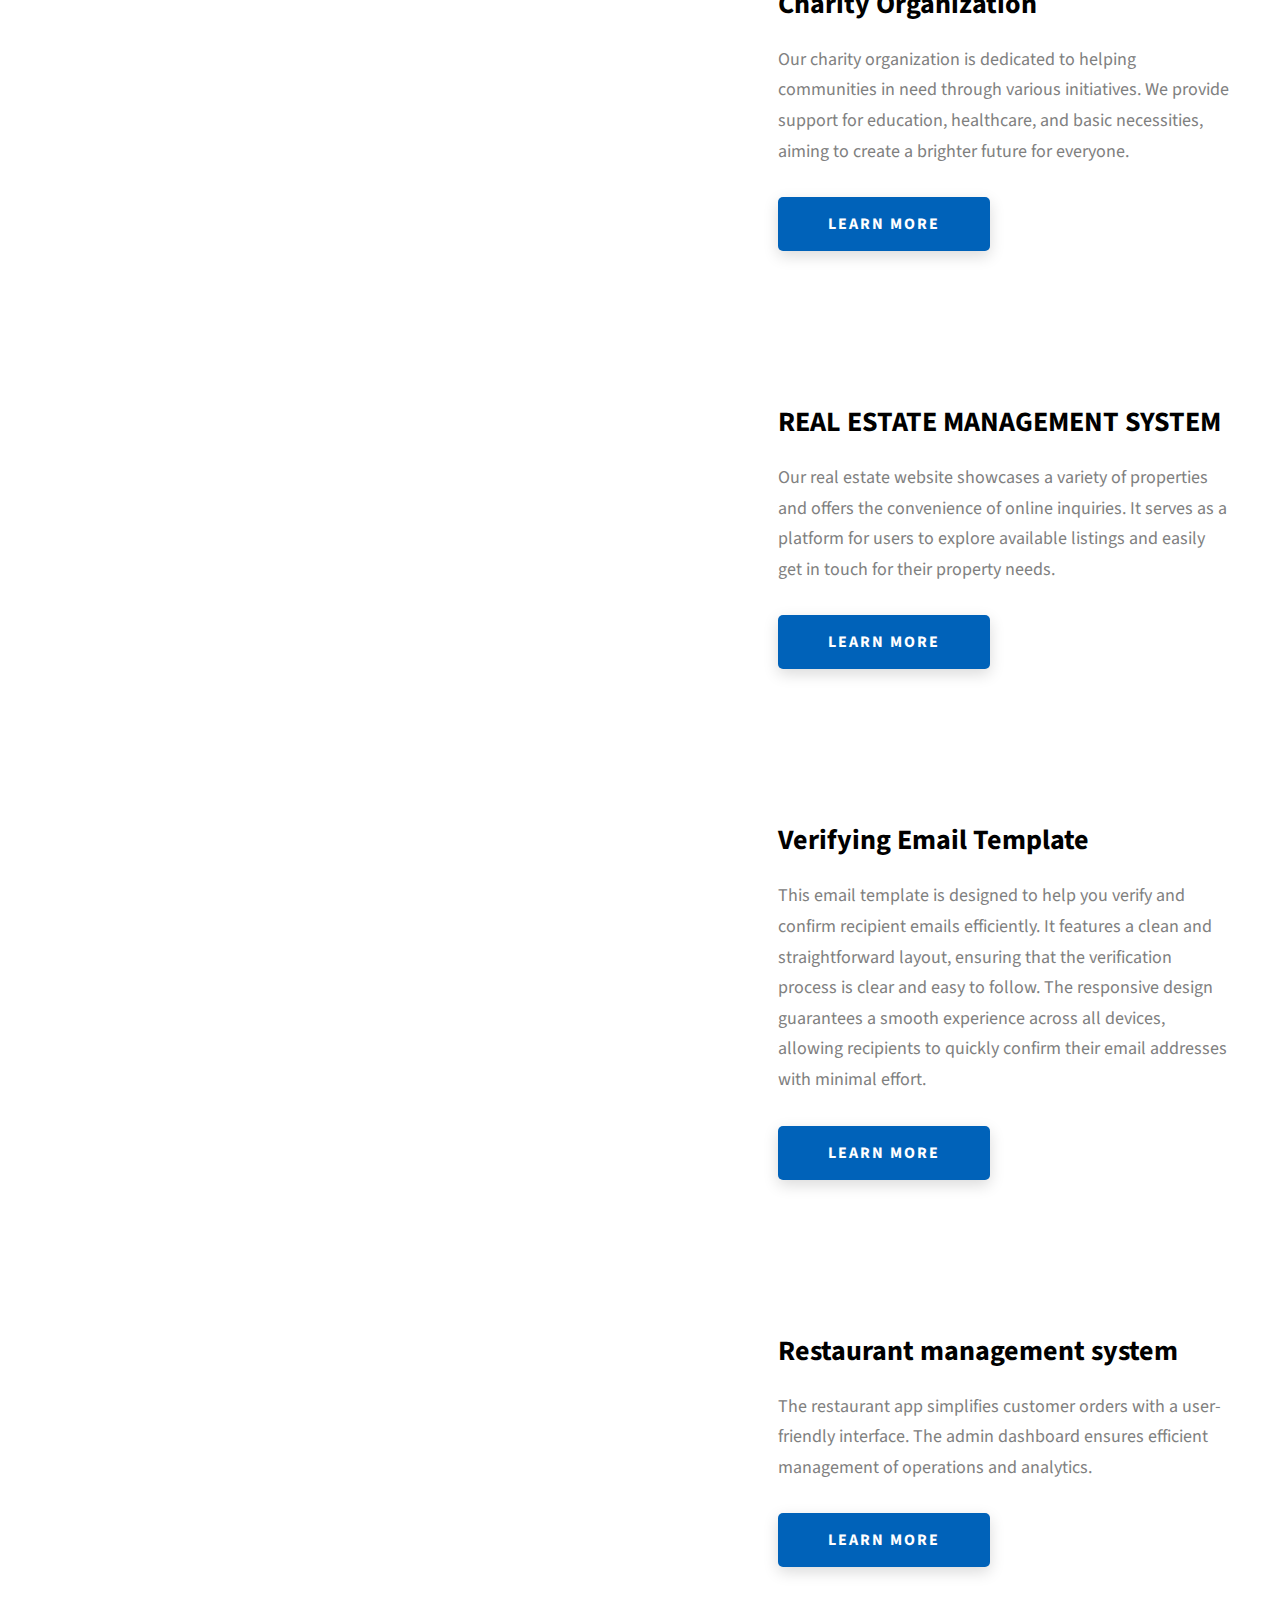
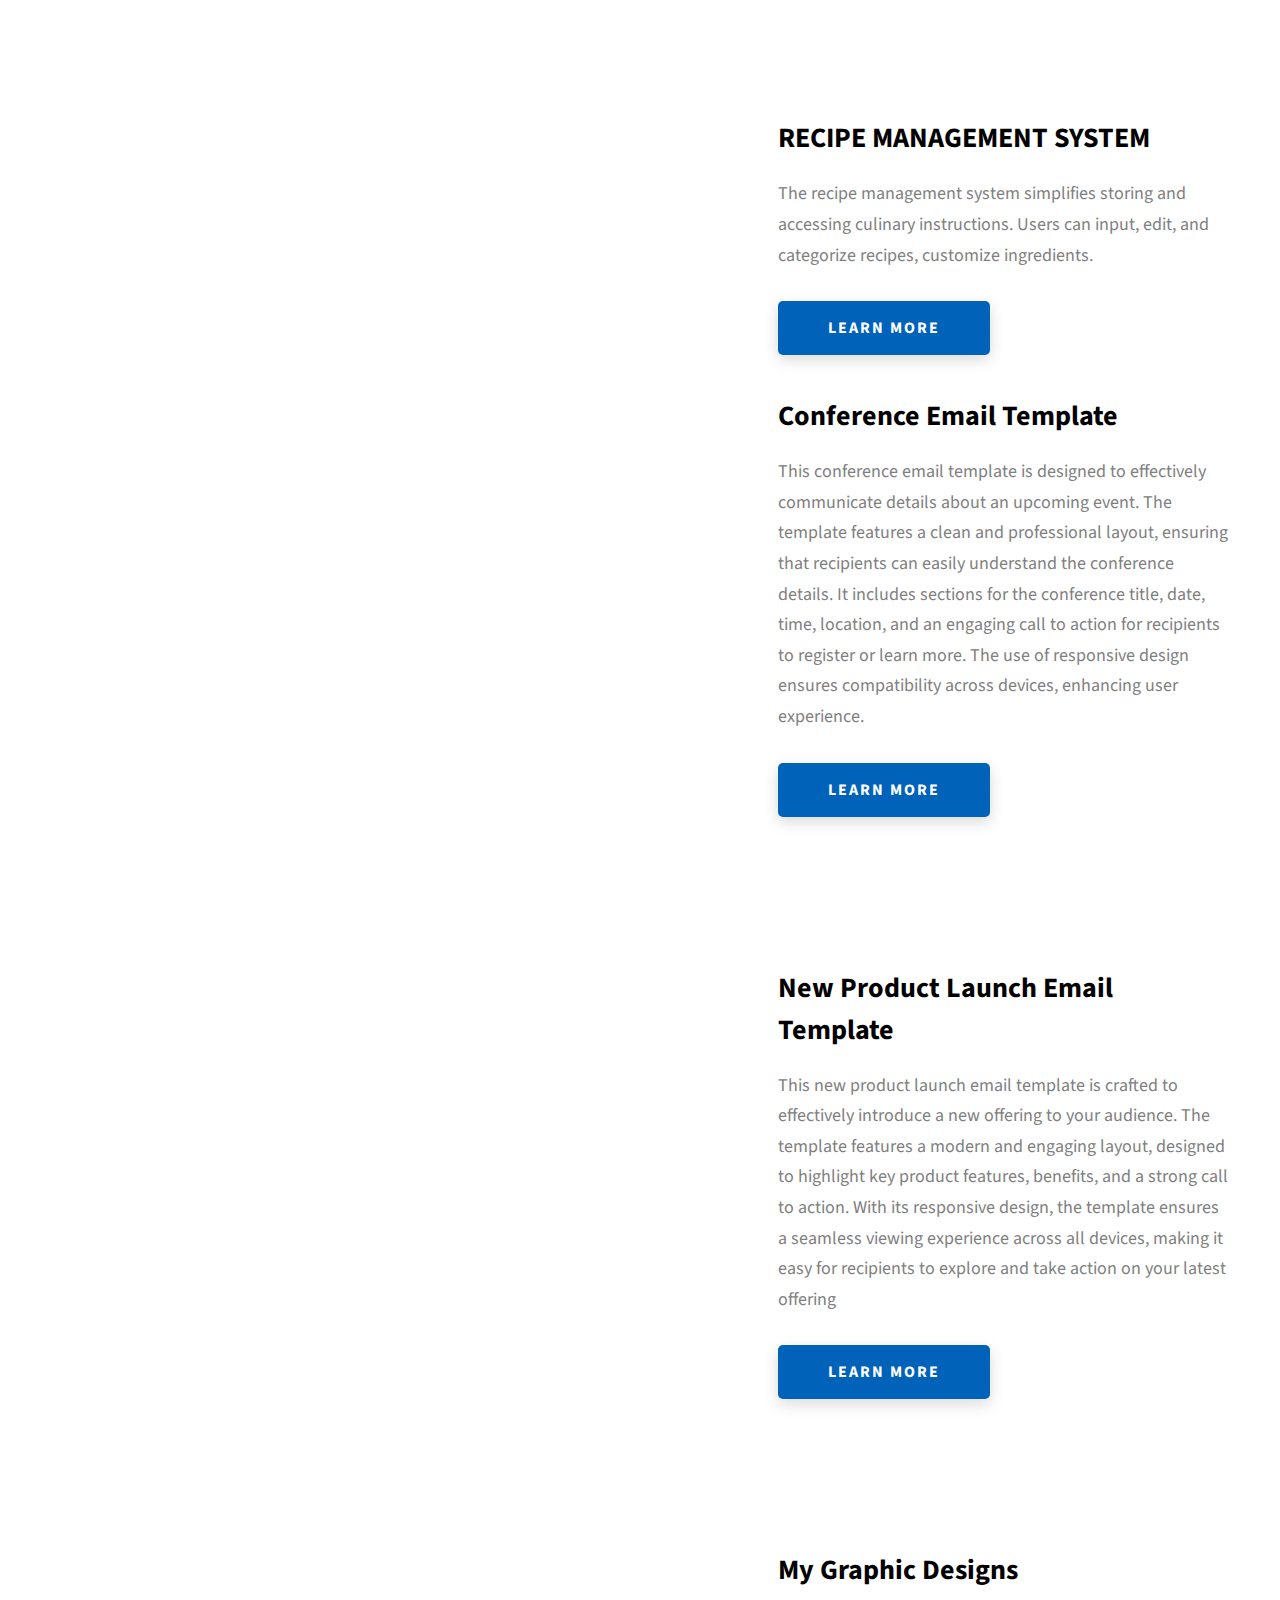
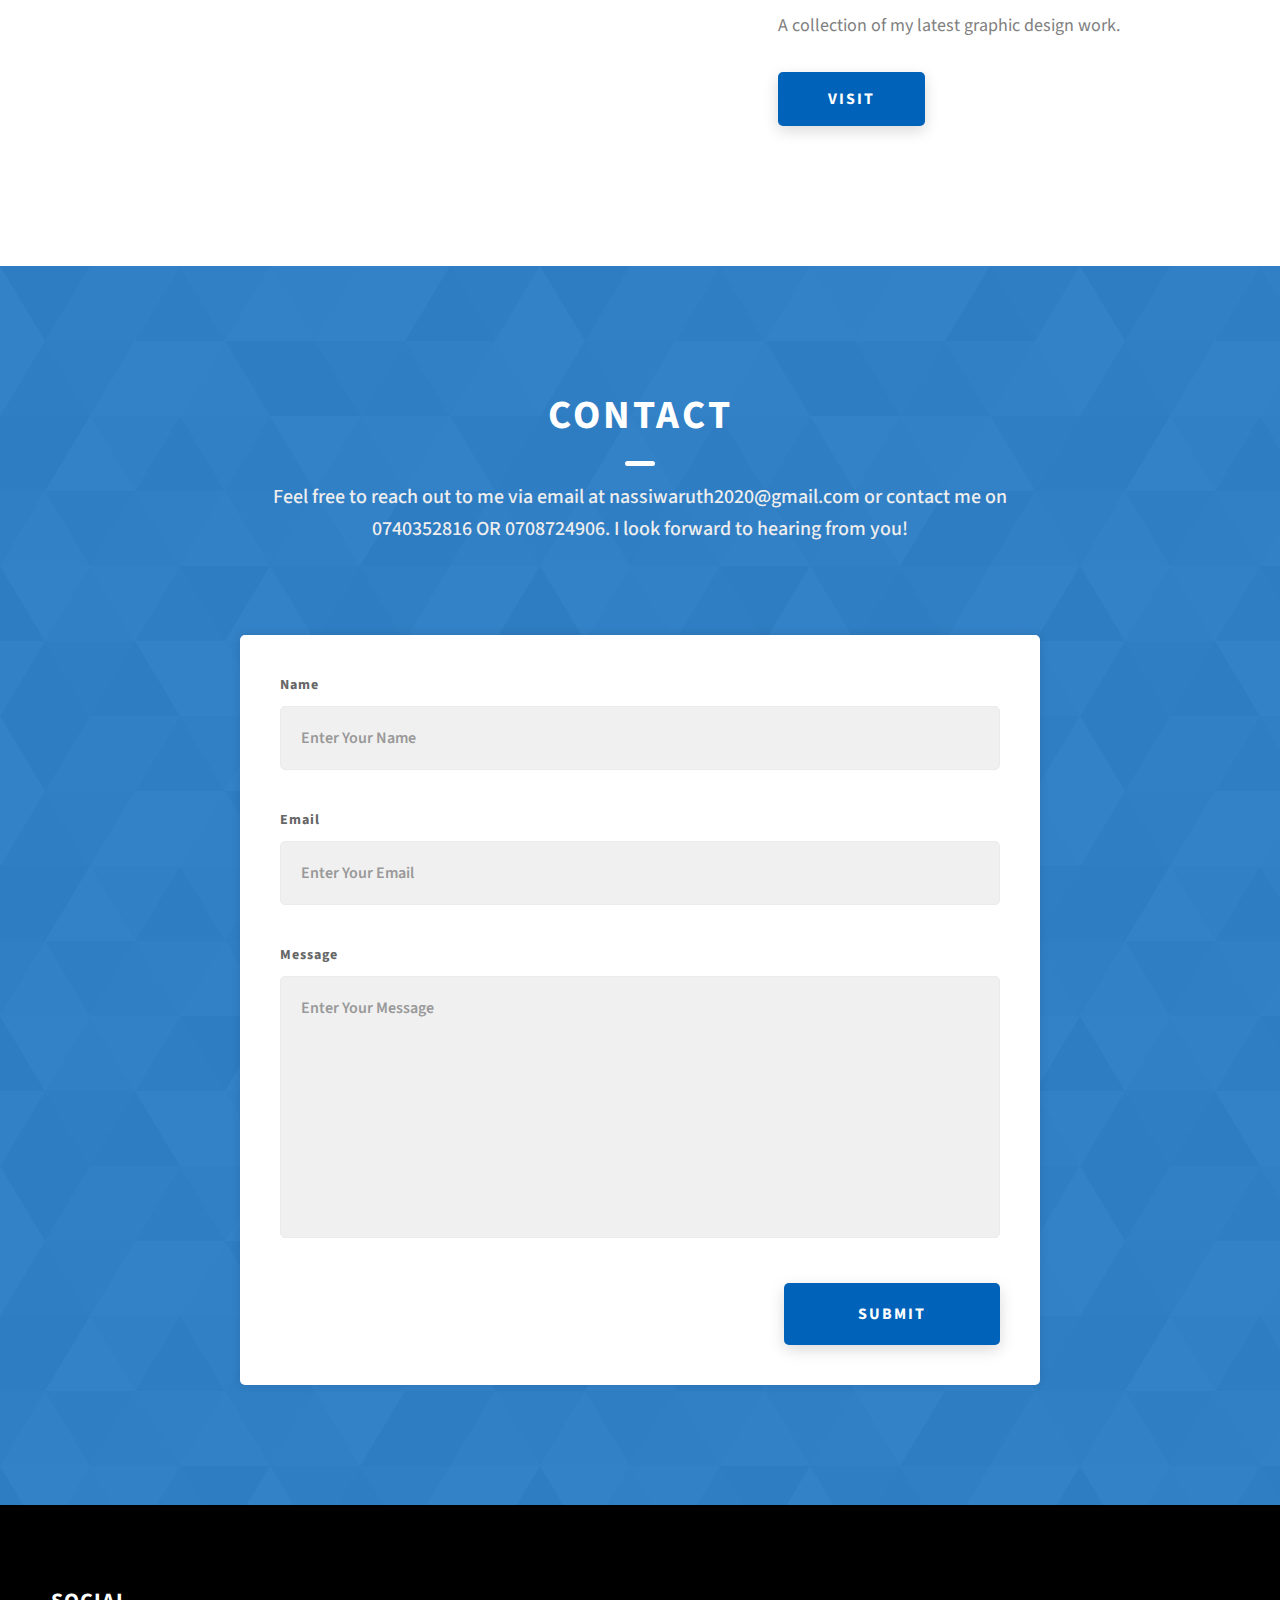
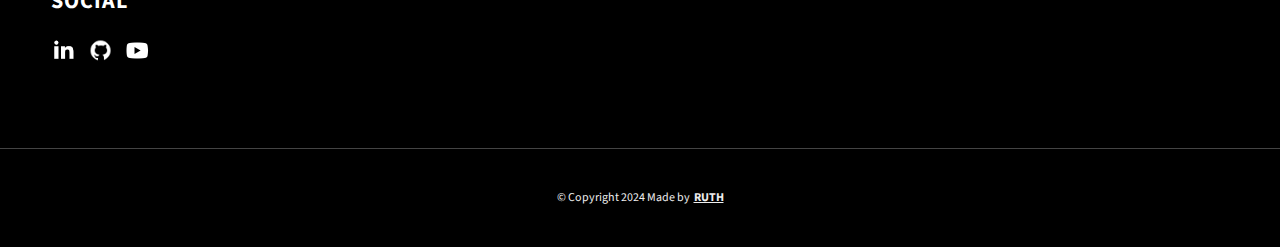
==== commit d51cd323: "update" ====
--- a/index.html
+++ b/index.html
@@ -317,7 +317,7 @@
 
     <div class="projects__row">
       <div class="projects__row-img-cont">
-          <img src="./assets/jpeg/it-company-project.png" alt="IT Company Website" class="projects__row-img" loading="lazy" />
+          <img src="./assets/jpeg/centx.PNG" alt="IT Company Website" class="projects__row-img" loading="lazy" />
       </div>
       <div class="projects__row-content">
           <h3 class="projects__row-content-title">IT Company Website</h3>
@@ -326,7 +326,7 @@
               solutions, and expertise. The website features **an intuitive UI, service offerings, client testimonials.
             Built with the latest web technologies, it ensures a seamless user experience across all devices.
           </p>
-          <a href="https://your-it-company-website.com" class="btn btn--med btn--theme dynamicBgClr" target="_blank">VIEW PROJECT</a>
+          <a href="https://it-company-9433.onrender.com" class="btn btn--med btn--theme dynamicBgClr" target="_blank">VIEW PROJECT</a>
       </div>
   </div>
   
